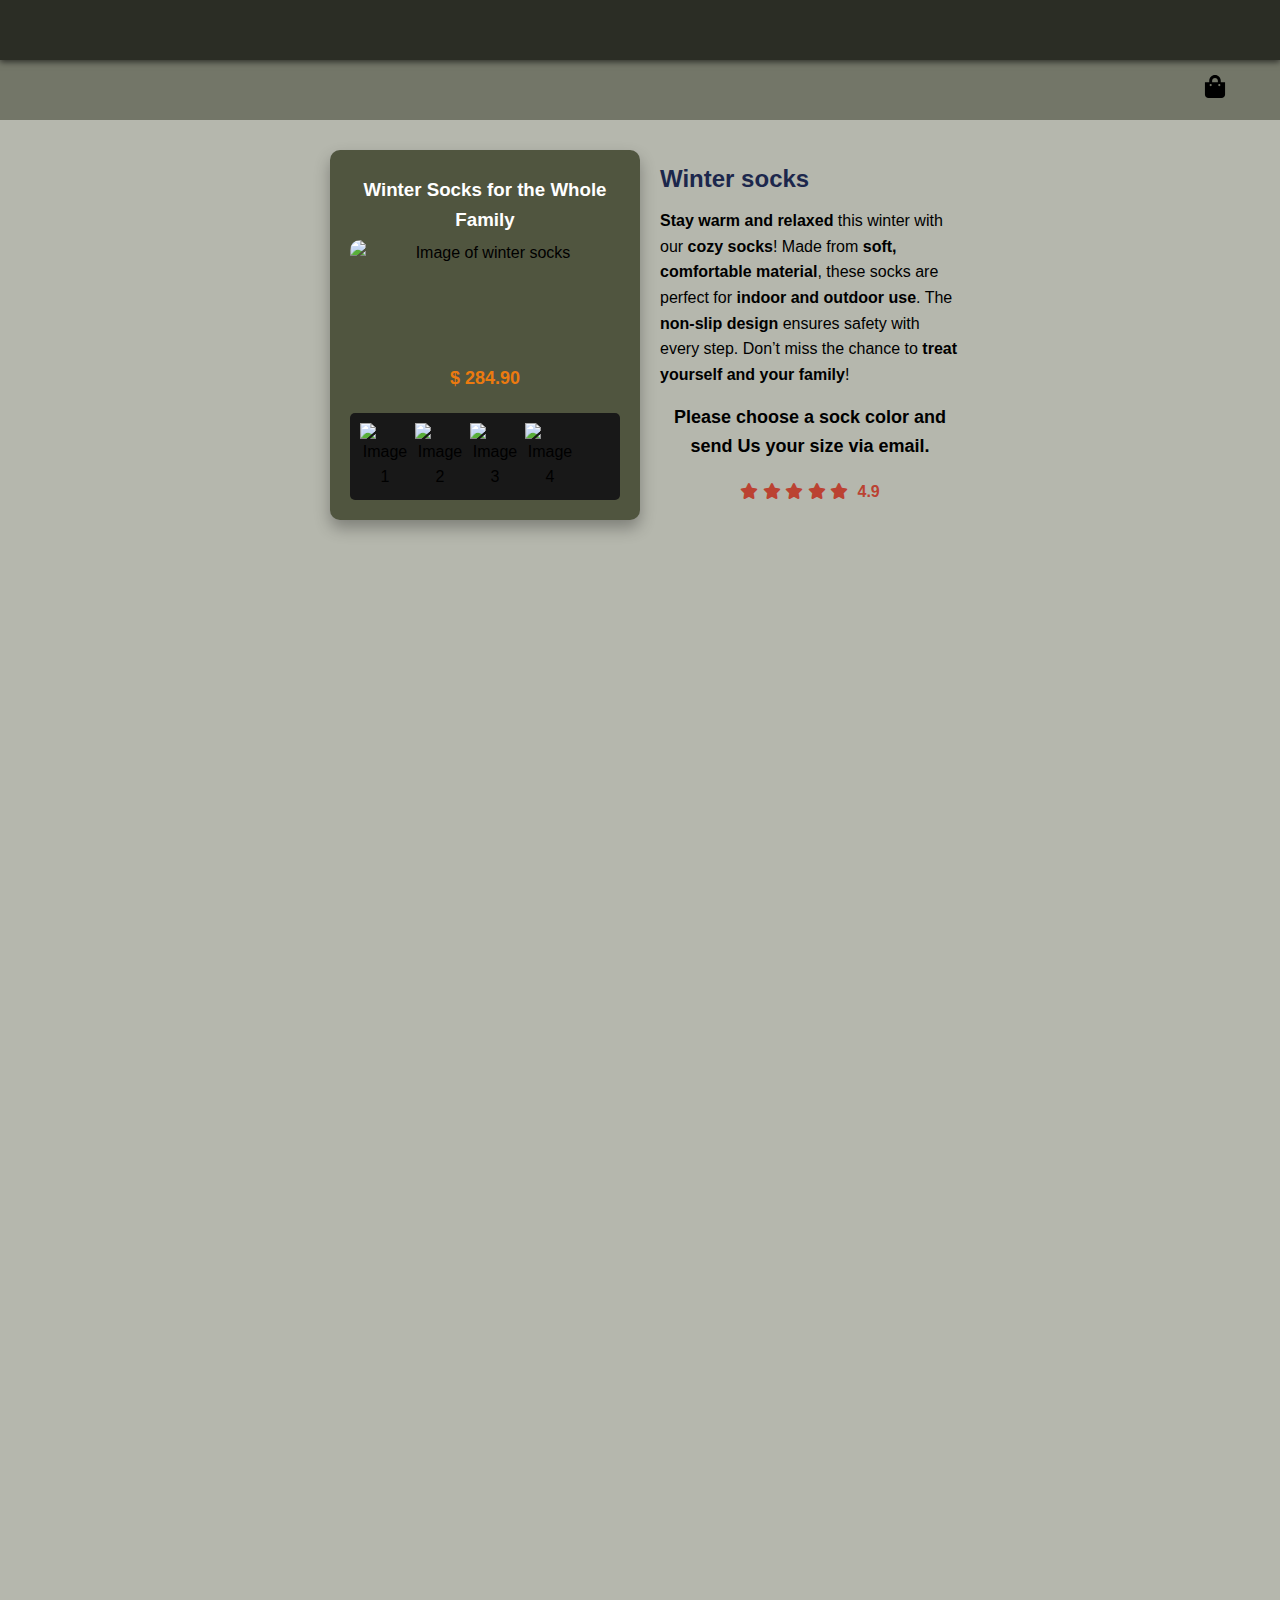
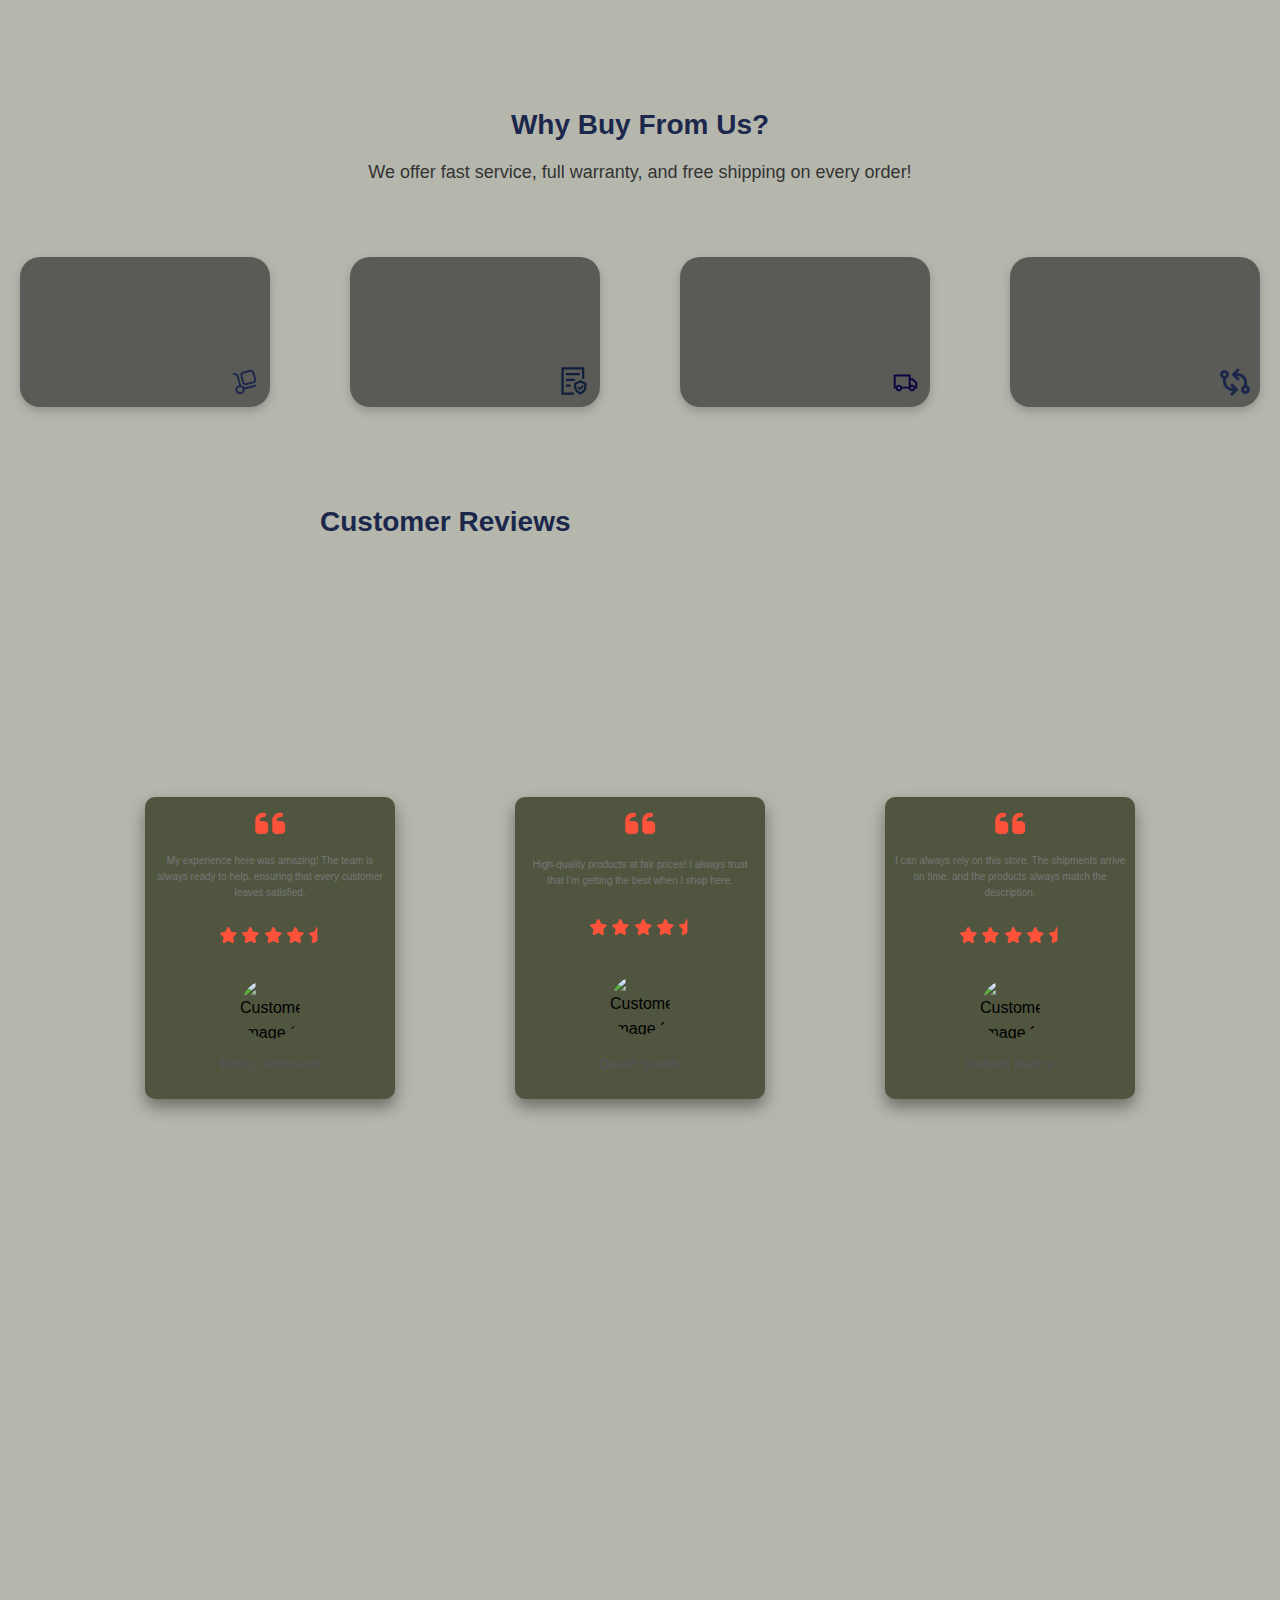
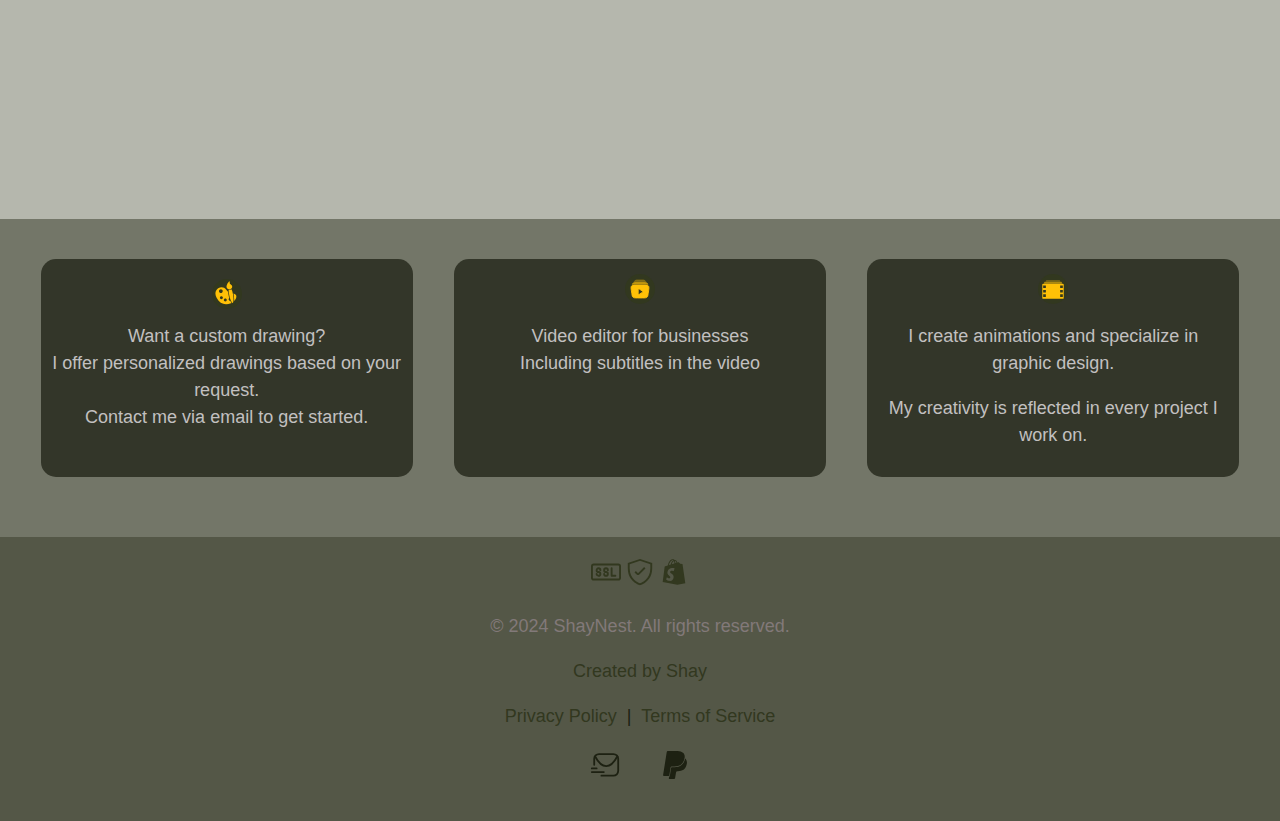
==== index.html @ f113e2af "Update index.html" ====
<!DOCTYPE html>
<html lang="en">

<head>
  <meta charset="UTF-8">
  <link rel="stylesheet" href="https://fonts.googleapis.com/css2?family=Open+Sans:wght@400;600&display=swap">
  <meta name="viewport" content="width=device-width, initial-scale=1.0">
  <title>ShayNest</title>
  <script src="https://www.paypal.com/sdk/js?client-id=AR0BLTf2md3aCX9bAS8i08_cgeBXwSIlrBm0lRzRhTkqQwCAfID-lHu3wsq7vceByIHrwajrM8wgxYTn"></script>
  <link rel="stylesheet" href="https://cdnjs.cloudflare.com/ajax/libs/font-awesome/6.6.0/css/all.min.css">
  <link rel="stylesheet" href="style.css">
  <link rel="shortcut icon" href="https://i.ibb.co/KWqhRzs/cart-shopping-fast-svgrepo-com.png" sizes="32x32" type="image/png">
  <style>
    html,
    body {
      margin: 0;
      /* ביטול רווחים סביב */
      overflow-x: hidden;
      /* הסרת גלילה אופקית */
    }

    .extra-space {
      padding: 20px;
      /* ריווח נוסף */
      box-sizing: border-box;
      /* לדאוג שה-padding לא יוסיף לגובה הכללי */
      min-height: 100vh;
      /* להבטיח שהחלל יכסה את כל גובה הדף */
    }
  </style>



    <style>
      /* סגנון כללי לכל המסכים */
      body {
        margin: 0;
        font-family: Arial, sans-serif;
        line-height: 1.6;
      }
  
      .container {
        display: flex;
        flex-wrap: wrap;
        justify-content: space-between;
        padding: 20px;
      }
  
      .item {
        flex: 1 1 300px; /* מינימום 300 פיקסלים לרוחב */
        margin: 10px;
        padding: 20px;
        text-align: center;
      }
  
      img {
        max-width: 100%;
        height: auto;
      }
  
      /* מסכים קטנים */
      @media (max-width: 768px) {
        .container {
          flex-direction: column;
          align-items: center;
        }
  
        .item {
          width: 100%; /* פריסה עמודתית למסכים קטנים */
          max-width: 600px;
        }
      }
  
      /* מסכים בינוניים */
      @media (min-width: 769px) and (max-width: 1024px) {
        .item {
          flex: 1 1 45%; /* שני טורים למסכים בינוניים */
        }
      }
  
      /* מסכים גדולים */
      @media (min-width: 1025px) {
        .item {
          flex: 1 1 30%; /* שלושה טורים למסכים גדולים */
        }
      }
    </style>
</head>

<body>

  <!-- מלבן ראשי בראש האתר -->
  <div class="top-rectangle">
    <div class="top-rectangle-content">
      <div class="language-selector">
        </select>
      </div>
    </div>

    <script>
      // פונקציה לעדכון שפת המוצר
      function updateProductLanguage(country) {
        const language = country === 'IL' ? 'he' : 'en';
        const products = document.querySelectorAll('.product');
        products.forEach(product => {
          const titleElement = product.querySelector('.product-title');
          const descriptionElement = product.querySelector('.product-description');
          titleElement.textContent = titleElement.getAttribute(`data-title-${language}`);
          descriptionElement.textContent = descriptionElement.getAttribute(`data-description-${language}`);
        });
      }
      // פונקציה לעדכון מטבע ושפה
      function updateCurrencyAndLanguage(country) {
        // כאן אתה יכול להוסיף לוגיקה כדי לעדכן גם את המטבע
        updateProductLanguage(country);
      }
      // מאזין אירועים לבחירת המדינה
      document.getElementById('country-select').addEventListener('change', (event) => {
        const selectedCountry = event.target.value;
        updateCurrencyAndLanguage(selectedCountry);
      });
      // התחלה עם מדינה נוכחית
      window.onload = function() {
        const countrySelect = document.getElementById('country-select');
        updateCurrencyAndLanguage(countrySelect.value); // התחלה עם המדינה שבחרו
      };
    </script>

    <div class="logo-container">
      <a href="index.html">
        <!-- החלף בכתובת עמוד הבית שלך -->
      </a>
    </div>
  </div>

  <!-- מלבן שני מתחת לראש האתר -->
  <div class="secondary-rectangle">
    <div class="secondary-rectangle-content">
      <div class="item">
        <a href="#register">

        </a>
      </div>
      <div class="item">
        <a href="#cart">
          <svg xmlns="http://www.w3.org/2000/svg" viewBox="0 0 448 512" width="19.25" height="23">
            <!--!Font Awesome Free 6.6.0 by @fontawesome - https://fontawesome.com License - https://fontawesome.com/license/free Copyright 2024 Fonticons, Inc.-->
            <path d="M352 160v-32C352 57.4 294.6 0 224 0 153.4 0 96 57.4 96 128v32H0v272c0 44.2 35.8 80 80 80h288c44.2 0 80-35.8 80-80V160h-96zm-192-32c0-35.3 28.7-64 64-64s64 28.7 64 64v32H160v-32zm160 120c-13.3 0-24-10.7-24-24s10.7-24 24-24 24 10.7 24 24-10.7 24-24 24zm-192 0c-13.3 0-24-10.7-24-24s10.7-24 24-24 24 10.7 24 24-10.7 24-24 24z" />
          </svg>
        </a>
      </div>
    </div>
  </div>

  <!-- Product Container -->
  <div class="product-container">
    <div class="product">
      <h3 class="product-title" data-title-he="" data-title-en="Winter Socks for the Whole Family">Winter Socks for the Whole Family</h3>
      <img id="main-image" src="https://i.postimg.cc/3JhxzPB6/S85dd13c07cf74973ba431abfac69946ah.avif" alt="Image of winter socks" class="product-image">
      <p class="product-price"><span class="currency-icon">₪</span> <span id="price">77.00</span></p> <!-- Price updated to 77 ₪ -->

      <!-- Thumbnail Images -->
      <div class="thumbnail-container">
        <img src="https://i.postimg.cc/3JhxzPB6/S85dd13c07cf74973ba431abfac69946ah.avif" alt="Image 1" class="thumbnail" onclick="changeProduct('https://i.postimg.cc/3JhxzPB6/S85dd13c07cf74973ba431abfac69946ah.avif', 19.01, '35-39 (24cm)')">
        <img src="https://i.postimg.cc/FztGywqb/ep-Dw-Sc44fd13e195d439286893f51b5a7c00e-O-e074-g5-znr0-u4-sq7h-c7.jpg" alt="Image 2" class="thumbnail" onclick="changeProduct('https://i.postimg.cc/FztGywqb/ep-Dw-Sc44fd13e195d439286893f51b5a7c00e-O-e074-g5-znr0-u4-sq7h-c7.jpg', 19.09, '40-44 (26cm)')">
        <img src="https://i.postimg.cc/DZcdGmrh/vb-Lc-S2b1e2c82bc8240b5969e3c11b33c307cb-ei49-3a-f38b-f4.jpg" alt="Image 3" class="thumbnail" onclick="changeProduct('https://i.postimg.cc/DZcdGmrh/vb-Lc-S2b1e2c82bc8240b5969e3c11b33c307cb-ei49-3a-f38b-f4.jpg', 19.09, '45-48 (28cm)')">
        <img src="https://i.postimg.cc/BvSx0JWw/h-Dz5-S050328b7c0aa49d8998a1a5928f17fb0-Z-zdj2-0a-oujh-yy.webp" alt="Image 4" class="thumbnail" onclick="changeProduct('https://i.postimg.cc/BvSx0JWw/h-Dz5-S050328b7c0aa49d8998a1a5928f17fb0-Z-zdj2-0a-oujh-yy.webp', 19.05, '49-52 (30cm)')">
        <!-- Add more images as needed -->
      </div>

      <style>
        .thumbnail-container {
          display: flex;
          /* פריסה אופקית לתמונות הממוזערות */
          margin-top: 10px;
          /* רווח מעל התמונות הממוזערות */
          background-color: #181818;
          /* צבע רקע */
          padding: 10px;
          /* רווח פנימי סביב התמונות */
          border-radius: 5px;
          /* פינות מעוגלות */
        }

        .thumbnail {
          width: 50px;
          /* גודל התמונות הממוזערות */
          height: auto;
          /* שמירה על פרופורציות */
          margin-right: 5px;
          /* רווח בין התמונות */
          cursor: pointer;
          /* הופך את העכבר לאצבע כשמעבירים מעל */
        }
      </style>
    </div>

    <script>
      function changeProduct(imageUrl, price, size) {
        document.getElementById("main-image").src = imageUrl;
        document.getElementById("price").textContent = price;
      }
    </script>

    <!-- Product Description Container -->
    <div class="product-description-container">
      <p class="product-description">
      <h2>Winter socks</h2>
      <strong>Stay warm and relaxed</strong> this winter with our <strong>cozy socks</strong>! Made from <strong>soft, comfortable material</strong>, these socks are perfect for <strong>indoor and outdoor use</strong>. The <strong>non-slip design</strong> ensures safety with every step. Don’t miss the chance to <strong>treat yourself and your family</strong>!
      </p>

      <p style="text-align: center; margin-top: 5px; font-weight: bold; font-size: 18px;">
        Please choose a sock color and send Us your size via email.
      </p>

      <!-- Stars -->
      <div class="star-rating" style="text-align: center; margin-top: 15px;">
        <i class="fa fa-star" aria-hidden="true"></i>
        <i class="fa fa-star" aria-hidden="true"></i>
        <i class="fa fa-star" aria-hidden="true"></i>
        <i class="fa fa-star" aria-hidden="true"></i>
        <i class="fa fa-star" aria-hidden="true"></i>
        <span class="rating">4.9</span>
      </div>
    </div>

    <!-- PayPal Button -->
    <div id="paypal-button-container"></div>

    <style>
      /* Style for the stars */
      .fa-star {
        color: rgb(187, 66, 50);
        /* צבע הכוכבים */
      }

      /* Style for the rating number */
      .rating {
        font-weight: bold;
        /* עושה את המספר בולט */
        color: rgb(187, 66, 50);
        /* צבע דומה לכוכבים */
        margin-left: 5px;
        /* רווח בין הכוכבים למספר */
      }
    </style>

    <style>
      /* PayPal Button Container */
      #paypal-button-container {
        display: flex;
        justify-content: center;
        align-items: center;
        margin-top: 200px;
        /* רווח מעל הכפתור */
        margin-left: 550px;
        /* הזזת הכפתור הרבה ימינה */
        margin-bottom: 20px;
        /* רווח מתחת לכפתור */
        padding: 10px;
        /* ריווח */
        border-radius: 8px;
        /* פינות מעוגלות */
        box-shadow: none;
        /* ללא צל */
        width: 250px;
        /* רוחב גדול יותר */
        height: 500px;
        /* גובה */
        /* background-color: transparent; */
        /* הסר את השורה הזו */
        transition: transform 0.3s ease, box-shadow 0.3s ease;
        /* אנימציה חלקה */
        will-change: transform;
        /* הכנה לשינוי בהגדלה */
      }

      /* Custom PayPal Button Text */
      .paypal-button-text {
        font-size: 14px;
        /* גודל טקסט */
        font-weight: bold;
        color: #000000;
        /* צבע טקסט שחור */
        text-transform: uppercase;
        letter-spacing: 1px;
        /* מרווח בין האותיות */
      }

      /* Custom loading spinner inside the PayPal button */
      .paypal-button-loading-spinner {
        color: #000000;
        /* צבע שחור לספינר */
      }
    </style>

  </div>
  </div>

  <script>
    const sizeOptions = document.querySelectorAll('.size-option');
    sizeOptions.forEach(button => {
      button.addEventListener('click', () => {
        // הסר את הסימון מכל הכפתורים
        sizeOptions.forEach(btn => btn.classList.remove('selected'));
        // הוסף את הסימון לכפתור שנלחץ
        button.classList.add('selected');
        // אפשר לבצע פעולות נוספות כאן, כמו שמירת הבחירה
        const selectedSize = button.getAttribute('data-size');
        console.log('מידה שנבחרה:', selectedSize);
      });
    });
  </script>

  <style>
    .rectangle-container {
      display: flex;
      gap: 20px;
      justify-content: space-between;
    }

    .rectangle {
      position: relative;
      width: 250px;
      height: 250px;
      overflow: hidden;
      background-size: cover;
      background-position: center;
      border-radius: 10px;
      transition: all 0.3s ease;
    }

    .rectangle h3,
    .rectangle p {
      position: absolute;
      left: 10px;
      right: 10px;
      color: rgba(255, 255, 255, 0);
      /* הטקסט מוסתר בהתחלה */
      transition: color 0.3s ease;
      z-index: 2;
    }

    .rectangle h3 {
      top: 20px;
      font-size: 18px;
    }

    .rectangle p {
      bottom: 20px;
      font-size: 14px;
    }

    .rectangle svg {
      position: absolute;
      bottom: 10px;
      right: 10px;
      fill: rgba(255, 255, 255, 0.7);
      /* אייקון בהיר בהתחלה */
      transition: fill 0.3s ease;
      z-index: 2;
    }

    /* אפקט מעבר עם העכבר */
    .rectangle::before {
      content: '';
      position: absolute;
      top: 0;
      left: 0;
      width: 100%;
      height: 100%;
      background-color: rgba(0, 0, 0, 0.5);
      /* רקע כהה למחצה */
      transition: background-color 0.3s ease;
      z-index: 1;
    }

    .rectangle:hover::before {
      background-color: rgba(0, 0, 0, 0.7);
      /* רקע כהה יותר כאשר עובר עכבר */
    }

    .rectangle:hover h3,
    .rectangle:hover p {
      color: rgba(255, 255, 255, 1);
      /* חשיפת הטקסט כשהעכבר עובר */
    }

    .rectangle:hover svg {
      fill: rgba(255, 255, 255, 1);
      /* האייקון נהיה יותר ברור */
    }
  </style>

  <!-- Footer Header -->
  <div class="footer-header">
    <h2>Why Buy From Us?</h2>
    <p>We offer fast service, full warranty, and free shipping on every order!</p>
  </div>
  <style>
    .footer-header {
      text-align: center;
      padding: 20px;
      background-color: #b5b7ad;
      /* צבע הרקע המעודכן */
    }

    .footer-header h2 {
      font-size: 28px;
      color: #1C274C;
      margin-bottom: 10px;
      font-family: 'Arial', sans-serif;
      /* ניתן לשנות לפונט אחר */
    }

    .footer-header p {
      font-size: 18px;
      color: #333;
      margin: 0;
    }
  </style>

  <!-- Footer -->
  <footer class="footer" style="position: relative; z-index: 1;">
    <div class="rectangle-container">

      <!-- Rectangle 1 -->
      <div class="rectangle" style="background-image: url('https://i.pinimg.com/originals/c4/9a/20/c49a207e0f89c9290d98fd43a87a8cb0.gif');">
        <h3>Fast Shipping</h3>
        <p>Delivered in 3-5 business days</p>
        <svg viewBox="0 0 24 24" fill="none" xmlns="http://www.w3.org/2000/svg">
          <g id="SVGRepo_bgCarrier" stroke-width="0"></g>
          <g id="SVGRepo_tracerCarrier" stroke-linecap="round" stroke-linejoin="round"></g>
          <g id="SVGRepo_iconCarrier">
            <path fill-rule="evenodd" clip-rule="evenodd" d="M18.0909 2.54877C17.5385 2.23946 16.9504 2.20831 16.3288 2.286C15.7383 2.3598 15.02 2.54651 14.1567 2.7709L12.1384 3.2954C11.2755 3.51963 10.557 3.70634 10.0072 3.92891C9.4292 4.16293 8.92943 4.47736 8.60526 5.02195C8.27903 5.56998 8.24664 6.15584 8.32794 6.76777C8.40459 7.34473 8.59805 8.04488 8.82853 8.87901L9.37108 10.8429C9.60161 11.6775 9.79499 12.3775 10.0259 12.9139C10.271 13.4835 10.5985 13.9684 11.1541 14.2795C11.7064 14.5888 12.2945 14.62 12.9162 14.5423C13.5066 14.4685 14.225 14.2818 15.0882 14.0574L17.1066 13.5329C17.9695 13.3086 18.688 13.1219 19.2377 12.8994C19.8157 12.6653 20.3155 12.3509 20.6397 11.8063C20.9659 11.2583 20.9983 10.6724 20.917 10.0605C20.8403 9.48355 20.6469 8.7834 20.4164 7.94926L19.8738 5.98536C19.6433 5.1508 19.4499 4.45076 19.2191 3.91434C18.9739 3.34477 18.6465 2.85989 18.0909 2.54877ZM14.485 4.2354C15.4099 3.99503 16.0331 3.83463 16.5148 3.77442C16.9764 3.71673 17.1974 3.7676 17.358 3.85754C17.5154 3.94567 17.6656 4.09931 17.8413 4.50734C18.0265 4.93768 18.1937 5.53684 18.442 6.43548L18.9564 8.29754C19.2048 9.19641 19.3687 9.79611 19.4301 10.2581C19.4883 10.6968 19.4362 10.8956 19.3508 11.0391C19.2633 11.186 19.1047 11.3349 18.6748 11.509C18.2271 11.6903 17.605 11.8535 16.6798 12.0939L14.76 12.5929C13.835 12.8333 13.2118 12.9937 12.7301 13.0539C12.2685 13.1116 12.0476 13.0607 11.8869 12.9707C11.7296 12.8826 11.5793 12.729 11.4037 12.3209C11.2185 11.8906 11.0512 11.2914 10.8029 10.3928L10.2885 8.53074C10.0402 7.63187 9.87625 7.03217 9.81487 6.57022C9.75658 6.13148 9.80876 5.93269 9.89418 5.78921C9.98164 5.64227 10.1402 5.49334 10.5701 5.31928C11.0179 5.138 11.64 4.97476 12.5651 4.73434L14.485 4.2354Z" fill="#1C274C"></path>
            <path fill-rule="evenodd" clip-rule="evenodd" d="M3.2007 4.72469C2.80157 4.61396 2.38823 4.84775 2.27749 5.24688C2.16675 5.64602 2.40054 6.05936 2.79968 6.17009L4.50338 6.64278C4.92898 6.76086 5.24592 7.08236 5.35419 7.47427L7.3055 14.5374C7.23053 14.5521 7.1556 14.5692 7.0808 14.5887C5.10375 15.1025 3.89563 17.0913 4.43836 19.0558C4.97848 21.0108 7.03215 22.1384 9.00137 21.6266C10.7247 21.1788 11.8638 19.6102 11.7683 17.9139L20.1888 15.7256C20.5897 15.6214 20.8303 15.2119 20.7261 14.811C20.6219 14.4101 20.2124 14.1696 19.8115 14.2738L11.3734 16.4667C10.8651 15.4794 9.93146 14.7927 8.86688 14.5562L6.80003 7.07483C6.5469 6.1586 5.82129 5.45177 4.9044 5.19738L3.2007 4.72469ZM7.45809 16.0404C8.66981 15.7255 9.88575 16.4288 10.198 17.5589C10.5076 18.6796 9.82797 19.862 8.62408 20.1748C7.41235 20.4897 6.19641 19.7864 5.8842 18.6563C5.5746 17.5357 6.25419 16.3533 7.45809 16.0404Z" fill="#1C274C"></path>
          </g>
        </svg>
      </div>

      <!-- Rectangle 2 -->
      <div class="rectangle" style="background-image: url('https://i.pinimg.com/originals/21/cc/d0/21ccd0e8897e00e9c19eeac49dc47288.gif');">
        <h3>1-Year Warranty</h3>
        <p>Full product warranty</p>
        <svg viewBox="0 0 1024 1024" class="icon" version="1.1" xmlns="http://www.w3.org/2000/svg" fill="#000000">
          <g id="SVGRepo_bgCarrier" stroke-width="0"></g>
          <g id="SVGRepo_tracerCarrier" stroke-linecap="round" stroke-linejoin="round"></g>
          <g id="SVGRepo_iconCarrier">
            <path d="M182.87 146.29h585.14v292.57h73.14V73.14H109.72v877.72h402.29v-73.15H182.87z" fill="#0F1F3C"></path>
            <path d="M713.14 481.52L512 582.1v88.24c0 110.29 62.31 211.11 160.95 260.43l40.19 20.09 40.19-20.09c98.64-49.32 160.95-150.14 160.95-260.43V582.1L713.14 481.52z m128 188.81c0 83.12-46.18 157.84-120.52 195.01l-7.48 3.74-7.48-3.74c-74.34-37.17-120.52-111.9-120.52-195.01V627.3l128-64 128 64v43.03z" fill="#0F1F3C"></path>
            <path d="M657.87 683.21l-36.33 41.11 93.25 82.43 113.93-131.09-41.39-36L709.69 729zM256 256h438.86v73.14H256zM256 438.86h292.57V512H256zM256 621.71h146.29v73.14H256z" fill="#0F1F3C"></path>
          </g>
        </svg>
      </div>

      <!-- Rectangle 3 -->
      <div class="rectangle" style="background-image: url('https://i.pinimg.com/originals/08/f1/8f/08f18f99279bfc06cdcab2d5ca1227e2.gif');">
        <h3>Free Shipping</h3>
        <p>Available for all orders</p>
        <svg viewBox="0 0 24 24" fill="none" xmlns="http://www.w3.org/2000/svg">
          <g id="SVGRepo_bgCarrier" stroke-width="0"></g>
          <g id="SVGRepo_tracerCarrier" stroke-linecap="round" stroke-linejoin="round"></g>
          <g id="SVGRepo_iconCarrier">
            <path fill-rule="evenodd" clip-rule="evenodd" d="M16.5 6H3V17.25H3.375H4.5H4.52658C4.70854 18.5221 5.80257 19.5 7.125 19.5C8.44743 19.5 9.54146 18.5221 9.72342 17.25H15.0266C15.2085 18.5221 16.3026 19.5 17.625 19.5C18.9474 19.5 20.0415 18.5221 20.2234 17.25H21.75V12.4393L18.3107 9H16.5V6ZM16.5 10.5V14.5026C16.841 14.3406 17.2224 14.25 17.625 14.25C18.6721 14.25 19.5761 14.8631 19.9974 15.75H20.25V13.0607L17.6893 10.5H16.5ZM15 15.75V9V7.5H4.5V15.75H4.75261C5.17391 14.8631 6.07785 14.25 7.125 14.25C8.17215 14.25 9.07609 14.8631 9.49739 15.75H15ZM17.625 18C17.0037 18 16.5 17.4963 16.5 16.875C16.5 16.2537 17.0037 15.75 17.625 15.75C18.2463 15.75 18.75 16.2537 18.75 16.875C18.75 17.4963 18.2463 18 17.625 18ZM8.25 16.875C8.25 17.4963 7.74632 18 7.125 18C6.50368 18 6 17.4963 6 16.875C6 16.2537 6.50368 15.75 7.125 15.75C7.74632 15.75 8.25 16.2537 8.25 16.875Z" fill="#080341"></path>
          </g>
        </svg>
      </div>

      <!-- Rectangle 4 -->
      <div class="rectangle" style="background-image: url('https://i.pinimg.com/originals/8e/d5/c0/8ed5c06ef4d6457a1e09550242314e65.gif');">
        <h3>Returns & Exchanges</h3>
        <p>Return or exchange within 30 days</p>
        <svg viewBox="0 0 20 20" xmlns="http://www.w3.org/2000/svg" fill="#000000">
          <g id="SVGRepo_bgCarrier" stroke-width="0"></g>
          <g id="SVGRepo_tracerCarrier" stroke-linecap="round" stroke-linejoin="round"></g>
          <g id="SVGRepo_iconCarrier">
            <path d="M17.986 12.166a3 3 0 11-1.973 0A1.003 1.003 0 0116 12V9.999A3.999 3.999 0 0012.001 6h-.587l1.293 1.293a1 1 0 11-1.414 1.414l-3-3a1 1 0 010-1.414l3-3a1 1 0 011.414 1.414L11.414 4h.587A5.999 5.999 0 0118 9.999V12c0 .057-.005.112-.014.166zm-14-4.332c.01.054.014.11.014.166v2.001A4 4 0 007.999 14h.587l-1.293-1.293a1 1 0 011.414-1.414l3 3a1 1 0 010 1.414l-3 3a1 1 0 11-1.414-1.414L8.586 16h-.587A6 6 0 012 10.001V8c0-.057.005-.112.014-.166a3 3 0 111.972 0zM4 5a1 1 0 10-2 0 1 1 0 002 0zm14 10a1 1 0 10-2.001.001A1 1 0 0018 15z" fill="#1C274C"></path>
          </g>
        </svg>
      </div>

    </div>
  </footer>

  <script>
    // Render PayPal button
    paypal.Buttons({
      createOrder: function(data, actions) {
        return actions.order.create({
          purchase_units: [{
            amount: {
              value: '77.00' // Price in ILS
            }
          }]
        });
      },
      onApprove: function(data, actions) {
        return actions.order.capture().then(function(details) {
          document.getElementById('paypal-button-container').style.display = 'none';
          document.getElementById('address-form').style.display = 'block'; // Show address form after payment
          alert('Transaction completed by ' + details.payer.name.given_name);
        });
      }
    }).render('#paypal-button-container');
    // Handle address form submission
    document.getElementById('shipping-form').addEventListener('submit', function(event) {
      event.preventDefault();
      const formData = new FormData(event.target);
      const name = formData.get('name');
      const email = formData.get('email');
      const address = formData.get('address');
      const city = formData.get('city');
      const zip = formData.get('zip');
      const country = formData.get('country');
      const mailBody = `
        Name: ${name}
        Email: ${email}
        Address: ${address}, ${city}, ${zip}, ${country}
        Size: ${selectedSize}
    `;
      // Send address details to your email
      fetch('https://formsubmit.co/lmwptnh@gmail.com', {
          method: 'POST',
          headers: {
            'Content-Type': 'application/json',
            'Accept': 'application/json'
          },
          body: JSON.stringify({
            name: name,
            email: email,
            message: mailBody
          })
        }).then(response => response.json())
        .then(data => {
          alert('Address and size sent successfully!');
        })
        .catch(error => {
          console.error('Error:', error);
        });
    });
  </script>

  <style>
    .product-container {
      display: flex;
      /* פריסה של התוכן בצורת שורה */
      align-items: flex-start;
      /* ישור התוכן */
    }

    .product {
      margin-right: 20px;
      /* רווח בין הכרטיס לתיאור */
    }

    .product-description-container {
      max-width: 300px;
      /* רוחב מקסימלי לתיאור */
    }

    .product-description {
      margin-bottom: 15px;
      /* רווח מתחת לתיאור המוצר */
      line-height: 1.6;
      /* מרווח שורות בתוך תיאור המוצר */
      color: #333;
      /* צבע טקסט */
    }

    .product-size-selection {
      display: block;
      /* סידור הבחירה בשורה חדשה */
      margin: 10px 0;
      /* רווח סביב הבחירה */
      padding: 8px;
      /* ריפוד פנימי לבחירה */
      width: 100%;
      /* מלא את רוחב ההורה */
      border: 1px solid #ccc;
      /* גבול מסביב לבחירה */
      border-radius: 4px;
      /* קצוות מעוגלות */
      font-size: 16px;
      /* גודל הגופן */
      background-color: #f9f9f9;
      /* צבע רקע בהיר */
    }

    label[for="size-selection"] {
      font-weight: bold;
      /* מדגיש את הטקסט של התווית */
      margin-bottom: 5px;
      /* רווח בין התווית לבחירה */
      display: block;
      /* מבטיח שהתווית תהיה מעל הבחירה */
      color: #333;
      /* צבע לתווית */
    }

    .thumbnail-container {
      display: flex;
      margin-top: 10px;
      background-image: url('path/to/your/image.jpg');
      /* החלף את הכתובת בתמונה שלך */
      background-size: cover;
      /* מכסה את כל הרקע */
      background-repeat: no-repeat;
      /* מונע חזרה על התמונה */
      padding: 10px;
      /* רווח פנימי סביב התמונות */
      border-radius: 5px;
      /* פינות מעוגלות */
    }

    .thumbnail {
      width: 50px;
      height: auto;
      margin-right: 5px;
      cursor: pointer;
    }

    .product-price {
      font-size: 18px;
      /* גודל טקסט המחיר */
      color: #ec7a0f;
      /* צבע טקסט המחיר */
      font-weight: bold;
      /* טקסט מודגש */
    }
  </style>

  <script>
    // פונקציה לשינוי תמונה ומחיר
    function changeProduct(imageSrc, supplierPrice) {
      document.getElementById('main-image').src = imageSrc; // שינוי התמונה הראשית
      const profit = 30.99; // הרווח הקבוע
      const sellingPrice = (supplierPrice + profit).toFixed(2); // חישוב המחיר הסופי
      document.getElementById('price').innerText = sellingPrice; // עדכון המחיר
    }
  </script>

  <style>
    .footer {
      text-align: center;
      /* ממורכז */
      padding: 50px 20px;
      /* רווח פנימי */
      background-color: #b5b7ad;
      /* צבע רקע של ה-footer */
    }

    .rectangle-container {
      display: flex;
      /* עיצוב של שורה */
      justify-content: center;
      /* ממורכז במרכז */
      gap: 80px;
      /* רווח בין המלבנים */
      flex-wrap: wrap;
      /* מאפשר שורות נוספות אם צריך */
    }

    .rectangle {
      width: 250px;
      /* רוחב המלבנים */
      height: 150px;
      /* גובה המלבנים */
      border-radius: 20px;
      /* פינות מעוגלות */
      color: white;
      /* צבע טקסט */
      display: flex;
      /* גמיש */
      flex-direction: column;
      /* טקסט באורך עמודה */
      align-items: center;
      /* ממורכז */
      justify-content: center;
      /* ממורכז */
      background-size: cover;
      /* כיסוי מלא של הרקע */
      background-position: center;
      /* מיקום מרכזי */
      transition: transform 0.3s, box-shadow 0.3s;
      /* אנימציה של ריחוף */
      box-shadow: 0 4px 10px rgba(0, 0, 0, 0.2);
      /* צל */
    }

    .rectangle:hover {
      transform: scale(1.05);
      /* התרחבות בריחוף */
      box-shadow: 0 8px 20px rgba(0, 0, 0, 0.4);
      /* צל חזק יותר */
    }

    .rectangle h3 {
      margin: 0;
      /* מסיר רווחים */
    }

    .rectangle p {
      margin: 10px 0 0;
      /* רווחים של פסקאות */
      text-align: center;
      /* טקסט ממורכז */
    }
  </style>

  <!--  Header -->
  <div class="testimonial-header">
    <h2>Customer Reviews</h2>
  </div>

  <style>
    .testimonial-header {
      text-align: center;
      padding: 20px;
      background-color: #b5b7ad;
      /* צבע הרקע המעודכן */
      margin-left: 300px;
      /* הוספת רווח שמאלה */
      margin-right: 20px;
      /* רווח מימין לאזן */
    }

    .testimonial-header h2 {
      font-size: 28px;
      color: #1C274C;
      margin-bottom: 10px;
      font-family: 'Arial', sans-serif;
      /* ניתן לשנות לפונט אחר */
      text-align: left;
      /* ממרכז את הכותרת לשמאל */
    }

    .testimonial-header p {
      font-size: 18px;
      color: #333;
      margin: 0;
    }
  </style>

  <!-- Customer Reviews Section -->
  <div class="customer-reviews">
    <div class="header--block1--fkqnhnV">
      <div class="header--num--XJ6wKJ5">4.9</div>
    </div>
    <div class="header--star--DyVGXQd">
      <div class="stars--box--vHzUWQ9">
        <span class="comet-icon comet-icon-starreviewfilled" style="font-size: 27px; color: #ff523b;">
          <svg viewBox="0 0 1024 1024" width="1em" height="1em" fill="currentColor" aria-hidden="false" focusable="false">
            <path d="M463.488 157.141333c18.986667-41.557333 78.016-41.557333 97.024 0l91.498667 200.170667 196.544 25.6c42.922667 5.589333 61.653333 57.28 32.256 89.088L738.56 625.92l36.629333 201.258667c7.850667 43.136-36.8 76.8-76.096 57.386666L512 792.064l-187.093333 92.458667c-39.296 19.413333-83.968-14.229333-76.096-57.365334l36.629333-201.258666-142.272-153.92c-29.376-31.786667-10.645333-83.498667 32.277333-89.088l196.544-25.6 91.52-200.170667z"></path>
          </svg>
        </span>
        <span class="comet-icon comet-icon-starreviewfilled" style="font-size: 27px; color: #ff523b;">
          <svg viewBox="0 0 1024 1024" width="1em" height="1em" fill="currentColor" aria-hidden="false" focusable="false">
            <path d="M463.488 157.141333c18.986667-41.557333 78.016-41.557333 97.024 0l91.498667 200.170667 196.544 25.6c42.922667 5.589333 61.653333 57.28 32.256 89.088L738.56 625.92l36.629333 201.258667c7.850667 43.136-36.8 76.8-76.096 57.386666L512 792.064l-187.093333 92.458667c-39.296 19.413333-83.968-14.229333-76.096-57.365334l36.629333-201.258666-142.272-153.92c-29.376-31.786667-10.645333-83.498667 32.277333-89.088l196.544-25.6 91.52-200.170667z"></path>
          </svg>
        </span>
        <span class="comet-icon comet-icon-starreviewfilled" style="font-size: 27px; color: #ff523b;">
          <svg viewBox="0 0 1024 1024" width="1em" height="1em" fill="currentColor" aria-hidden="false" focusable="false">
            <path d="M463.488 157.141333c18.986667-41.557333 78.016-41.557333 97.024 0l91.498667 200.170667 196.544 25.6c42.922667 5.589333 61.653333 57.28 32.256 89.088L738.56 625.92l36.629333 201.258667c7.850667 43.136-36.8 76.8-76.096 57.386666L512 792.064l-187.093333 92.458667c-39.296 19.413333-83.968-14.229333-76.096-57.365334l36.629333-201.258666-142.272-153.92c-29.376-31.786667-10.645333-83.498667 32.277333-89.088l196.544-25.6 91.52-200.170667z"></path>
          </svg>
        </span>
        <span class="comet-icon comet-icon-starreviewfilled" style="font-size: 27px; color: #ff523b;">
          <svg viewBox="0 0 1024 1024" width="1em" height="1em" fill="currentColor" aria-hidden="false" focusable="false">
            <path d="M463.488 157.141333c18.986667-41.557333 78.016-41.557333 97.024 0l91.498667 200.170667 196.544 25.6c42.922667 5.589333 61.653333 57.28 32.256 89.088L738.56 625.92l36.629333 201.258667c7.850667 43.136-36.8 76.8-76.096 57.386666L512 792.064l-187.093333 92.458667c-39.296 19.413333-83.968-14.229333-76.096-57.365334l36.629333-201.258666-142.272-153.92c-29.376-31.786667-10.645333-83.498667 32.277333-89.088l196.544-25.6 91.52-200.170667z"></path>
          </svg>
        </span>
        <span class="comet-icon comet-icon-starhalfreview" style="font-size: 27px; color: #ff523b;">
          <svg viewBox="0 0 1024 1024" width="1em" height="1em" fill="currentColor" aria-hidden="false" focusable="false">
            <path d="M512 204.992v-0.021333l84.266667 184.32a53.333333 53.333333 0 0 0 41.6 30.72l181.952 23.68-131.882667 142.698666a53.333333 53.333333 0 0 0-13.290667 45.738667l33.792 185.642667-172.8-85.397334A53.333333 53.333333 0 0 0 512 726.826667V205.013333z m48.512-47.850667c-18.986667-41.557333-78.016-41.557333-97.024 0l-91.498667 200.170667-196.544 25.6c-42.922667 5.589333-61.653333 57.28-32.277333 89.088l142.293333 153.92-36.650666 201.258667c-7.872 43.136 36.778667 76.8 76.096 57.386666L512 792.064l187.093333 92.458667c39.296 19.413333 83.946667-14.229333 76.096-57.365334L738.56 625.92l142.272-153.92c29.376-31.786667 10.645333-83.498667-32.298667-89.088l-196.522666-25.6-91.52-200.170667z"></path>
          </svg>
        </span>
      </div>
    </div>
    <div class="header--numText--plcx4m_">All from verified purchases</div>
  </div>
  </div>

  <style>
    /* עיצוב כללי */
    .customer-reviews {
      text-align: left;
      padding: 15px;
      background-color: #3e3e3f;
      border-radius: 8px;
      margin-bottom: 20px;
      max-width: 500px;
      /* רוחב המרובע */
      margin-left: 300px;
      /* מרכז את האלמנט */
      margin-right: auto;
      /* מרכז את האלמנט */
      opacity: 0;
      /* מתחיל בעמימות */
      transform: translateY(20px);
      /* מתחיל במיקום נמוך יותר */
      animation: fadeInUp 0.5s forwards;
      /* אנימציה של כניסה */
    }

    h2 {
      font-size: 24px;
      color: #1C274C;
      margin-bottom: 10px;
      transition: color 0.3s ease;
      /* מעבר חלק בצבע */
    }

    h2:hover {
      color: #3B5998;
      /* שינוי צבע כאשר העכבר מעל */
    }

    .header--block1--fkqnhnV {
      display: flex;
      align-items: center;
      margin-bottom: 10px;
      opacity: 0;
      /* מתחיל בעמימות */
      transform: translateY(20px);
      /* מתחיל במיקום נמוך יותר */
      animation: fadeInUp 0.5s forwards;
      /* אנימציה של כניסה */
      animation-delay: 0.3s;
      /* עיכוב קל על מנת שזה לא יקרה באותו רגע */
    }

    .header--num--XJ6wKJ5 {
      font-size: 48px;
      font-weight: bold;
      color: #1C274C;
      margin-right: 10px;
    }

    .header--star--DyVGXQd {
      display: flex;
      align-items: center;
      margin-right: 10px;
    }

    .total-reviews {
      font-size: 16px;
      color: #555;
    }

    .header--numText--plcx4m_ {
      font-size: 14px;
      color: #999;
    }

    /* אנימציות */
    @keyframes fadeInUp {
      0% {
        opacity: 0;
        /* מתחיל בעמימות */
        transform: translateY(20px);
        /* מתחיל במיקום נמוך יותר */
      }

      100% {
        opacity: 1;
        /* מתבהר לחלוטין */
        transform: translateY(0);
        /* חוזר למקום המקורי */
      }
    }
  </style>

  <!--- testimonial ----->
  <div class="testimonial">
    <div class="row">
      <div class="col-3">
        <i class="fa fa-quote-left"></i>
        <p>My experience here was amazing! The team is always ready to help,
          ensuring that every customer leaves satisfied.</p>
        <div class="rating">
          <i class="fa fa-star"></i>
          <i class="fa fa-star"></i>
          <i class="fa fa-star"></i>
          <i class="fa fa-star"></i>
          <i class="fa fa-star-half"></i>
        </div>
        <img src="https://i.ibb.co/8s4WsDc/pexels-roman-odintsov-5836043.jpg" alt="Customer Image 1">
        <h3>Emily Johnson</h3>
      </div>

      <div class="col-3">
        <i class="fa fa-quote-left"></i>
        <p>High-quality products at fair prices! I always trust that I’m
          getting the best when I shop here.</p>
        <div class="rating">
          <i class="fa fa-star"></i>
          <i class="fa fa-star"></i>
          <i class="fa fa-star"></i>
          <i class="fa fa-star"></i>
          <i class="fa fa-star-half"></i>
        </div>
        <img src="https://i.ibb.co/xSrfxDb/pexels-italo-melo-881954-2379004.jpg" alt="Customer Image 2">
        <h3>David Smith</h3>
      </div>

      <div class="col-3">
        <i class="fa fa-quote-left"></i>
        <p>I can always rely on this store. The shipments arrive on time,
          and the products always match the description.</p>
        <div class="rating">
          <i class="fa fa-star"></i>
          <i class="fa fa-star"></i>
          <i class="fa fa-star"></i>
          <i class="fa fa-star"></i>
          <i class="fa fa-star-half"></i>
        </div>
        <img src="https://i.ibb.co/QM02WQy/pexels-tim-aribido-1572769-13884317.jpg" alt="Customer Image 3">
        <h3>Robert Harris</h3>
      </div>
    </div>
  </div>

</body>
</main>

<!-- Footer Styles 2 -->
<footer class="footer-secondary">
  <div class="footerText">
    <div class="features">

      <div class="feature">
        <div>
          <span class="fa-stack fa-1x">
            <svg fill="#ffc107" height="50px" width="40px" version="1.1" id="Capa_1" xmlns="http://www.w3.org/2000/svg" xmlns:xlink="http://www.w3.org/1999/xlink" viewBox="-81.99 -81.99 573.93 573.93" xml:space="preserve" transform="rotate(-45)matrix(1, 0, 0, 1, 0, 0)" stroke="#ffc107">
              <g id="SVGRepo_bgCarrier" stroke-width="0" transform="translate(0,0), scale(1)">
                <rect x="-81.99" y="-81.99" width="573.93" height="573.93" rx="286.965" fill="#32381f" stroke-width="0"></rect>
              </g>
              <g id="SVGRepo_iconCarrier">
                <path d="M298.809,287.873c-21.789,31.978-47.21,63.656-70.192,87.398c-8.04,8.306-15.595,15.467-22.582,21.418 c68.588-1.306,133.022-38.713,97.567-101.286C302.02,292.817,300.42,290.313,298.809,287.873z"></path>
                <path d="M145.994,320.097c0-15.807,12.813-28.629,28.627-28.629c2.075,0,4.097,0.227,6.047,0.646 c11.107-20.724,23.954-42.066,37.637-62.407c10.651-15.833,20.518-29.121,29.712-39.999c-1.568-16.001-0.427-35.044,4.534-58.906 C277.598,10.335,72.483-74.035,12.371,120.624C-24.844,240.855,23.82,331.027,132.598,382.553c3.719,1.727,7.566,3.29,11.516,4.693 c1.009-11.445,5.235-26.422,12.644-44.788C150.198,337.214,145.994,329.15,145.994,320.097z M48.927,180.699 c0-15.814,12.816-28.631,28.628-28.631c15.807,0,28.627,12.816,28.627,28.631c0,15.806-12.82,28.628-28.627,28.628 C61.744,209.327,48.927,196.504,48.927,180.699z M101.888,291.468c-15.813,0-28.629-12.813-28.629-28.621 c0-15.815,12.815-28.631,28.629-28.631c15.808,0,28.629,12.816,28.629,28.631C130.517,278.656,117.696,291.468,101.888,291.468z M125.526,81.94c0-20.144,16.335-36.477,36.477-36.477s36.47,16.333,36.47,36.477c0,20.142-16.328,36.472-36.47,36.472 S125.526,102.081,125.526,81.94z"></path>
                <path d="M302.786,188.889c-0.002-0.001-0.004-0.003-0.01-0.004c-7.165-4.599-13.028-10.495-17.39-17.188 c-14.295,9.836-32.436,29.769-56.31,65.258c-48.85,72.619-84.946,155.684-68.009,166.78c1.276,0.837,2.821,1.241,4.601,1.241 c21.834,0,79.571-60.683,124.735-127.83c24.781-36.836,36.322-61.56,39.475-78.436c-4.906-0.693-9.994-1.996-15.294-3.951 C310.437,193.225,306.465,191.251,302.786,188.889z"></path>
                <path d="M409.74,71.642c-0.945-4.321-4.855-7.356-9.268-7.18c-35.358,1.318-63.614,8.195-83.984,20.439 c-23.171,13.928-30.309,31.113-32.218,43.076c-1.46,9.152-0.262,18.284,3.097,26.596c5.57,13.788,17.089,25.318,32.309,30.936 c7.983,2.947,15.178,4.38,21.995,4.38c0,0,0,0,0,0c1.034,0,2.062-0.037,3.083-0.105c7.742-0.513,15.119-2.963,21.971-7.309 c20.418-12.952,18.702-34.235,17.188-53.012c-1.884-23.374-1.906-38.169,20.402-47.428C408.401,80.34,410.685,75.963,409.74,71.642 z"></path>
              </g>
            </svg>
          </span>
        </div>
        <div class="featureText">
          </h3>
          <p>Want a custom drawing?<br>
            I offer personalized drawings based on your request.<br>
            Contact me via email to get started.
          </p>

        </div>
      </div>

      <div class="feature">
        <div>
          <span class="fa-stack fa-1x">
            <svg width="50px" height="40px" viewBox="-4.8 -4.8 33.60 33.60" fill="none" xmlns="http://www.w3.org/2000/svg" stroke="#ffbf07">
              <g id="SVGRepo_bgCarrier" stroke-width="0" transform="translate(0,0), scale(1)">
                <rect x="-4.8" y="-4.8" width="33.60" height="33.60" rx="16.8" fill="#32381f" stroke-width="0"></rect>
              </g>
              <g id="SVGRepo_tracerCarrier" stroke-linecap="round" stroke-linejoin="round" stroke="#CCCCCC" stroke-width="0.048"></g>
              <g id="SVGRepo_iconCarrier">
                <path fill-rule="evenodd" clip-rule="evenodd" d="M15.3276 7.54199H8.67239C5.29758 7.54199 3.61017 7.54199 2.66232 8.52882C1.71447 9.51565 1.93748 11.0403 2.38351 14.0895L2.80648 16.9811C3.15626 19.3723 3.33115 20.5679 4.22834 21.2839C5.12553 21.9999 6.4488 21.9999 9.09534 21.9999H14.9046C17.5512 21.9999 18.8745 21.9999 19.7717 21.2839C20.6689 20.5679 20.8437 19.3723 21.1935 16.9811L21.6165 14.0895C22.0625 11.0403 22.2855 9.51564 21.3377 8.52882C20.3898 7.54199 18.7024 7.54199 15.3276 7.54199ZM14.5812 15.7942C15.1396 15.448 15.1396 14.5519 14.5812 14.2057L11.2096 12.1156C10.6669 11.7792 10 12.2171 10 12.9098V17.0901C10 17.7828 10.6669 18.2207 11.2096 17.8843L14.5812 15.7942Z" fill="#ffc107"></path>
                <path opacity="0.4" d="M8.50956 2.00001H15.4897C15.7221 1.99995 15.9004 1.99991 16.0562 2.01515C17.164 2.12352 18.0708 2.78958 18.4553 3.68678H5.54395C5.92846 2.78958 6.83521 2.12352 7.94303 2.01515C8.09884 1.99991 8.27708 1.99995 8.50956 2.00001Z" fill="#ffc107"></path>
                <path opacity="0.7" d="M6.3102 4.72266C4.91958 4.72266 3.77931 5.56241 3.39878 6.67645C3.39085 6.69967 3.38325 6.72302 3.37598 6.74647C3.77413 6.6259 4.18849 6.54713 4.60796 6.49336C5.68833 6.35485 7.05367 6.35492 8.6397 6.35501H15.5318C17.1178 6.35492 18.4832 6.35485 19.5635 6.49336C19.983 6.54713 20.3974 6.6259 20.7955 6.74647C20.7883 6.72302 20.7806 6.69967 20.7727 6.67645C20.3922 5.56241 19.2519 4.72266 17.8613 4.72266H6.3102Z" fill="#ffc107"></path>
              </g>
            </svg>
          </span>
        </div>
        <div class="featureText">
          <p>
          <p>Video editor for businesses<br>Including subtitles in the video</p>
          </span>
        </div>
      </div>

      <div class="feature">
        <div>
          <span class="fa-stack fa-1x">
            <svg width="50px" height="40px" viewBox="-4.8 -4.8 33.60 33.60" fill="none" xmlns="http://www.w3.org/2000/svg" stroke="#ffc107" stroke-width="0.00024000000000000003" transform="matrix(1, 0, 0, 1, 0, 0)">
              <g id="SVGRepo_bgCarrier" stroke-width="0">
                <rect x="-4.8" y="-4.8" width="33.60" height="33.60" rx="16.8" fill="#32381f" strokewidth="0"></rect>
              </g>
              <g id="SVGRepo_tracerCarrier" stroke-linecap="round" stroke-linejoin="round"></g>
              <g id="SVGRepo_iconCarrier">
                <path opacity=".6" fill-rule="evenodd" clip-rule="evenodd" d="M3 4h18a1 1 0 0 1 1 1v1H2V5a1 1 0 0 1 1-1z" fill="#ffc107"></path>
                <path opacity=".3" fill-rule="evenodd" clip-rule="evenodd" d="M5 2h14a1 1 0 0 1 1 1v1H4V3a1 1 0 0 1 1-1z" fill="#ffc107"></path>
                <path fill-rule="evenodd" clip-rule="evenodd" d="M1 6h22a1 1 0 0 1 1 1v15a1 1 0 0 1-1 1H1a1 1 0 0 1-1-1V7a1 1 0 0 1 1-1zm0 2v3h3V8H1zm0 5v3h3v-3H1zm0 5v3h3v-3H1zM20 8v3h3V8h-3zm0 5v3h3v-3h-3zm0 5v3h3v-3h-3z" fill="#ffc107"></path>
              </g>
            </svg>
          </span>
        </div>
        <div class="featureText">
          </h3>
          <p style="display: block;">I create animations and specialize in graphic design.</p>
          <p style="display: block;">My creativity is reflected in every project I work on.</p>

        </div>
      </div>

    </div>
  </div>
</footer>

<!-- Footer Styles -->
<footer>
  <svg version="1.1" id="Icons" xmlns="http://www.w3.org/2000/svg" xmlns:xlink="http://www.w3.org/1999/xlink" viewBox="0 0 32 32" xml:space="preserve" fill="#32381F">
    <g id="SVGRepo_bgCarrier" stroke-width="0"></g>
    <g id="SVGRepo_tracerCarrier" stroke-linecap="round" stroke-linejoin="round"></g>
    <g id="SVGRepo_iconCarrier">
      <style type="text/css">
        .st0 {
          fill: none;
          stroke: #32381F;
          stroke-width: 2;
          stroke-linecap: round;
          stroke-linejoin: round;
          stroke-miterlimit: 10;
        }

        .st1 {
          fill: none;
          stroke: #32381F;
          stroke-width: 2;
          stroke-linejoin: round;
          stroke-miterlimit: 10;
        }
      </style>
      <polyline class="st0" points="22,12 22,20 26,20 "></polyline>
      <path class="st0" d="M29,24H3c-1.1,0-2-0.9-2-2V10c0-1.1,0.9-2,2-2h26c1.1,0,2,0.9,2,2v12C31,23.1,30.1,24,29,24z"></path>
      <path class="st0" d="M10,14L10,14c0-1.1-0.9-2-2-2h0c-1.1,0-2,0.9-2,2v0c0,1.1,0.9,2,2,2h0c1.1,0,2,0.9,2,2v0c0,1.1-0.9,2-2,2h0
        c-1.1,0-2-0.9-2-2v0"></path>
      <path class="st0" d="M18,14L18,14c0-1.1-0.9-2-2-2h0c-1.1,0-2,0.9-2,2v0c0,1.1,0.9,2,2,2h0c1.1,0,2,0.9,2,2v0c0,1.1-0.9,2-2,2h0
        c-1.1,0-2-0.9-2-2v0"></path>
    </g>
  </svg>
  <svg fill="#32381F" viewBox="0 0 32 32" id="Outlined" xmlns="http://www.w3.org/2000/svg">
    <g id="SVGRepo_bgCarrier" stroke-width="0"></g>
    <g id="SVGRepo_tracerCarrier" stroke-linecap="round" stroke-linejoin="round"></g>
    <g id="SVGRepo_iconCarrier">
      <g id="Fill">
        <path d="M16,2,3,6.28V12C3,26.61,15.63,29.94,15.76,30L16,30l.24-.06c.13,0,12.76-3.36,12.76-18V6.28ZM27,12c0,12.1-9.31,15.45-11,16C14.31,27.45,5,24.1,5,12V7.72L16,4.05,27,7.72Z" fill="#32381F"></path>
        <path d="M11.59,15l-1.42,1.41,2.29,2.29a2,2,0,0,0,1.42.59,2,2,0,0,0,1.41-.59l6.54-6.53-1.42-1.42-6.53,6.54Z" fill="#32381F"></path>
      </g>
    </g>
  </svg>
  <svg fill="#32381F" viewBox="0 0 14 14" role="img" focusable="false" aria-hidden="true" xmlns="http://www.w3.org/2000/svg">
    <g id="SVGRepo_bgCarrier" stroke-width="0"></g>
    <g id="SVGRepo_tracerCarrier" stroke-linecap="round" stroke-linejoin="round"></g>
    <g id="SVGRepo_iconCarrier">
      <path d="m 10.973418,3.3476612 c 0,0 -0.0098,-0.0539 -0.04041,-0.0735 -0.03061,-0.0196 -0.06367,-0.0233 -0.06367,-0.0233 l -0.964886,-0.0722 -0.710195,-0.70529 c -0.02694,-0.0208 -0.05755,-0.0331 -0.08939,-0.0392 -0.07592,-0.0147 -0.177549,0.002 -0.195916,0.007 l -0.368567,0.11388 c -0.160406,-0.47265 -0.378362,-0.80816 -0.652644,-1.00285 -0.203263,-0.14326 -0.426117,-0.20448 -0.666114,-0.18612 -0.0502,-0.0673 -0.106529,-0.12612 -0.166529,-0.1751 -0.265711,-0.21550998 -0.609788,-0.24856998 -1.019987,-0.1004 -1.23182,0.44815 -1.754671,2.04487 -1.94324,2.842 l -1.073864,0.33306 c 0,0 -0.252241,0.0722 -0.31224,0.14326 -0.0649,0.0784 -0.07714,0.28898 -0.07714,0.28898 l -0.911007,7.0227298 6.860728,1.27958 3.704034,-0.80203 -1.308963,-8.8504998 z m -3.801992,-0.36857 -1.186515,0.36735 c 0.156733,-0.61591 0.459178,-1.24407 1.03713,-1.49019 0.119998,0.31469 0.153059,0.74448 0.149385,1.12284 z m -0.995497,-1.49998 c 0.251017,-0.0906 0.44326,-0.0869 0.588972,0.011 -0.775092,0.35265 -1.113047,1.24285 -1.258759,2.00447 l -0.950192,0.29387 c 0.213058,-0.76652 0.685705,-1.97018 1.619979,-2.30936 z m 0.664889,5.17586 c -0.05388,-0.0269 -0.118774,-0.0551 -0.191018,-0.0808 -0.07224,-0.0269 -0.151834,-0.0527 -0.238772,-0.0735 -0.08571,-0.0208 -0.178773,-0.038 -0.275507,-0.0478 -0.09673,-0.01 -0.198364,-0.0135 -0.303669,-0.007 -0.09673,0.006 -0.183671,0.0233 -0.260813,0.0502 -0.07592,0.0269 -0.143264,0.0649 -0.197141,0.11143 -0.05388,0.0465 -0.09796,0.10163 -0.127345,0.16531 -0.03061,0.0637 -0.04775,0.13469 -0.05143,0.21428 -0.0024,0.0588 0.0061,0.1151 0.02694,0.1702 0.02082,0.0551 0.05265,0.10898 0.09673,0.16285 0.04408,0.0539 0.100407,0.10776 0.167753,0.16164 0.06857,0.0551 0.149386,0.11142 0.242446,0.16897 0.131019,0.0833 0.264486,0.17755 0.391832,0.28653 0.128569,0.1102 0.251017,0.23387 0.355097,0.37469 0.106529,0.14326 0.194691,0.30244 0.253466,0.48244 0.06,0.18122 0.09061,0.38081 0.08082,0.59999 -0.01592,0.36 -0.09428,0.6697898 -0.225304,0.9269298 -0.128569,0.25347 -0.306118,0.45306 -0.520401,0.59754 -0.209385,0.14082 -0.451831,0.22898 -0.715093,0.26449 -0.255915,0.0343 -0.530197,0.0196 -0.813051,-0.0429 -0.0024,0 -0.0049,-10e-4 -0.0073,-10e-4 -0.0024,0 -0.0049,-0.001 -0.0061,-0.001 -0.0024,0 -0.0049,-10e-4 -0.0073,-10e-4 -0.0024,0 -0.0049,-10e-4 -0.0073,-10e-4 -0.132243,-0.0318 -0.260813,-0.0735 -0.380811,-0.12245 -0.118774,-0.0478 -0.230201,-0.10163 -0.330608,-0.16163 -0.100407,-0.0588 -0.191018,-0.12122 -0.269384,-0.1849 -0.07714,-0.0637 -0.143264,-0.12979 -0.194692,-0.19714 L 3.645104,9.4344412 c 0.05265,0.0441 0.11755,0.0955 0.191018,0.14693 0.07469,0.0527 0.157957,0.10531 0.246119,0.15551 0.09061,0.0502 0.18612,0.0967 0.285303,0.13469 0.100407,0.038 0.204487,0.0686 0.306118,0.0833 0.09061,0.0135 0.171427,0.011 0.242446,-0.005 0.07102,-0.0159 0.132243,-0.0453 0.182447,-0.0869 0.0502,-0.0404 0.08939,-0.0918 0.116325,-0.15061 0.02694,-0.06 0.04286,-0.12612 0.0453,-0.19714 0.0037,-0.071 -0.0037,-0.13836 -0.02082,-0.20326 -0.01837,-0.0649 -0.04775,-0.12857 -0.08939,-0.19102 -0.04163,-0.0625 -0.09673,-0.12612 -0.165304,-0.19102 -0.06857,-0.0649 -0.150611,-0.13101 -0.247344,-0.20203 -0.119998,-0.0894 -0.231426,-0.1849 -0.331832,-0.2902 -0.09918,-0.10409 -0.187345,-0.21551 -0.258365,-0.33796 -0.07102,-0.12122 -0.127345,-0.25102 -0.164079,-0.39306 -0.03673,-0.14081 -0.05265,-0.29387 -0.04531,-0.4604 0.01225,-0.27795 0.06735,-0.53387 0.160407,-0.76529 0.09428,-0.23265 0.227752,-0.44204 0.39428,-0.62204 0.170202,-0.18367 0.377138,-0.33918 0.615911,-0.45795 0.246119,-0.12245 0.526523,-0.20939 0.83754,-0.24979 0.144488,-0.0196 0.282853,-0.0282 0.413872,-0.0282 0.133468,0 0.258364,0.007 0.373465,0.022 0.116325,0.0147 0.222854,0.0367 0.317138,0.0637 0.09551,0.0269 0.177549,0.0588 0.244895,0.0931 l -0.45428,1.35427 z m 0.742032,-3.80322 c 0,-0.0465 -0.0012,-0.0943 -0.0037,-0.14204 -0.01347,-0.36857 -0.06367,-0.67958 -0.149386,-0.93182 0.09306,0.01 0.177549,0.0404 0.254691,0.0943 0.214283,0.15183 0.369791,0.45795 0.478769,0.79958 l -0.5804,0.18 z"></path>
    </g>
  </svg>
  <div class="footerText">
    <p class="description">© 2024 ShayNest. All rights reserved.</p>
    <p class="madeBy">Created by Shay</p>
    <a href="PrivacyPolicy.html">Privacy Policy</a> <span class="divider">|</span> <a href="#">Terms of Service</a>
  </div>
  <div class="footerIcons">
    <a href="mailto:lmwptnh@gmail.com" class="socialIcon">
      <!-- Gmail Icon (SVG) -->
      <svg viewBox="-0.5 0 25 25" fill="none" xmlns="http://www.w3.org/2000/svg">
        <g id="SVGRepo_bgCarrier" stroke-width="0"></g>
        <g id="SVGRepo_tracerCarrier" stroke-linecap="round" stroke-linejoin="round"></g>
        <title>Gmail</title>
        <g id="SVGRepo_iconCarrier">
          <path d="M9.00977 21.39H19.0098C20.0706 21.39 21.0881 20.9685 21.8382 20.2184C22.5883 19.4682 23.0098 18.4509 23.0098 17.39V7.39001C23.0098 6.32915 22.5883 5.31167 21.8382 4.56152C21.0881 3.81138 20.0706 3.39001 19.0098 3.39001H7.00977C5.9489 3.39001 4.93148 3.81138 4.18134 4.56152C3.43119 5.31167 3.00977 6.32915 3.00977 7.39001V12.39" stroke="#1d2112" stroke-width="1.5" stroke-linecap="round" stroke-linejoin="round"></path>
          <path d="M1.00977 18.39H11.0098" stroke="#1d2112" stroke-width="1.5" stroke-linecap="round" stroke-linejoin="round"></path>
          <path d="M1.00977 15.39H5.00977" stroke="#1d2112" stroke-width="1.5" stroke-linecap="round" stroke-linejoin="round"></path>
          <path d="M22.209 5.41992C16.599 16.0599 9.39906 16.0499 3.78906 5.41992" stroke="#1d2112" stroke-width="1.5" stroke-linecap="round" stroke-linejoin="round"></path>
        </g>
      </svg>
      <a href="https://www.paypal.com/cgi-bin/webscr?cmd=_xclick&business=lmwptnh@gmail.com&amount=3&currency_code=USD&item_name=Website%20improvement" class="socialIcon" target="_blank" rel="noopener noreferrer">
        <!-- Paypal Icon (SVG) -->
        <svg fill="#1d2112" viewBox="0 0 32 32" xmlns="http://www.w3.org/2000/svg">
          <g>
            <title>paypal</title>
            <path d="M27.508 9.657c-0.223-0.253-0.472-0.476-0.744-0.666l-0.013-0.009c-0.016 0.095-0.032 0.218-0.051 0.317-1.161 5.963-4.998 8.986-11.404 8.986h-2.733c-0.351 0-0.641 0.258-0.693 0.594l-0.001 0.004-1.481 9.393h-0.631l-0.3 1.892c-0.005 0.033-0.008 0.070-0.008 0.109 0 0.386 0.313 0.699 0.699 0.699 0 0 0.001 0 0.001 0h4.844c0 0 0 0 0 0 0.579 0 1.060-0.423 1.149-0.977l0.001-0.007c0.075-0.324 0.948-6.055 1.018-6.352 0.090-0.56 0.57-0.983 1.149-0.983 0.001 0 0.002 0 0.003 0h0.724c4.692 0 8.367-1.907 9.441-7.42 0.171-0.546 0.269-1.173 0.269-1.823 0-1.414-0.465-2.72-1.251-3.773l0.012 0.017zM9.855 27.652h-5.748c-0.442-0-0.8-0.358-0.8-0.8 0-0.044 0.003-0.086 0.010-0.128l-0.001 0.005 3.877-24.579c0.104-0.641 0.653-1.124 1.315-1.124h9.31c0.296-0.033 0.638-0.053 0.985-0.053 2.349 0 4.494 0.876 6.125 2.32l-0.010-0.009c0.898 1.036 1.446 2.398 1.446 3.887 0 0.52-0.067 1.024-0.192 1.504l0.009-0.041c-0.029 0.178-0.059 0.359-0.096 0.545-1.227 6.302-5.427 8.482-10.791 8.482h-2.733c-0.66 0.001-1.208 0.484-1.309 1.116l-0.001 0.008z"></path>
          </g>
        </svg>
      </a>

    </a>

  </div>
</footer>
<script src="locationCurrency.js"></script>
</body>

</html>
---- style.css ----
/* שים את זה בתחילת קובץ ה-CSS שלך */
body {
  background-color: #b5b7ad;
  margin: 0;
  padding: 0;
  font-family: Arial, sans-serif;
}

/* שאר קוד ה-CSS שלך ימשיך כאן... */

/* מלבן ראשי בראש האתר */
.top-rectangle {
  background-color: #2b2d25;
  height: 60px; /* גובה המלבן */
  width: 100%; /* רוחב מלא */
  display: flex;
  align-items: center; /* מרכז את התוכן אנכית */
  justify-content: center;
  position: relative; /* מאפשר למלבן השני להתמקם יחסית לו */
  z-index: 1000;
  box-shadow: 0 2px 6px rgba(0, 0, 0, 0.6); /* צל קל */
  margin-bottom: 0px; /* מרווח מתחת למלבן */
}

.logo-container {
  flex-grow: 1; /* ממלא את המקום הפנוי */
  display: flex; /* מאפשר סידור של הלוגו */
  justify-content: flex-start; /* ממקם את הלוגו בצד שמאל */
  padding-left: 20px; /* מוסיף רווח פנימי בצד השמאלי */
}

.shaynest-logo {
  height: 100px; /* גובה הלוגו שונה ל-100 פיקסלים */
  width: auto; /* שומר על פרופורציות */
  animation: logoAnimation 1.5s infinite; /* הוספת האנימציה */
}

/* אנימציה ללוגו */
@keyframes logoAnimation {
  0% {
    transform: scale(1);
  }
  50% {
    transform: scale(1.1);
  }
  100% {
    transform: scale(1);
  }
}

/* אפקט ריחוף על הלוגו */
.shaynest-logo:hover {
  animation: logoAnimation 1s infinite; /* מופעלת רק כשיש ריחוף */
}

/* אפקט ריחוף על האייקונים */
.item:hover .icon {
  transform: scale(1.1); /* מגדיל את האייקון במעבר עכבר */
  transition: transform 0.3s; /* מעבר חלק */
}

/* המלבן המשני מתחת לראש האתר */
.secondary-rectangle {
  background-color: #737668; /* צבע רקע */
  height: 60px; /* גובה המלבן המשני */
  width: 100%; /* רוחב מלא */
  display: flex;
  align-items: center; /* מרכז את התוכן אנכית */
  justify-content: flex-end; /* מיקום התכנים בצד ימין */
  position: relative; /* מיקום יחסי */
  margin: 0; /* הסרת רווחים נוספים */
  margin-bottom: 20px; /* רווח בין המלבן למוצרים שמתחתיו */
  padding: 0; /* הסרת רווח פנימי */
}

/* לוודא שאין רווחים לא רצויים באלמנטים שמעל המלבן */
header,
.main-content,
.upper-section {
  margin: 0; /* הסרת מרווחים נוספים */
  padding: 0; /* הסרת רווח פנימי */
}

/* תוכן המלבן המשני */
.secondary-rectangle-content {
  display: flex;
  justify-content: flex-start; /* ממקם את הפריטים מצד שמאל */
  align-items: center; /* מרכז את התוכן אנכית */
  padding: 0 20px; /* הוסף רווח פנימי מצדדים */
}

/* אייקון סל הקניות */
.icon {
  width: 32px; /* גובה ורוחב האייקון */
  height: 32px; /* גובה ורוחב האייקון */
}

/* מסך עליון - חוסם סרגל גלילה אופקי */
body {
  overflow-x: hidden; /* מסתיר סרגל גלילה אופקי */
}

html,
body {
  width: 100%;
  overflow-x: hidden; /* הימנע מגלילה אופקית */
}

* {
  box-sizing: border-box; /* הכללת גבול וריווח פנימי בחישוב רוחב */
}

html,
body {
  width: 100%;
  overflow-x: hidden; /* הימנע מגלילה אופקית */
}

* {
  box-sizing: border-box; /* הכללת גבול וריווח פנימי בחישוב רוחב */
}

/* עיצוב אייקון הסל */
.item {
  margin-right: 15px; /* הוסף רווח ימין לאייקון */
}

.notification-badge {
  position: absolute;
  top: 25px; /* מיקום ההתראה מעל האייקון */
  right: 15px; /* מיקום ההתראה בצד ימין */
  background-color: red; /* צבע הרקע של ההתראה */
  color: white; /* צבע הטקסט של ההתראה */
  border-radius: 50%; /* עיגול */
  padding: 4px 8px; /* ריווח פנימי */
  font-size: 9px; /* גודל הטקסט */
  font-weight: bold; /* דגש על הטקסט */
  display: none; /* ברירת מחדל מוסתרת */
}

.container {
  width: 100%;
  overflow-x: hidden; /* הימנע מגלילה אופקית */
}

img {
  max-width: 100%; /* הגבל את רוחב התמונה */
  height: auto; /* שמור על הפרופורציות */
}

.some-element {
  margin: 0 auto; /* מרכז אלמנטים */
  padding: 10px; /* ריווח פנימי */
}

body {
  margin: 0;
  font-family: "Open Sans", sans-serif;
}
svg {
  width: 30px;
}

a {
  text-decoration: none;
  color: #2f2f2f;
}
button {
  cursor: pointer;
}
.container {
  width: 900px;
  margin: auto;
  max-width: 90vw;
  text-align: center;
  padding-top: 10px;
  transition: 0.5s;
}
header {
  display: flex;
  justify-content: space-between;
  align-items: center;
  padding: 20px 0;
}
.icon-cart {
  position: relative;
}
.icon-cart span {
  position: absolute;
  background-color: red;
  width: 30px;
  height: 30px;
  display: flex;
  justify-content: center;
  align-items: center;
  border-radius: 50%;
  color: #fff;
  top: 50%;
  right: -20px;
}
.title {
  font-size: xx-large;
}

.cartTab {
  width: 400px;
  max-width: 100%;
  background-color: #353432;
  color: #eee;
  position: fixed;
  top: 0;
  right: 0px;
  bottom: 0;
  display: grid;
  grid-template-rows: 70px 1fr 70px;
}
.cartTab h1 {
  padding: 20px;
  margin: 0;
  font-weight: 300;
}
.cartTab .btn {
  display: grid;
  grid-template-columns: repeat(2, 1fr);
}
.cartTab button {
  background-color: #121212;
  color: #ffffff;
  border: none;
  font-family: Poppins;
  font-weight: 500;
  cursor: pointer;
}
.cartTab .close {
  background-color: #ffffff;
  color: #000;
}
.listCart {
  overflow: auto;
}
.listCart::-webkit-scrollbar {
  width: 0;
}
/*  */
.cartTab {
  right: -400px;
  transition: 0.5s;
}
body.activeTabCart .cartTab {
  right: 0;
}
body.activeTabCart .container {
  transform: translateX(-250px);
}

.listCart .item img {
  width: 100%;
}
.listCart .item {
  display: grid;
  grid-template-columns: 70px 150px 50px 1fr;
  gap: 10px;
  text-align: center;
  align-items: center;
}
.listCart .quantity span {
  display: inline-block;
  width: 25px;
  height: 25px;
  background-color: #eee;
  border-radius: 50%;
  color: #555;
  cursor: pointer;
}
.listCart .quantity span:nth-child(2) {
  background-color: transparent;
  color: #eee;
  cursor: auto;
}
.listCart .quantity {
  display: flex;
}
.listCart .item:nth-child(even) {
  background-color: #eee1;
}
/*  */

/* detail page */

.detail {
  display: grid;
  grid-template-columns: repeat(2, 1fr);
  gap: 50px;
  text-align: left;
}
.detail .image img {
  width: 100%;
}
.detail .image {
  position: relative;
}
.detail .image::before {
  position: absolute;
  width: 300px;
  height: 300px;
  content: "";
  background-color: #94817733;
  z-index: -1;
  border-radius: 190px 100px 170px 180px;
  left: calc(50% - 150px);
  top: 50px;
}
.detail .name {
  font-size: xxx-large;
  padding: 40px 0 0 0;
  margin: 0 0 10px 0;
}
.detail .price {
  font-weight: bold;
  font-size: x-large;
  letter-spacing: 7px;
  margin-bottom: 20px;
}
.detail .buttons {
  display: flex;
  gap: 20px;
  margin-bottom: 20px;
}
.detail .buttons button {
  background-color: #eee;
  border: none;
  padding: 15px 20px;
  border-radius: 20px;
  font-family: Poppins;
  font-size: large;
}
.detail .buttons svg {
  width: 15px;
}
.detail .buttons span {
  background-color: #555454;
  width: 30px;
  height: 30px;
  display: flex;
  justify-content: center;
  align-items: center;
  border-radius: 50%;
  margin-left: 20px;
}
.detail .buttons button:nth-child(2) {
  background-color: #2f2f2f;
  display: flex;
  justify-content: center;
  align-items: center;
  color: #eee;
  box-shadow: 0 10px 20px #2f2f2f77;
}
.detail .description {
  font-weight: 300;
}

/*  */

@media only screen and (max-width: 992px) {
  .listProduct {
    grid-template-columns: repeat(3, 1fr);
  }
  .detail {
    grid-template-columns: 40% 1fr;
  }
}

/* mobile */
@media only screen and (max-width: 767px) {
  .listProduct {
    grid-template-columns: repeat(2, 1fr);
  }
  .detail {
    text-align: center;
    grid-template-columns: 1fr;
  }
  .detail .image img {
    width: unset;
    height: 40vh;
  }
  .detail .name {
    font-size: x-large;
    margin: 0;
  }
  .detail .buttons button {
    font-size: small;
  }
  .detail .buttons {
    justify-content: center;
  }
}

/* קונטיינר עבור כל המוצרים */
.product-container {
  display: flex;
  flex-wrap: wrap;
  justify-content: center;
  margin: 20px; /* מרווח חיצוני עבור כל הקונטיינר */
}

/* עיצוב עבור כל מוצר */
.product {
  background-color: #50553f; /* צבע רקע */
  border-radius: 10px; /* פינות עגולות */
  box-shadow: 0 8px 16px rgba(0, 0, 0, 0.3); /* צל */
  text-align: center; /* יישור טקסט במרכז */
  padding: 20px; /* ריווח פנימי */
  margin: 10px; /* רווח בין הכרטיסים */
  margin-bottom: 400px; /* הוסף רווח מתחת לכל מוצר */
  transition: transform 0.3s ease; /* אנימציה בעת ריחוף */
  width: 310px; /* רוחב הכרטיס */
  min-height: 370px; /* גובה מינימלי */
  display: flex; /* מתן גמישות לקונטיינר של המוצר */
  flex-direction: column; /* העמדת האלמנטים בעמודה */
  justify-content: flex-end; /* הצמדת כל התוכן לתחתית */
}

/* עיצוב התמונה */
.product-image {
  width: 100%; /* התמונה תתפוס את כל הרוחב */
  height: auto; /* גובה התמונה יתאים באופן אוטומטי */
  border-radius: 10px; /* פינות עגולות לתמונה */
  margin-bottom: auto; /* דחוף את התמונה לראש הכרטיסייה */
}

/* עיצוב הכותרת והתיאור */
.product-title,
.product-description {
  margin: 5px 0; /* מרווח בין הכותרת והתיאור */
  color: #ffffff; /* צבע הכותרת והתיאור */
}

/* עיצוב המחיר */
.product-price {
  font-size: 20px; /* גודל הטקסט של המחיר */
  color: #ff523b; /* צבע הטקסט של המחיר */
  margin: 10px 0; /* מרווח סביב המחיר */
  font-weight: bold; /* הפוך את הטקסט ל-bold */
}

/* עיצוב המלבן העליון */
.top-rectangle {
  display: flex;
  align-items: center;
  justify-content: flex-start; /* התוכן מיושר לצד שמאל */
  background-color: #2b2d25; /* צבע הרקע של המלבן */
  padding: 10px;
  animation: waveAnimation 4s ease-in-out infinite; /* הוספת אנימציה */
}

/* עיצוב בחירת השפה */
.language-selector select {
  border: none;
  background-color: transparent; /* רקע שקוף */
  font-size: 16px; /* גודל טקסט */
  font-weight: bold; /* טקסט בולט */
  transition: color 0.3s ease; /* מעבר חלק לצבע */
  color: #43496e; /* צבע טקסט */
  cursor: pointer; /* הוספת ידית בעת ריחוף */
}

/* אפקט ריחוף על הבחירה */
.language-selector select:hover {
  color: #393969; /* צבע טקסט בריחוף */
}

/* אפקט כאשר התפריט פתוח */
.language-selector select:focus {
  outline: none; /* הסרת קו מתחת לבחירה */
  box-shadow: 0 0 5px #000; /* הוספת צל כשתפריט הבחירה פתוח */
}

/* עיצוב הכפתור */
.add-to-cart-button {
  background-color: #ff523b; /* צבע רקע הכפתור */
  color: #ffffff; /* צבע טקסט הכפתור */
  border: none; /* ללא גבול */
  border-radius: 5px; /* פינות עגולות */
  padding: 10px 15px; /* ריווח פנימי */
  cursor: pointer; /* עכבר מצביע */
  transition: background-color 0.3s ease; /* אנימציה */
  margin-top: 10px; /* רווח קטן מעל הכפתור */
}

/* שינוי צבע הכפתור בעת ריחוף */
.add-to-cart-button:hover {
  background-color: #e04434; /* צבע חדש בעת ריחוף */
}

/* עיצוב המלבן השני */
.second-rectangle {
  background-color: #b5b7ad; /* צבע הרקע של המלבן השני */
  padding: 20px; /* ריווח פנימי */
  border-radius: 10px; /* פינות עגולות */
  box-shadow: 0 4px 8px rgba(0, 0, 0, 0.2); /* צל */
  margin-top: 20px; /* מרווח עליון מהקטע של המוצרים */
}

/* אנימציה בעת ריחוף על המוצר */
.product:hover {
  transform: scale(1.05); /* הגדלת המוצר מעט */
}

/* הסרת כפילויות של עיצוב כפתור ה-ADD TO CART */
.add-to-cart-button {
  background-color: #ff523b; /* צבע רקע */
  color: white; /* צבע טקסט */
  border: none; /* ללא גבול */
  padding: 10px 20px; /* ריווח פנימי */
  border-radius: 5px; /* פינות עגולות */
  cursor: pointer; /* יד כאשר עובר על הכפתור */
  transition: background-color 0.3s ease; /* מעבר חלק בזמן ריחוף */
}

.extra-space {
  height: 900px; /* גובה של 100 פיקסלים */
}

/* הגדרת גובה מינימלי אחיד לכל הכרטיסים */
.testimonial {
  margin-bottom: 700px; /* הוסף מרווח מתחת לכל הכרטיסיות */
}

.testimonial .col-3 {
  position: relative; /* מאפשר להוסיף אפקטים נוספים */
  flex: 0 0 30%; /* כל אלמנט יקבל 30% מהרוחב */
  max-width: 250px; /* רוחב מקסימלי קטן יותר */
  text-align: center;
  padding: 10px; /* ריווח פנימי קטן יותר */
  cursor: pointer;
  transition: transform 0.3s ease, background-color 0.3s ease,
    box-shadow 0.3s ease; /* שינוי מהירות האנימציה */
  margin: 20px 50px; /* רווח סביב הכרטיס */
  min-height: 220px; /* גובה מינימלי קטן יותר */
  display: flex;
  flex-direction: column;
  justify-content: space-between; /* מפזר את האלמנטים בצורה אחידה */
  align-items: center; /* ממרכז את התמונה ושאר האלמנטים */
  background-color: #50553f; /* צבע הרקע */
  border-radius: 10px; /* פינות עגולות 10px */
  box-shadow: 0 8px 16px rgba(0, 0, 0, 0.4); /* צל חזק יותר */
}


/* אפקט כאשר העכבר עובר על הכרטיס */
.testimonial .col-3:hover {
  transform: scale(2); /* מגדיל את הכרטיס פי 2 */
  box-shadow: 0 12px 24px rgba(0, 0, 0, 0.5); /* צל חזק יותר כאשר מעבירים מעל */
}

/* אפקט ריחוף עם סיבוב קל ומעבר צבע */
.testimonial .col-3:hover {
  transform: translateY(-10px) rotate(3deg); /* ריחוף קל וסיבוב */
  box-shadow: 0 8px 24px rgba(0, 0, 0, 0.6); /* צל חזק ומוגדל בעת ריחוף */
  background-color: #606b50; /* שינוי צבע בעת ריחוף */
  transition: transform 0.3s ease-in-out, background-color 0.3s ease-in-out; /* אנימציה חלקה */
}

/* אפקט גל של מעבר צבעים עם אנימציה */
.testimonial .col-3:hover::before {
  content: "";
  position: absolute;
  top: 0;
  left: 0;
  width: 100%;
  height: 100%;
  border-radius: 10px;
  background: radial-gradient(circle, rgba(255, 255, 255, 0.1), transparent);
  animation: ripple 1s ease-out;
  z-index: -1; /* לשמור שהאפקט יהיה ברקע */
}

@keyframes ripple {
  0% {
    transform: scale(0.8);
    opacity: 0.6;
  }
  100% {
    transform: scale(1.2);
    opacity: 0;
  }
}

/* עיצוב לתמונות */
.testimonial img {
  max-width: 80%; /* התמונה תתפס 80% מהכרטיס */
  height: auto; /* שומר על יחס הגובה לרוחב */
  border-radius: 5px; /* פינות עגולות לתמונה */
}

/* עיצוב לדרוג */
.rating {
  margin: 10px 0; /* ריווח סביב הדירוג */
}


/* יישור התמונה במרכז */
.testimonial .col-3 img {
  width: 60px;
  height: 60px;
  margin-top: 20px;
  border-radius: 50%;
  display: block;
}

/* עיצוב עבור הקטע של הטסטימוניאלים */
.testimonial .row {
  display: flex; /* שורת האלמנטים תהיה לרוחב */
  flex-wrap: wrap; /* מאפשר שבירה לשורות נוספות */
  justify-content: center; /* יישור אל האלמנטים מתחילת השורה */
  margin: 0; /* אין מרווח חיצוני לשורה */
  gap: 20px; /* אין רווח בין האלמנטים */
}

/* אנימציה בעת ריחוף על האלמנט */
.testimonial .col-3:hover {
  transform: translateY(-10px);
}

/* עיצוב הציטוט */
.fa.fa-quote-left {
  font-size: 34px;
  color: #ff523b;
}

/* עיצוב הפסקאות */
.testimonial .col-3 p {
  font-size: 10px;
  margin: 12px 0;
  color: #777;
}

/* עיצוב הכותרת */
.testimonial .col-3 h3 {
  font-weight: 600;
  color: #555;
  font-size: 14px;
}

/* דירוג */
.rating .fa {
  color: #ff523b;
}

/* Footer Styles */
footer {
  background-color: #737668; /* צבע הרקע של Amazon */
  color: #e0e0e0; /* צבע טקסט כללי */
  padding: 20px; /* ריווח פנימי */
  text-align: center; /* ממרכז את התוכן */
}

/* Secondary Footer Styles */
.footer-secondary {
  background-color: #737668; /* צבע רקע שונה עבור ה-footer השני */
  color: #c2c0c0; /* צבע טקסט כללי */
  padding: 20px; /* ריווח פנימי */
  text-align: center; /* ממרכז את התוכן */
}

.footerText {
  margin: 0; /* אין רווחים */
  font-size: 18px; /* גודל פונט מותאם לטקסט */
  line-height: 1.5; /* רווח בין שורות */
  text-align: center; /* ממרכז את הטקסט */
}

/* טקסט התיאור */
.footerText .description {
  color: rgb(130, 121, 121); /* צבע טקסט מותאם */
}

/* טקסט "Made by" */
.footerText .madeBy {
  color: #32381f; /* צבע טקסט */
}

.divider {
  color: #1d2112; /* צבע הקו המפריד */
  margin: 0 5px; /* רווח בין הקישורים לקו */
}

.footerText a {
  color: #32381f; /* צבע כתום עבור הלינק */
  text-decoration: none; /* ביטול קו תחתון */
}

.footerText a:hover {
  text-decoration: none; /* קו תחתון כאשר העכבר מרחף */
}

.footerIcon {
  margin-bottom: 10px; /* רווח בין האייקון לטקסט */
}

.footerIcons {
  display: flex;
  justify-content: center; /* מרכז את האייקונים אופקית */
  gap: 20px; /* רווח בין האייקונים */
  margin-top: 80px; /* רווח מעל האייקונים */
}

.footerIcons a {
  text-decoration: none; /* ביטול קו תחתון */
}

.footerText .description {
  color: rgb(130, 121, 121); /* צבע טקסט מותאם */
}

.footerIcons svg {
  width: 30px; /* רוחב האייקון */
  height: auto; /* גובה אוטומטי לשמירה על יחס */
  transition: transform 0.3s, filter 0.3s; /* אנימציה בזמן ריחוף */
}

.footerIcons a:hover svg {
  transform: scale(1.1); /* אפקט של הגדלה בזמן ריחוף */
  filter: drop-shadow(0 0 5px rgba(255, 255, 255, 0.7)); /* צל זוהר */
}

footer {
  background-color: #545747; /* צבע רקע כהה */
  color: #ffc107; /* צבע טקסט */
  padding: 20px; /* ריווח פנימי */
  text-align: center; /* מיקום מרכזי של הטקסט */
  position: relative; /* מאפשר לקבוע את המיקום של אלמנטים פנימיים */
}

.footerText {
  margin-bottom: 20px; /* רווח בין הטקסט לאייקונים */
}

.footerIcons {
  margin: 10px 0; /* רווח בין האייקונים */
}

.socialIcon {
  color: #ffc107; /* צבע האייקונים */
  margin: 0 10px; /* רווחים בין האייקונים */
  font-size: 24px; /* גודל האייקונים */
  transition: transform 0.3s; /* אנימציה בזמן ריחוף */
}

.socialIcon:hover {
  transform: scale(1.2); /* אפקט של הגדלה בזמן ריחוף */
}

.features {
  display: flex; /* מסודר בשורות */
  justify-content: space-around; /* רווח שווה בין האלמנטים */
  flex-wrap: wrap; /* מאפשר למוצרים להתארגן בשורות */
}

.feature {
  position: relative; /* חשוב למיקום הקו הזוהר */
  width: 30%; /* גודל של כל תכונה */
  padding: 10px; /* ריווח פנימי */
  text-align: center; /* טקסט ממורכז */
  background-color: #333629; /* צבע רקע כהה לתכונות */
  border-radius: 15px; /* פינות מעוגלות */
  margin: 20px 0; /* רווח בין תכונות */
  overflow: hidden; /* להסתיר את הקו כשלא מרחפים */
  transition: transform 0.3s, box-shadow 0.3s; /* אנימציה בזמן ריחוף */
}

.feature::after {
  content: ""; /* מאפשר ליצור אלמנט דקורטיבי */
  position: absolute; /* מיקום מוחלט ביחס להורה */
  width: 100%; /* לוקח את רוחב הכרטיסייה */
  height: 4px; /* גובה הקו */
  background: rgba(27, 27, 27, 0.8); /* צבע הקו */
  bottom: -100%; /* מתחיל מתחת לכרטיסייה */
  left: 0; /* מיקום משמאל */
  transition: bottom 0.3s; /* אנימציה לירידה */
}

.feature:hover {
  transform: translateY(-5px) rotate(10deg); /* אפקט של הזזה כלפי מעלה וסיבוב בזמן ריחוף */
  box-shadow: 0 0 15px rgba(8, 8, 8, 0.74); /* צל זוהר בזמן ריחוף */
}

.feature:hover::after {
  bottom: 0; /* מכניס את הקו לזווית התחתונה של הכרטיסייה */
}

.featureText {
  margin-top: 10px; /* רווח בין האייקון לטקסט */
}

body {
  font-family: "Open Sans", sans-serif;
}

/*-------------------------PayPal Button----------------------------------------------*/

/* PayPal Button Container */
#paypal-button-container {
  display: flex;
  justify-content: center;
  align-items: center;
  margin-top: -30px; /* שינוי לערך נמוך יותר */
  padding: 10px; /* ריווח */
  border-radius: 8px; /* פינות מעוגלות */
  box-shadow: none; /* ללא צל */
  width: 250px; /* רוחב גדול יותר */
  height: 60px; /* גובה */
  background-color: transparent; /* רקע שקוף */
  transition: transform 0.3s ease, box-shadow 0.3s ease; /* אנימציה חלקה */
  will-change: transform; /* הכנה לשינוי בהגדלה */
  margin-left: 55%; /* להזיז טיפה ימינה */
  transform: translateX(-45%); /* להזיז טיפה שמאלה */
}

/* Custom PayPal Button Text */
.paypal-button-text {
  font-size: 14px; /* גודל טקסט */
  font-weight: bold;
  color: #000000; /* צבע טקסט שחור */
  text-transform: uppercase;
  letter-spacing: 1px; /* מרווח בין האותיות */
}

/* Custom loading spinner inside the PayPal button */
.paypal-button-loading-spinner {
  color: #000000; /* צבע שחור לספינר */
}
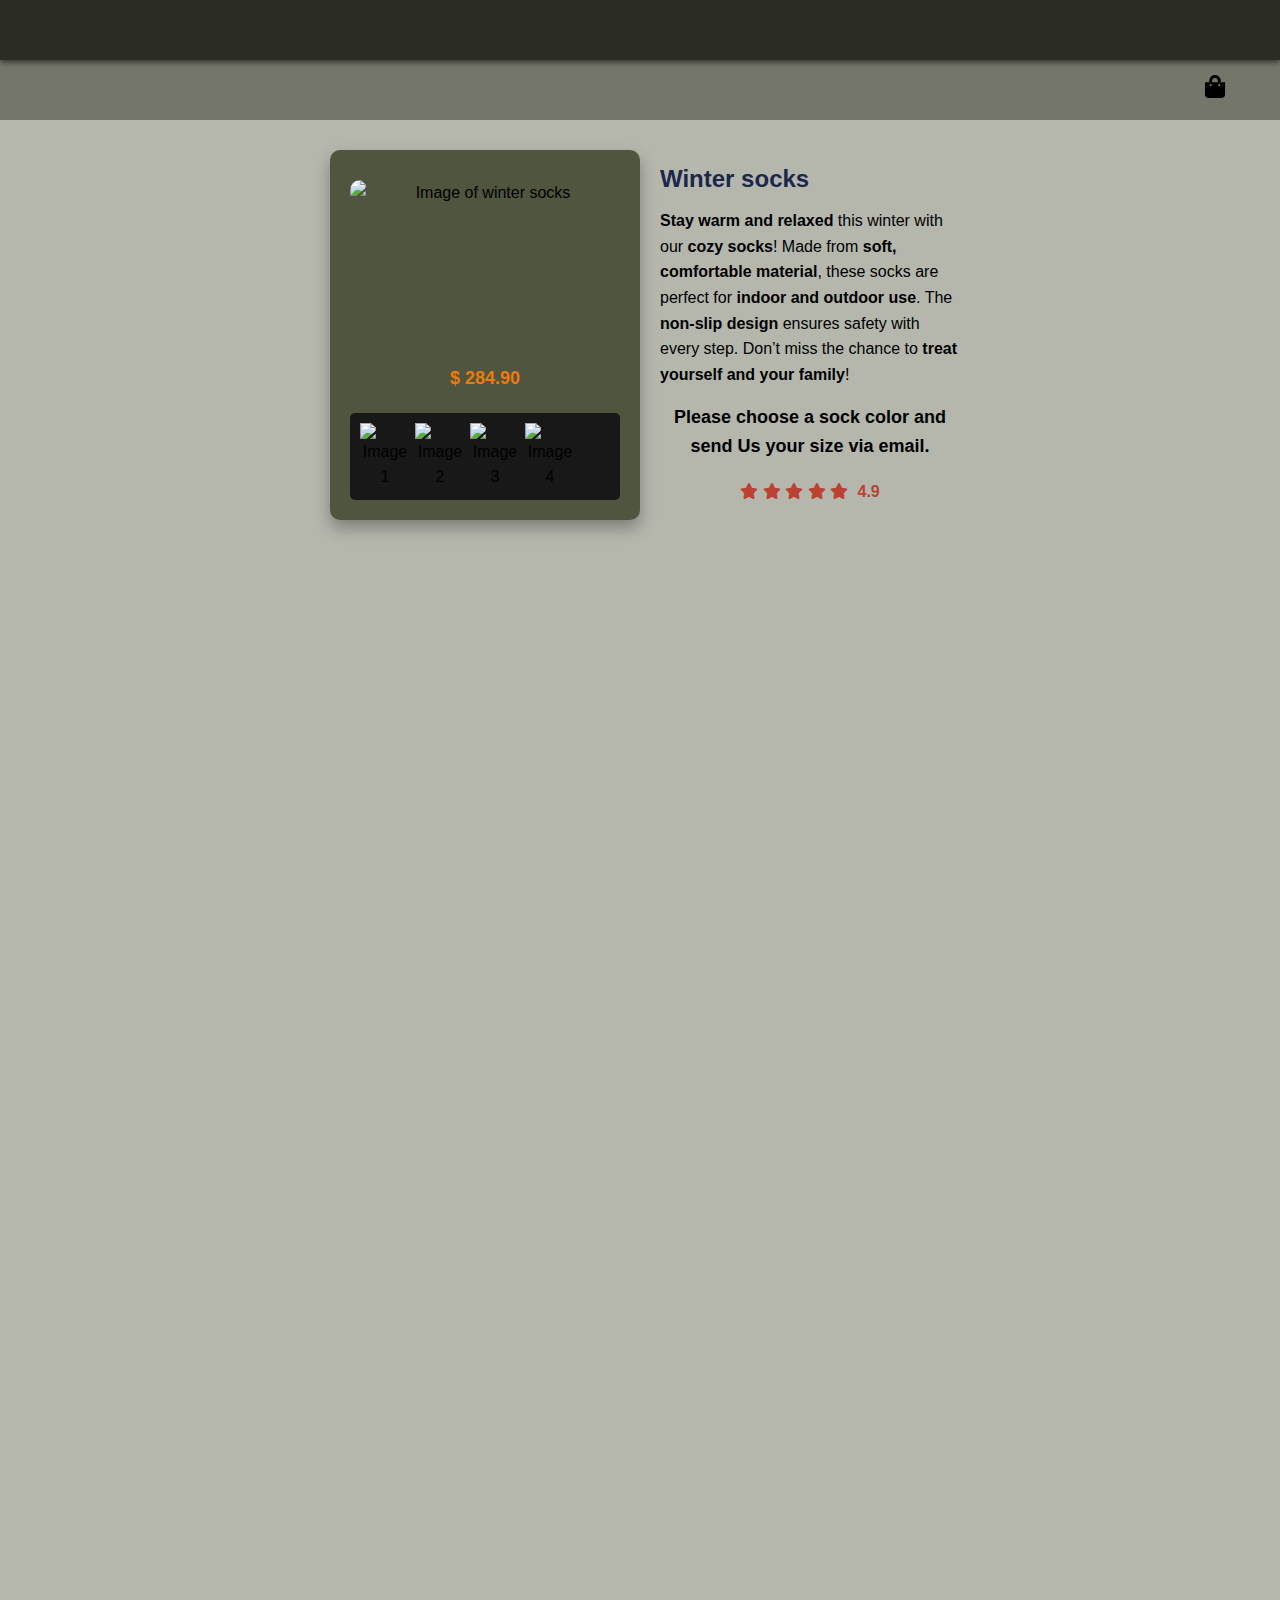
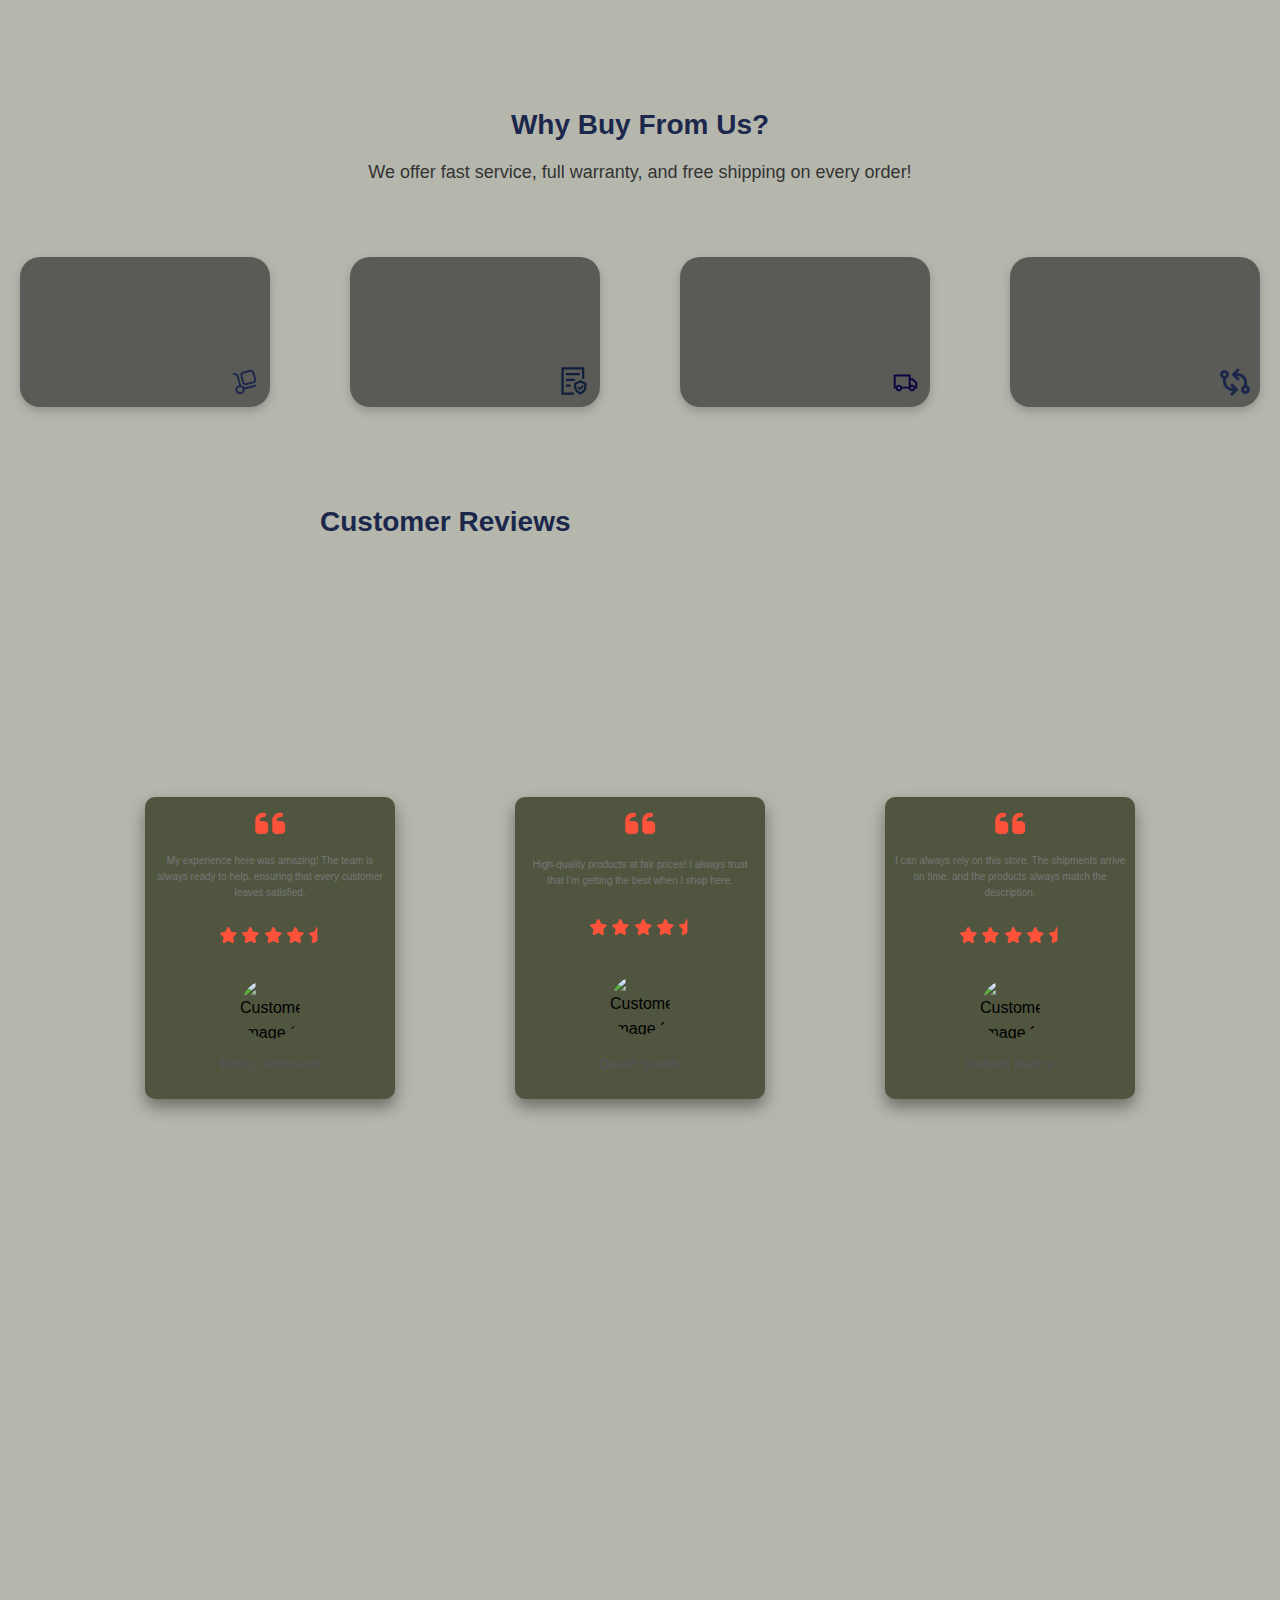
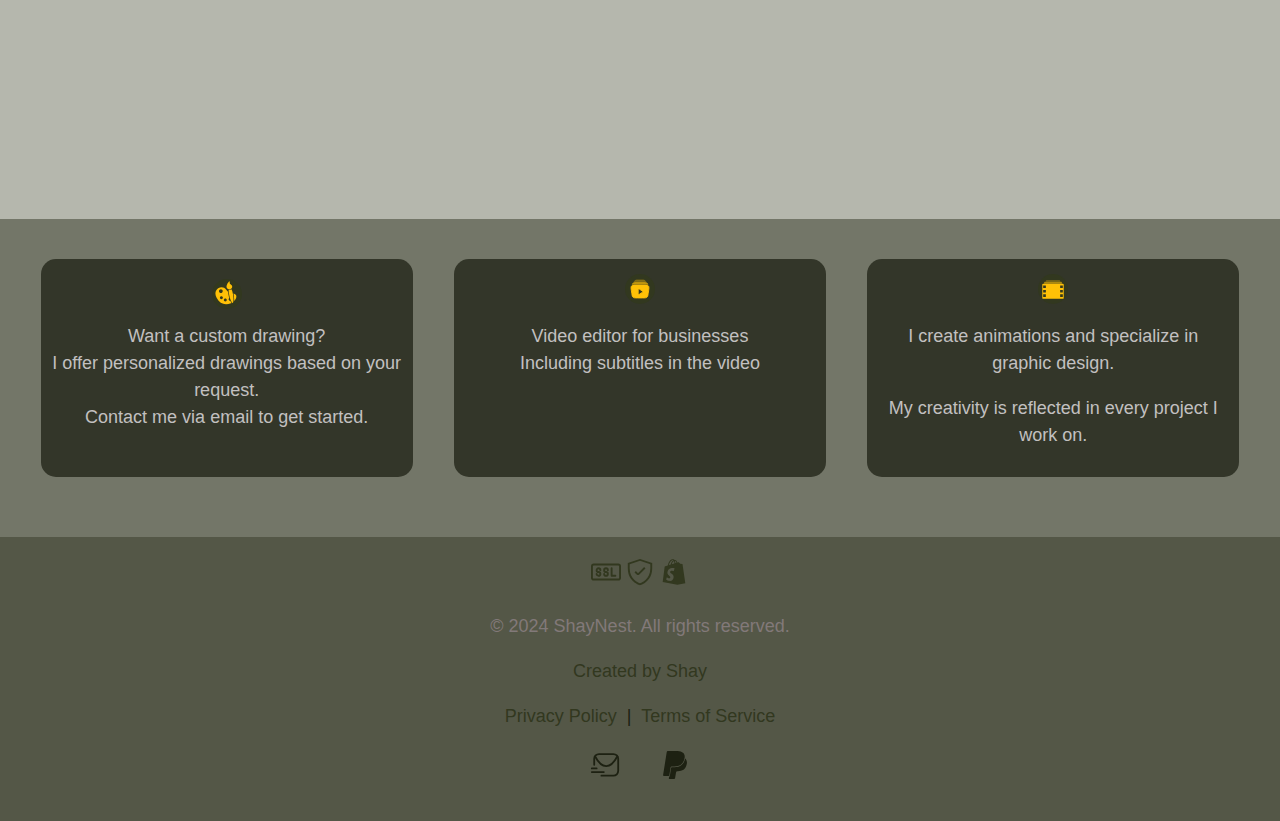
==== commit fd591086: "Update index.html" ====
--- a/index.html
+++ b/index.html
@@ -155,7 +155,7 @@
   <!-- Product Container -->
   <div class="product-container">
     <div class="product">
-      <h3 class="product-title" data-title-he="" data-title-en="Winter Socks for the Whole Family">Winter Socks for the Whole Family</h3>
+      <h3 class="product-title" data-title-he="" data-title-en=""></h3>
       <img id="main-image" src="https://i.postimg.cc/3JhxzPB6/S85dd13c07cf74973ba431abfac69946ah.avif" alt="Image of winter socks" class="product-image">
       <p class="product-price"><span class="currency-icon">₪</span> <span id="price">77.00</span></p> <!-- Price updated to 77 ₪ -->
 
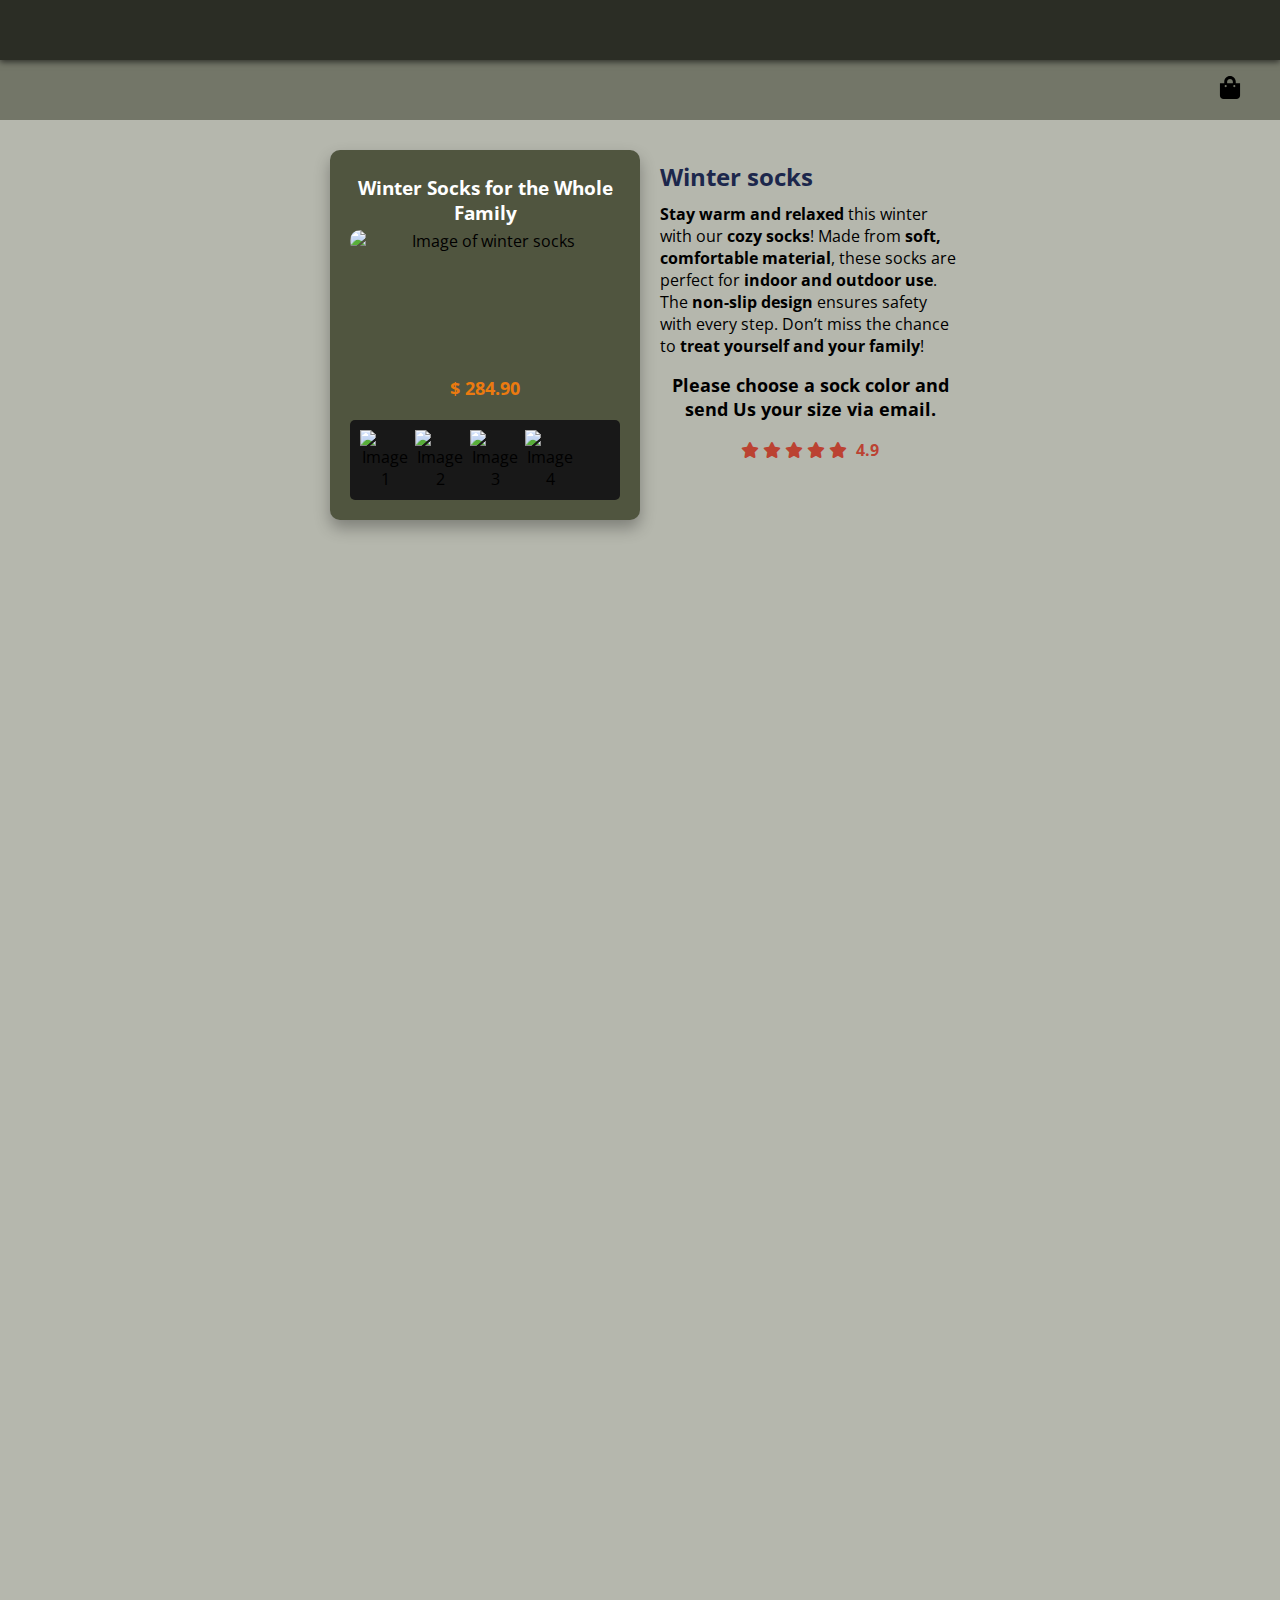
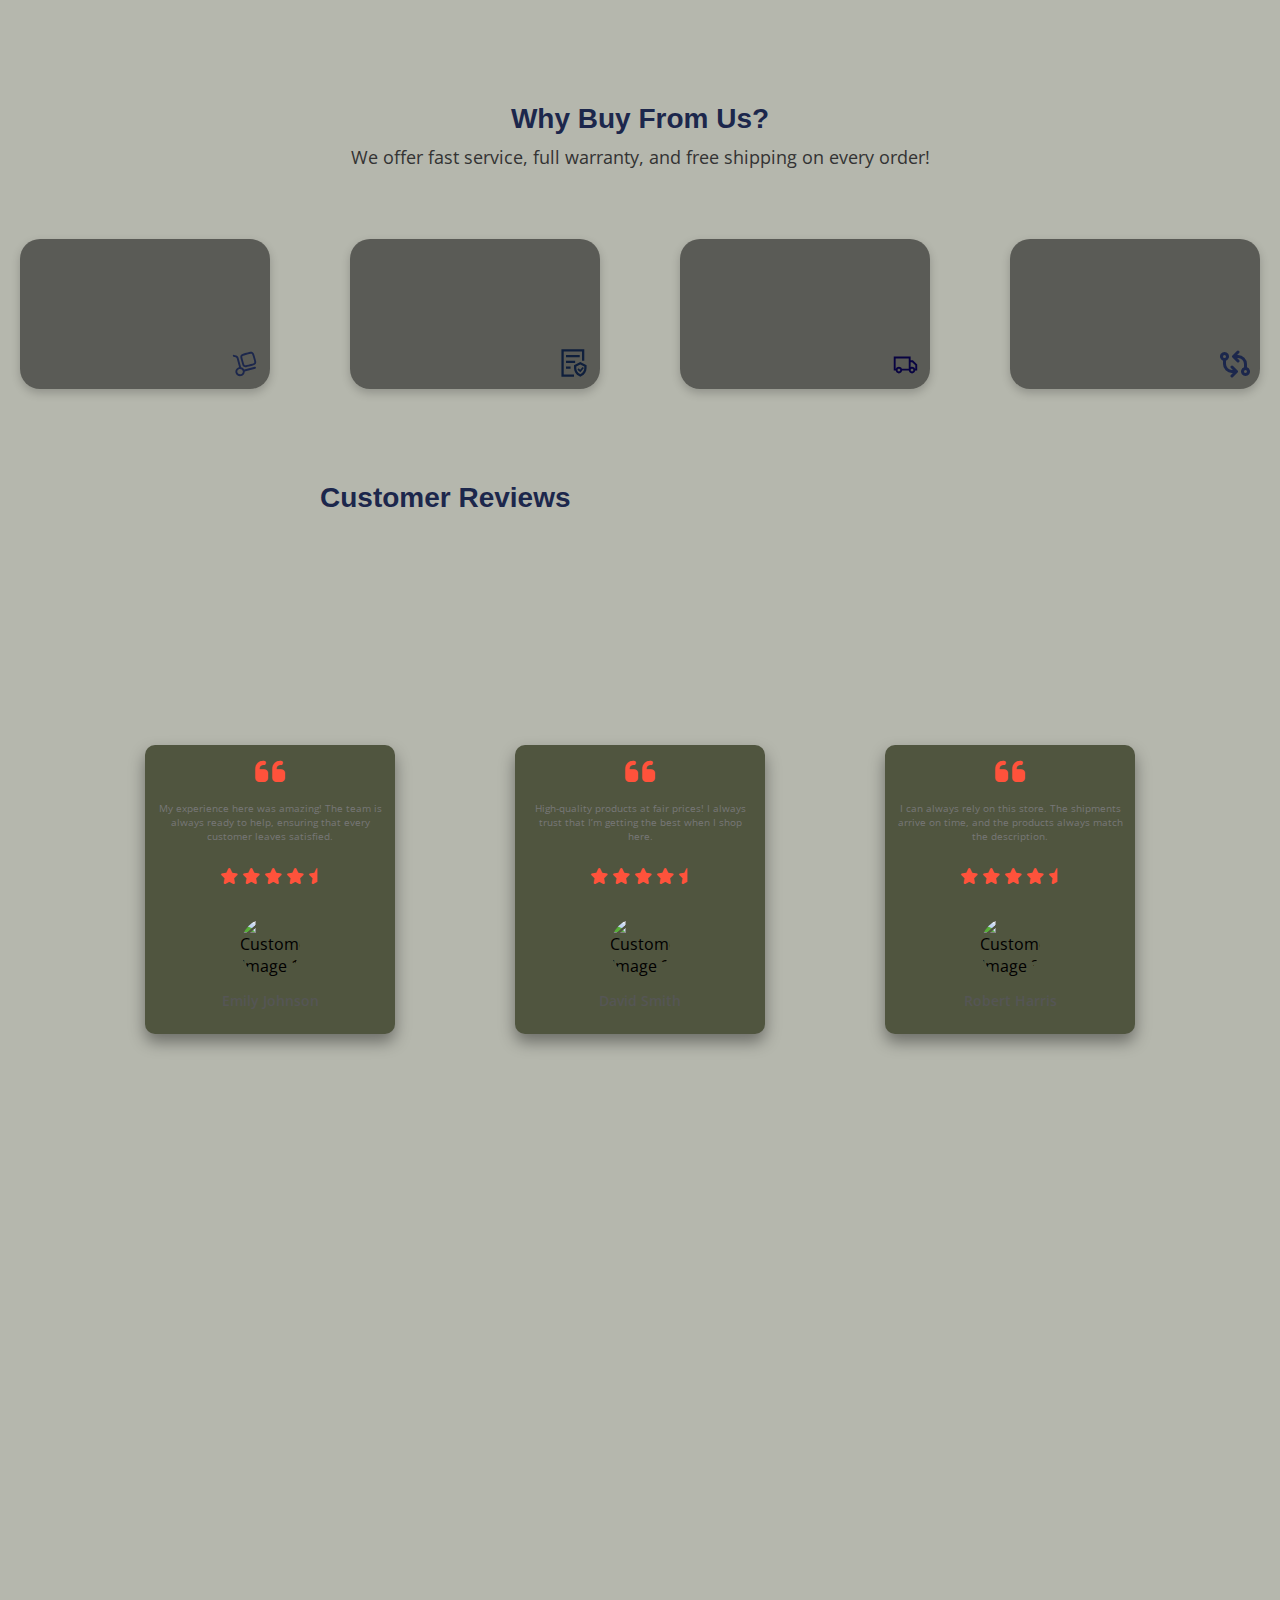
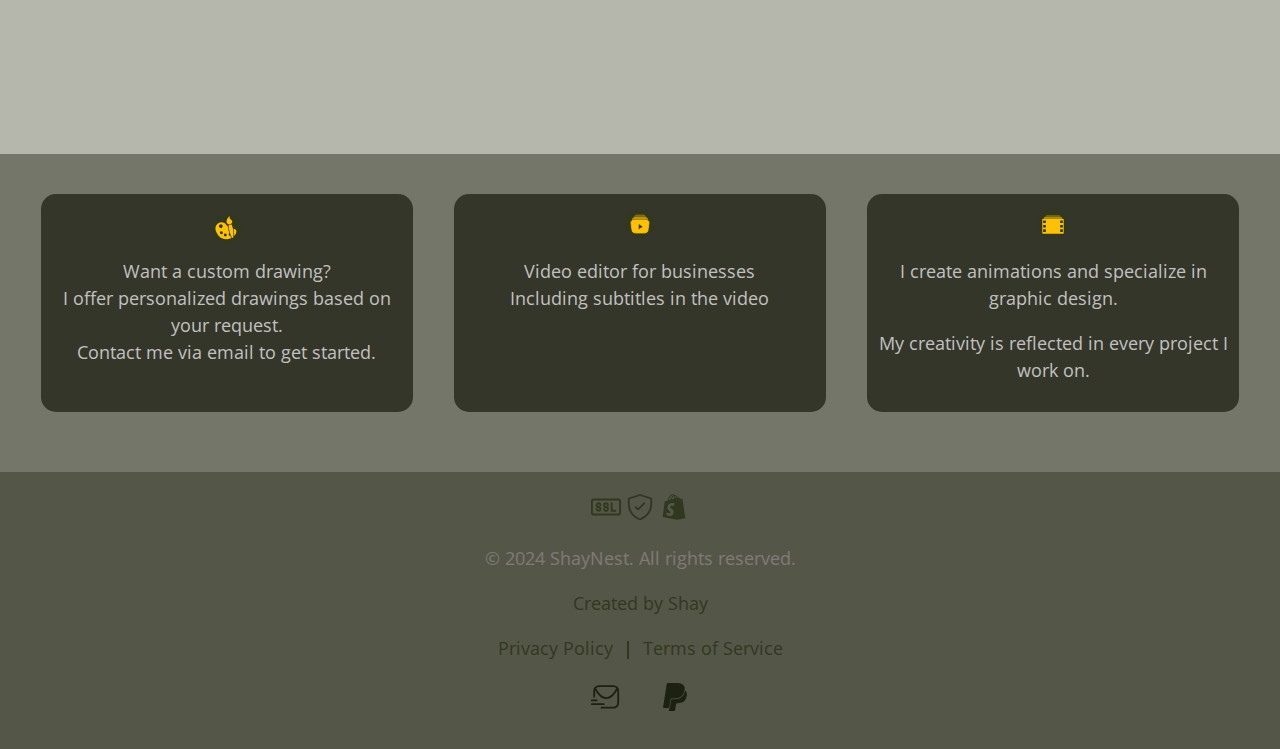
==== commit 696b8327: "Update index.html" ====
--- a/index.html
+++ b/index.html
@@ -4,87 +4,17 @@
 <head>
   <meta charset="UTF-8">
   <link rel="stylesheet" href="https://fonts.googleapis.com/css2?family=Open+Sans:wght@400;600&display=swap">
-  <meta name="viewport" content="width=device-width, initial-scale=1.0">
   <title>ShayNest</title>
   <script src="https://www.paypal.com/sdk/js?client-id=AR0BLTf2md3aCX9bAS8i08_cgeBXwSIlrBm0lRzRhTkqQwCAfID-lHu3wsq7vceByIHrwajrM8wgxYTn"></script>
   <link rel="stylesheet" href="https://cdnjs.cloudflare.com/ajax/libs/font-awesome/6.6.0/css/all.min.css">
   <link rel="stylesheet" href="style.css">
+  <meta name="viewport" content="width=device-width, initial-scale=1.0">
   <link rel="shortcut icon" href="https://i.ibb.co/KWqhRzs/cart-shopping-fast-svgrepo-com.png" sizes="32x32" type="image/png">
-  <style>
-    html,
-    body {
-      margin: 0;
-      /* ביטול רווחים סביב */
-      overflow-x: hidden;
-      /* הסרת גלילה אופקית */
-    }
-
-    .extra-space {
-      padding: 20px;
-      /* ריווח נוסף */
-      box-sizing: border-box;
-      /* לדאוג שה-padding לא יוסיף לגובה הכללי */
-      min-height: 100vh;
-      /* להבטיח שהחלל יכסה את כל גובה הדף */
-    }
-  </style>
-
-
-
-    <style>
-      /* סגנון כללי לכל המסכים */
-      body {
-        margin: 0;
-        font-family: Arial, sans-serif;
-        line-height: 1.6;
-      }
+
+
+
+
   
-      .container {
-        display: flex;
-        flex-wrap: wrap;
-        justify-content: space-between;
-        padding: 20px;
-      }
-  
-      .item {
-        flex: 1 1 300px; /* מינימום 300 פיקסלים לרוחב */
-        margin: 10px;
-        padding: 20px;
-        text-align: center;
-      }
-  
-      img {
-        max-width: 100%;
-        height: auto;
-      }
-  
-      /* מסכים קטנים */
-      @media (max-width: 768px) {
-        .container {
-          flex-direction: column;
-          align-items: center;
-        }
-  
-        .item {
-          width: 100%; /* פריסה עמודתית למסכים קטנים */
-          max-width: 600px;
-        }
-      }
-  
-      /* מסכים בינוניים */
-      @media (min-width: 769px) and (max-width: 1024px) {
-        .item {
-          flex: 1 1 45%; /* שני טורים למסכים בינוניים */
-        }
-      }
-  
-      /* מסכים גדולים */
-      @media (min-width: 1025px) {
-        .item {
-          flex: 1 1 30%; /* שלושה טורים למסכים גדולים */
-        }
-      }
-    </style>
 </head>
 
 <body>
@@ -155,7 +85,7 @@
   <!-- Product Container -->
   <div class="product-container">
     <div class="product">
-      <h3 class="product-title" data-title-he="" data-title-en=""></h3>
+      <h3 class="product-title" data-title-he="Winter socks" data-title-en="Winter Socks for the Whole Family">Winter Socks for the Whole Family</h3>
       <img id="main-image" src="https://i.postimg.cc/3JhxzPB6/S85dd13c07cf74973ba431abfac69946ah.avif" alt="Image of winter socks" class="product-image">
       <p class="product-price"><span class="currency-icon">₪</span> <span id="price">77.00</span></p> <!-- Price updated to 77 ₪ -->
 
@@ -169,6 +99,7 @@
       </div>
 
       <style>
+
         .thumbnail-container {
           display: flex;
           /* פריסה אופקית לתמונות הממוזערות */
@@ -1056,7 +987,7 @@
   <div class="footerText">
     <p class="description">© 2024 ShayNest. All rights reserved.</p>
     <p class="madeBy">Created by Shay</p>
-    <a href="PrivacyPolicy.html">Privacy Policy</a> <span class="divider">|</span> <a href="#">Terms of Service</a>
+    <a href="PrivacyPolicy.html">Privacy Policy</a> <span class="divider">|</span> <a href="terms.html">Terms of Service</a>
   </div>
   <div class="footerIcons">
     <a href="mailto:lmwptnh@gmail.com" class="socialIcon">
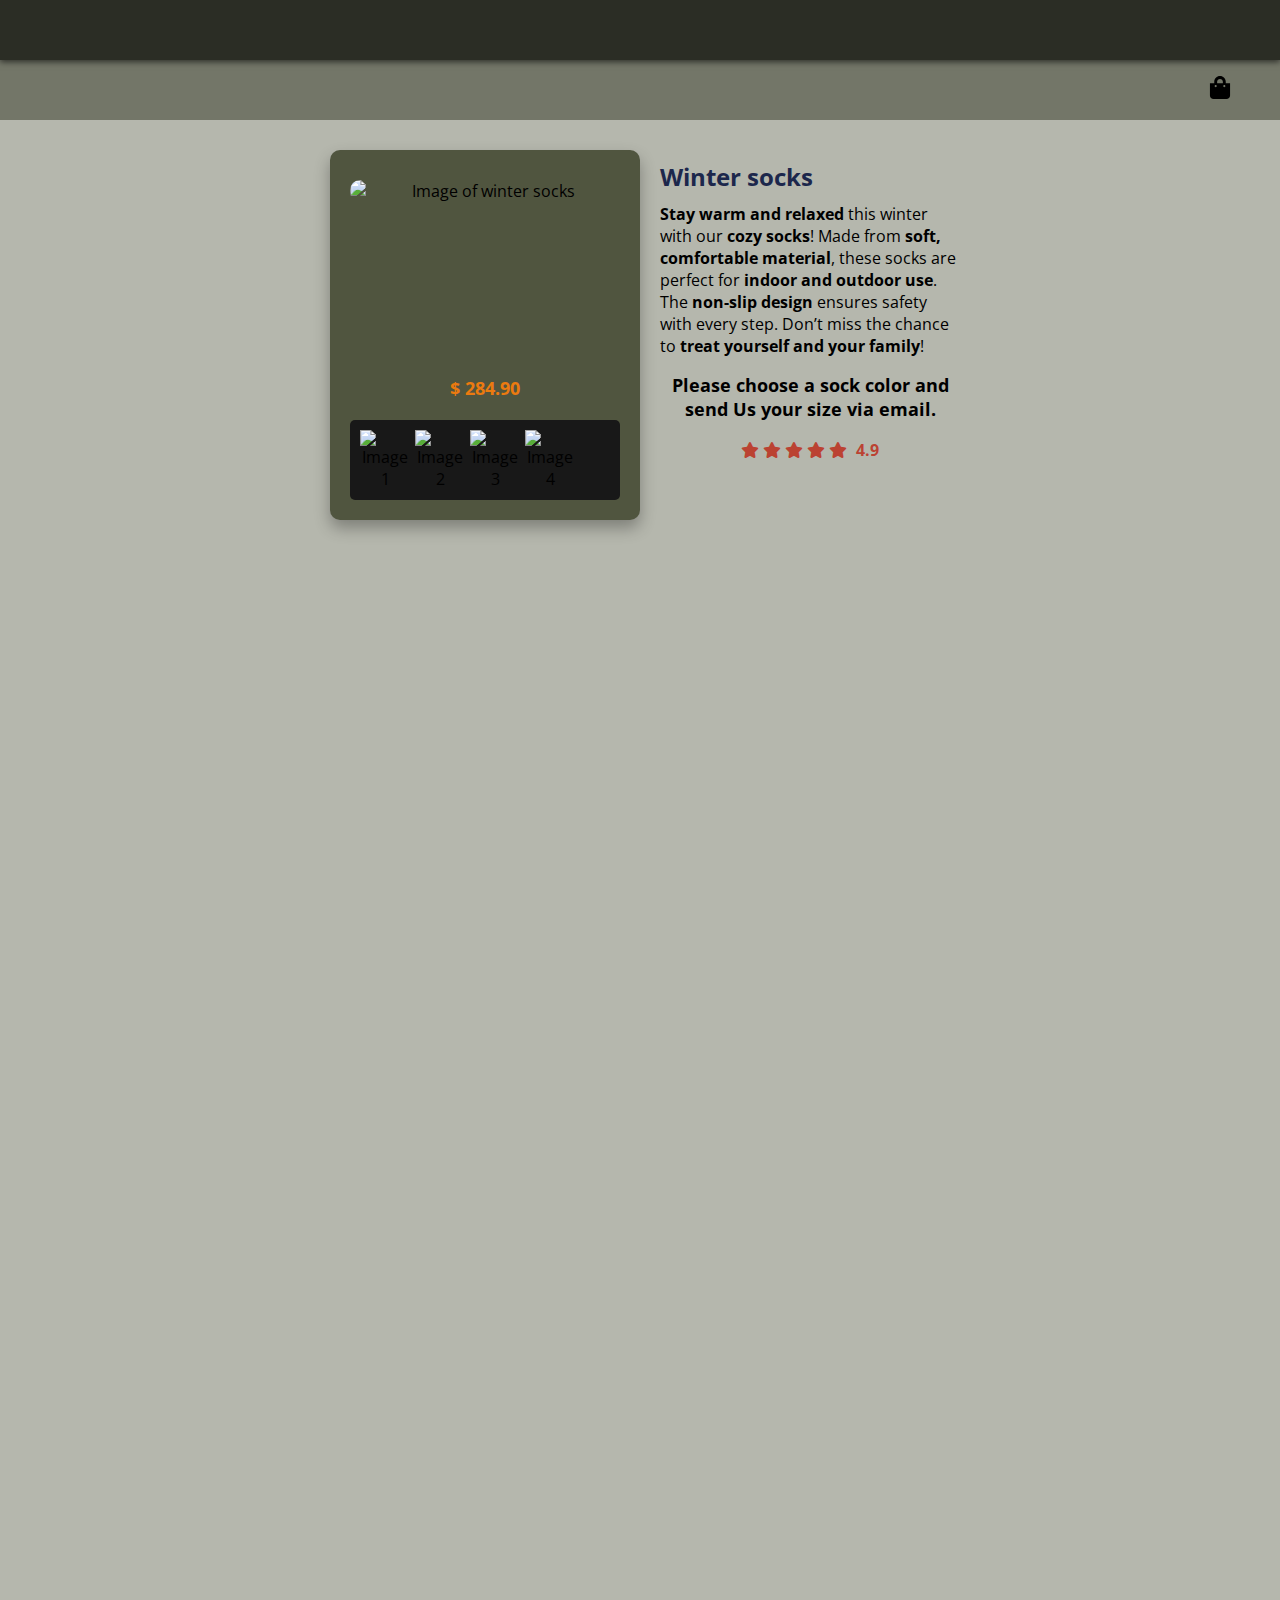
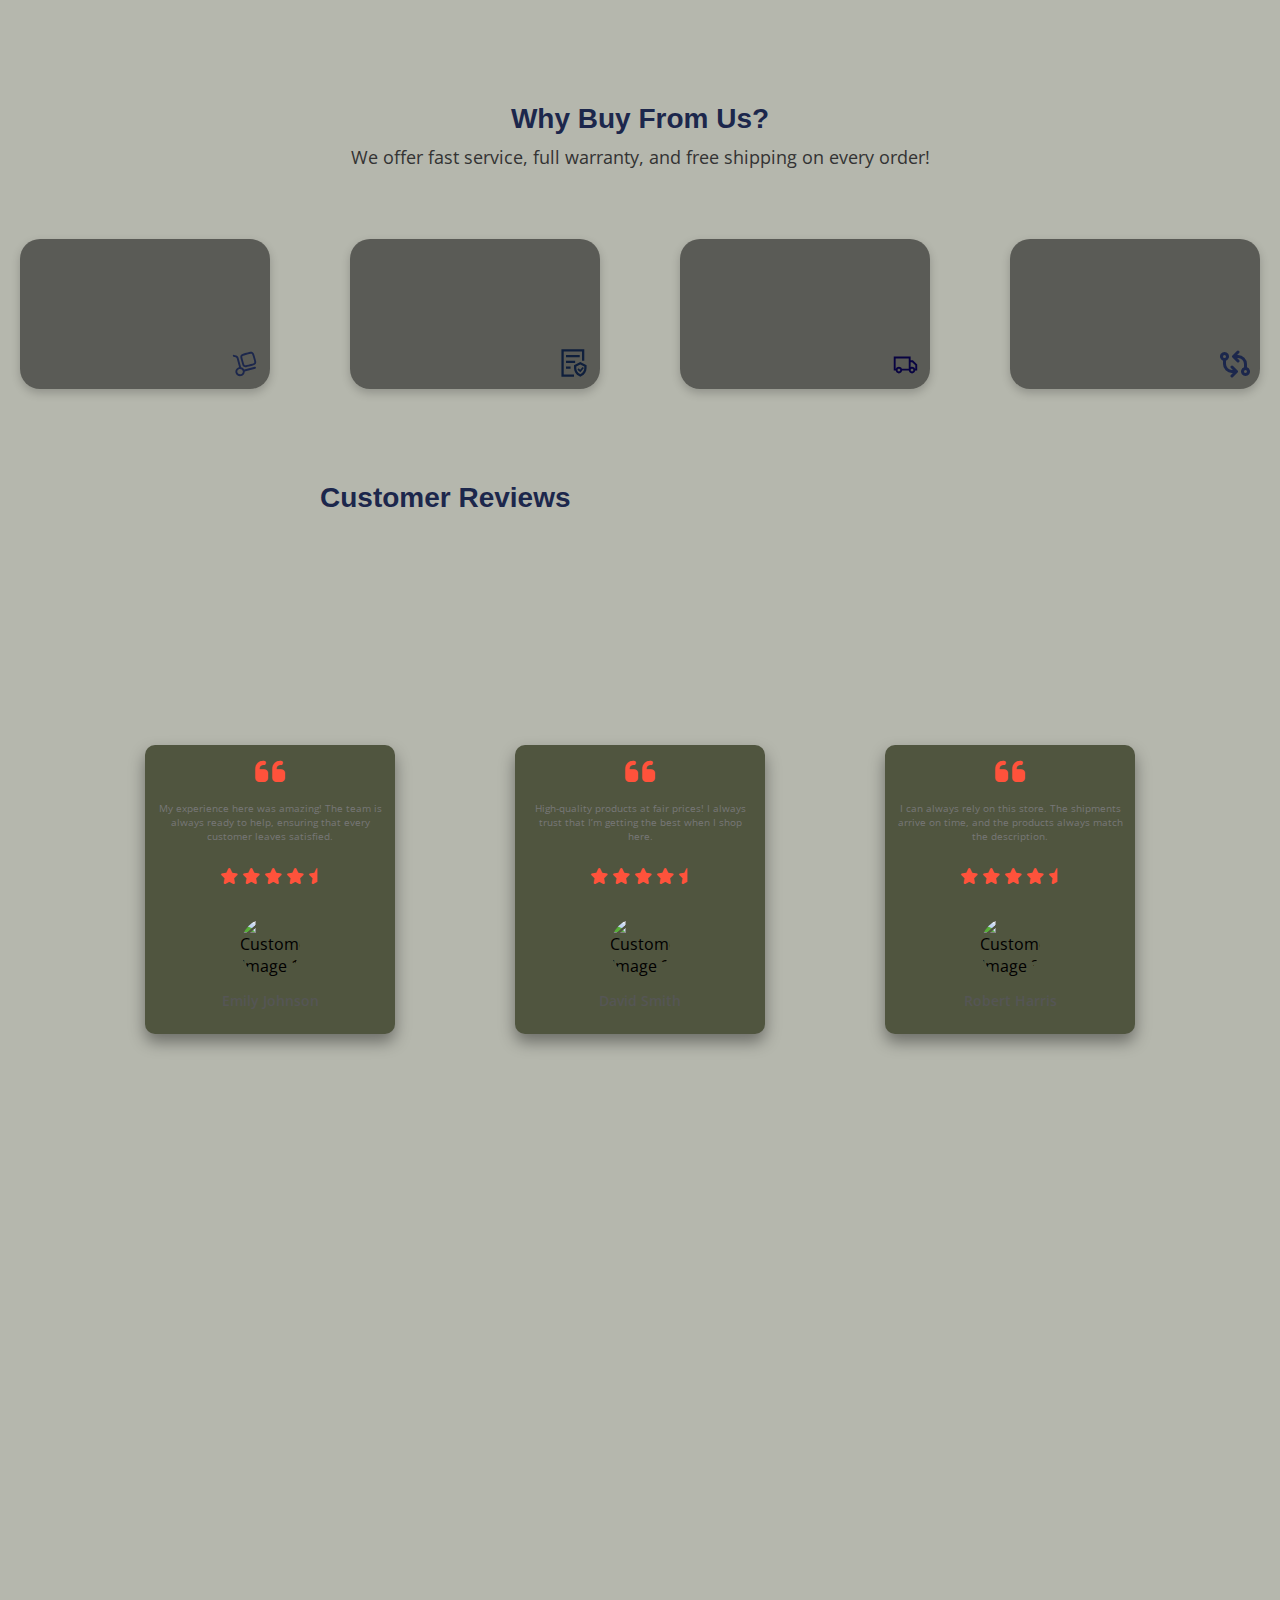
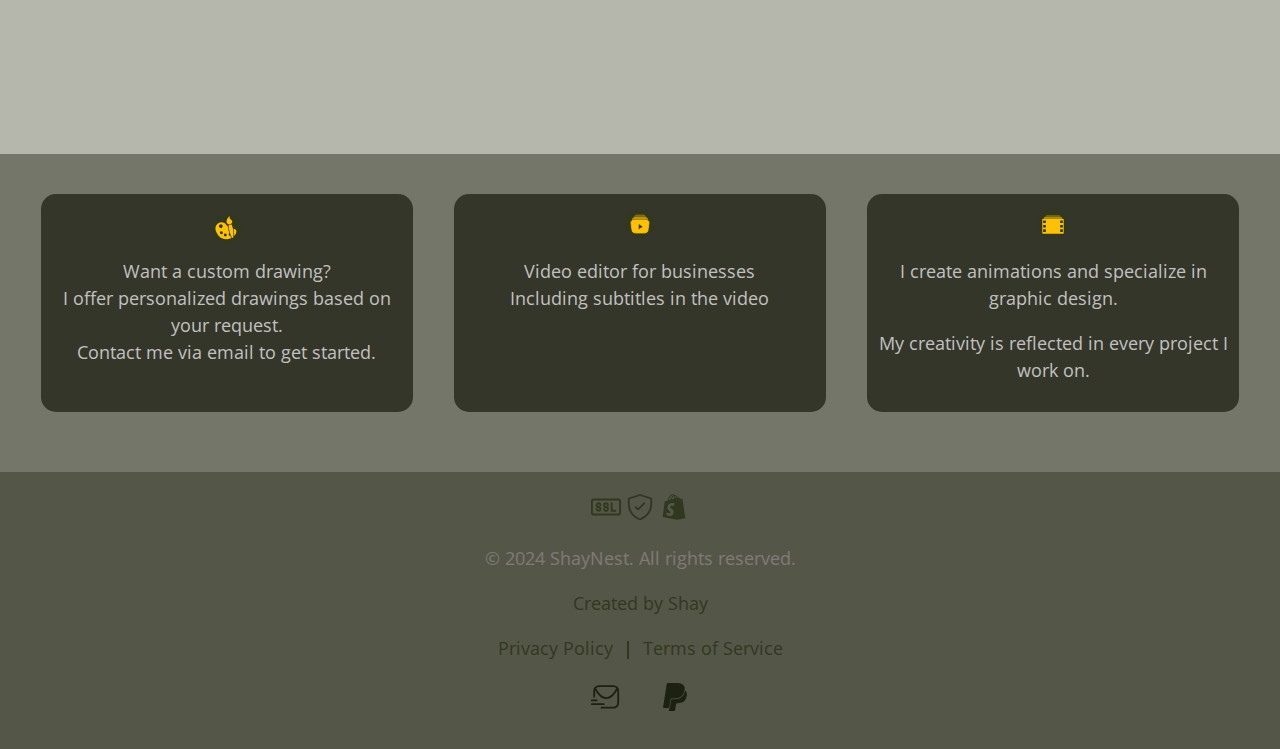
==== commit 69955122: "Update index.html" ====
--- a/index.html
+++ b/index.html
@@ -85,7 +85,7 @@
   <!-- Product Container -->
   <div class="product-container">
     <div class="product">
-      <h3 class="product-title" data-title-he="Winter socks" data-title-en="Winter Socks for the Whole Family">Winter Socks for the Whole Family</h3>
+      <h3 class="product-title" data-title-he="" data-title-en=""></h3>
       <img id="main-image" src="https://i.postimg.cc/3JhxzPB6/S85dd13c07cf74973ba431abfac69946ah.avif" alt="Image of winter socks" class="product-image">
       <p class="product-price"><span class="currency-icon">₪</span> <span id="price">77.00</span></p> <!-- Price updated to 77 ₪ -->
 
--- a/style.css
+++ b/style.css
@@ -1,3 +1,59 @@
+/* דוגמאות לקוד CSS רספונסיבי */
+.container {
+  display: flex;
+  flex-wrap: wrap;
+  justify-content: space-between;
+}
+
+.item {
+  flex: 1 1 300px; /* מינימום 300 פיקסלים לרוחב */
+  margin: 10px;
+}
+
+/* מסכים קטנים */
+@media (max-width: 768px) {
+  .container {
+    flex-direction: column; /* פריסה עמודתית למסכים קטנים */
+  }
+}
+
+/* מסכים בינוניים */
+@media (min-width: 769px) and (max-width: 1024px) {
+  .item {
+    flex: 1 1 45%; /* שני טורים למסכים בינוניים */
+  }
+}
+
+/* מסכים גדולים */
+@media (min-width: 1025px) {
+  .item {
+    flex: 1 1 30%; /* שלושה טורים למסכים גדולים */
+  }
+}
+
+
+/* כל התמונות יהיו גמישות */
+img {
+  max-width: 100%;  /* התמונה לא תעלה על רוחב ה-container שלה */
+  height: auto;     /* יחס הגובה לרוחב יישמר */
+}
+
+/* לדוגמה, עבור אלמנט עם מחלקת 'container' */
+.container {
+  display: flex;
+  flex-wrap: wrap; /* אפשר פריסה גמישה */
+  justify-content: space-between; /* שים את התוכן באופן אחיד */
+}
+
+/* עבור פריטים בתוך ה-container */
+.item {
+  flex: 1 1 300px; /* מינימום 300 פיקסלים לרוחב */
+  margin: 10px; /* רווח בין הפריטים */
+  padding: 10px; /* רווח פנימי */
+}
+
+
+
 /* שים את זה בתחילת קובץ ה-CSS שלך */
 body {
   background-color: #b5b7ad;
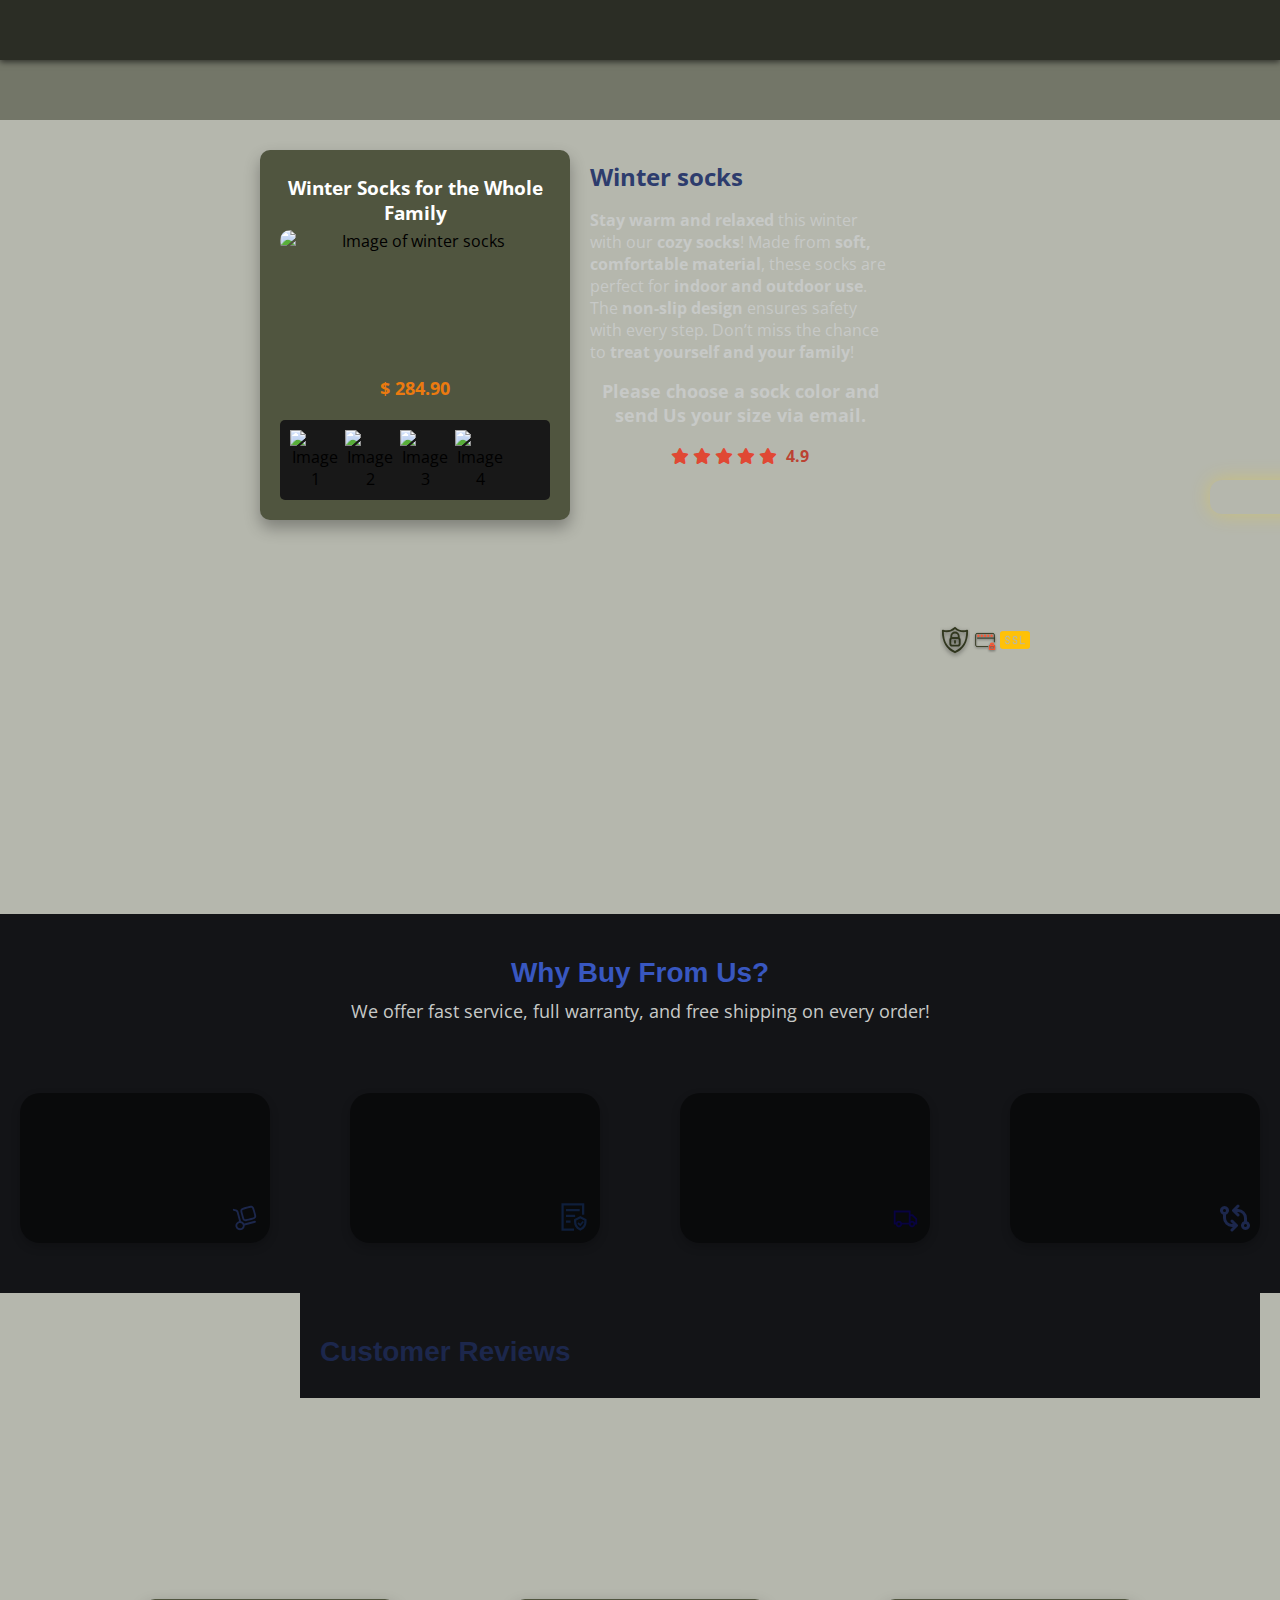
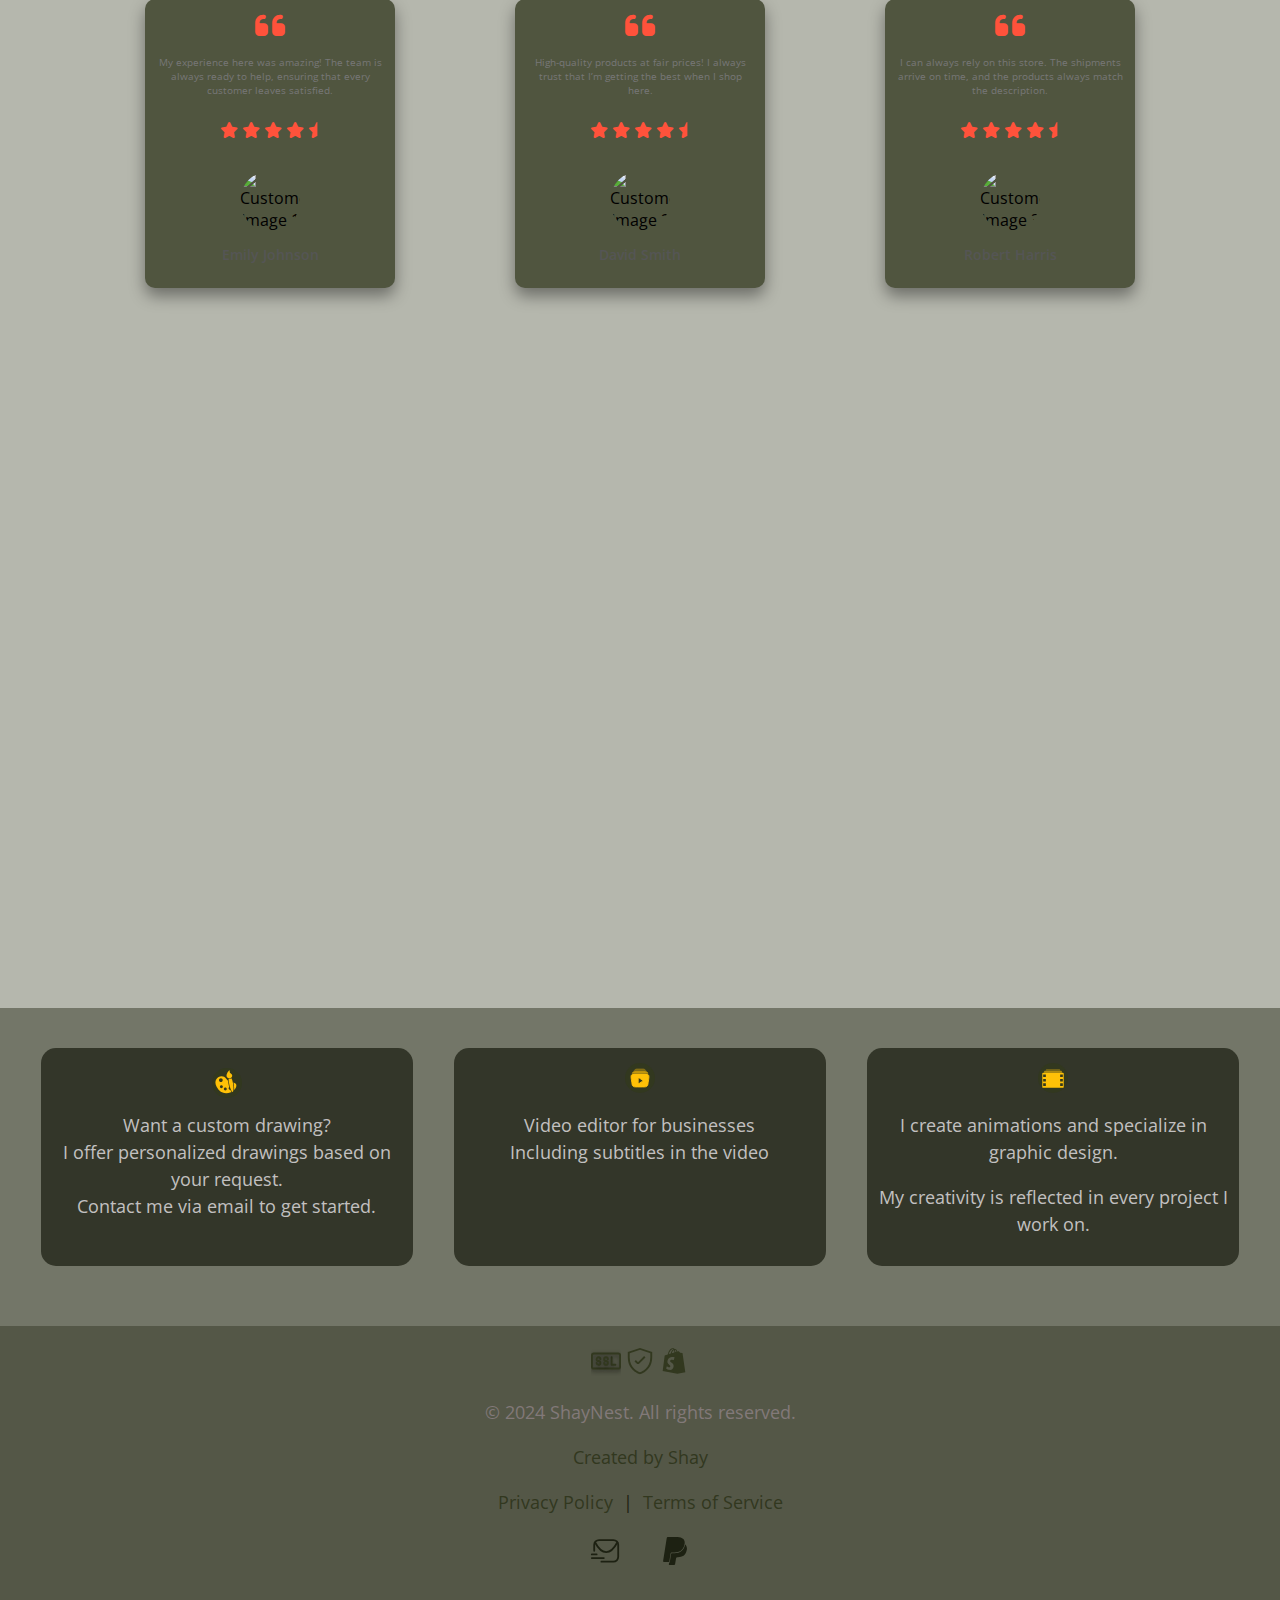
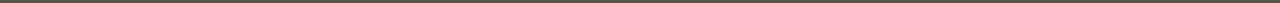
==== commit 65b8a2a1: "Update index.html" ====
--- a/index.html
+++ b/index.html
@@ -1,20 +1,15 @@
 <!DOCTYPE html>
-<html lang="en">
+<html lang="en" style="--scr: calc(100vw - 17px);">
 
 <head>
   <meta charset="UTF-8">
   <link rel="stylesheet" href="https://fonts.googleapis.com/css2?family=Open+Sans:wght@400;600&display=swap">
+  <meta name="viewport" content="width=device-width">
   <title>ShayNest</title>
-  <script src="https://www.paypal.com/sdk/js?client-id=AR0BLTf2md3aCX9bAS8i08_cgeBXwSIlrBm0lRzRhTkqQwCAfID-lHu3wsq7vceByIHrwajrM8wgxYTn"></script>
   <link rel="stylesheet" href="https://cdnjs.cloudflare.com/ajax/libs/font-awesome/6.6.0/css/all.min.css">
   <link rel="stylesheet" href="style.css">
-  <meta name="viewport" content="width=device-width, initial-scale=1.0">
   <link rel="shortcut icon" href="https://i.ibb.co/KWqhRzs/cart-shopping-fast-svgrepo-com.png" sizes="32x32" type="image/png">
 
-
-
-
-  
 </head>
 
 <body>
@@ -71,21 +66,14 @@
 
         </a>
       </div>
-      <div class="item">
-        <a href="#cart">
-          <svg xmlns="http://www.w3.org/2000/svg" viewBox="0 0 448 512" width="19.25" height="23">
-            <!--!Font Awesome Free 6.6.0 by @fontawesome - https://fontawesome.com License - https://fontawesome.com/license/free Copyright 2024 Fonticons, Inc.-->
-            <path d="M352 160v-32C352 57.4 294.6 0 224 0 153.4 0 96 57.4 96 128v32H0v272c0 44.2 35.8 80 80 80h288c44.2 0 80-35.8 80-80V160h-96zm-192-32c0-35.3 28.7-64 64-64s64 28.7 64 64v32H160v-32zm160 120c-13.3 0-24-10.7-24-24s10.7-24 24-24 24 10.7 24 24-10.7 24-24 24zm-192 0c-13.3 0-24-10.7-24-24s10.7-24 24-24 24 10.7 24 24-10.7 24-24 24z" />
-          </svg>
-        </a>
-      </div>
+
     </div>
   </div>
 
   <!-- Product Container -->
   <div class="product-container">
     <div class="product">
-      <h3 class="product-title" data-title-he="" data-title-en=""></h3>
+      <h3 class="product-title" data-title-he="Winter socks" data-title-en="Winter Socks for the Whole Family">Winter Socks for the Whole Family</h3>
       <img id="main-image" src="https://i.postimg.cc/3JhxzPB6/S85dd13c07cf74973ba431abfac69946ah.avif" alt="Image of winter socks" class="product-image">
       <p class="product-price"><span class="currency-icon">₪</span> <span id="price">77.00</span></p> <!-- Price updated to 77 ₪ -->
 
@@ -97,9 +85,7 @@
         <img src="https://i.postimg.cc/BvSx0JWw/h-Dz5-S050328b7c0aa49d8998a1a5928f17fb0-Z-zdj2-0a-oujh-yy.webp" alt="Image 4" class="thumbnail" onclick="changeProduct('https://i.postimg.cc/BvSx0JWw/h-Dz5-S050328b7c0aa49d8998a1a5928f17fb0-Z-zdj2-0a-oujh-yy.webp', 19.05, '49-52 (30cm)')">
         <!-- Add more images as needed -->
       </div>
-
       <style>
-
         .thumbnail-container {
           display: flex;
           /* פריסה אופקית לתמונות הממוזערות */
@@ -118,7 +104,7 @@
           /* גודל התמונות הממוזערות */
           height: auto;
           /* שמירה על פרופורציות */
-          margin-right: 5px;
+          margin-right: 2px;
           /* רווח בין התמונות */
           cursor: pointer;
           /* הופך את העכבר לאצבע כשמעבירים מעל */
@@ -136,13 +122,31 @@
     <!-- Product Description Container -->
     <div class="product-description-container">
       <p class="product-description">
+        <style>
+          h2 {
+              font-size: 40px; /* שנה את המספר לפי הצורך */
+          }
+      </style>
+      
       <h2>Winter socks</h2>
-      <strong>Stay warm and relaxed</strong> this winter with our <strong>cozy socks</strong>! Made from <strong>soft, comfortable material</strong>, these socks are perfect for <strong>indoor and outdoor use</strong>. The <strong>non-slip design</strong> ensures safety with every step. Don’t miss the chance to <strong>treat yourself and your family</strong>!
-      </p>
-
-      <p style="text-align: center; margin-top: 5px; font-weight: bold; font-size: 18px;">
-        Please choose a sock color and send Us your size via email.
-      </p>
+      
+
+
+<style>
+        .white-text {
+          color: #c7c9c7;
+        }
+      </style>
+
+      <div class="white-text">
+        <p>
+          <strong>Stay warm and relaxed</strong> this winter with our <strong>cozy socks</strong>! Made from <strong>soft, comfortable material</strong>, these socks are perfect for <strong>indoor and outdoor use</strong>. The <strong>non-slip design</strong> ensures safety with every step. Don’t miss the chance to <strong>treat yourself and your family</strong>!
+        </p>
+
+        <p style="text-align: center; margin-top: 5px; font-weight: bold; font-size: 18px;">
+          Please choose a sock color and send Us your size via email.
+        </p>
+      </div>
 
       <!-- Stars -->
       <div class="star-rating" style="text-align: center; margin-top: 15px;">
@@ -154,14 +158,18 @@
         <span class="rating">4.9</span>
       </div>
     </div>
-
-    <!-- PayPal Button -->
-    <div id="paypal-button-container"></div>
+  <!-- אייקונים של SVG -->
+  <div class="svg-icons" style="display: flex; justify-content: center; margin-top: 400px; margin-left: 50px;">
+    <svg version="1.1" id="Icons" xmlns="http://www.w3.org/2000/svg" xmlns:xlink="http://www.w3.org/1999/xlink" viewBox="0 0 32 32" xml:space="preserve" fill="#000000"><g id="SVGRepo_bgCarrier" stroke-width="0"></g><g id="SVGRepo_tracerCarrier" stroke-linecap="round" stroke-linejoin="round"></g><g id="SVGRepo_iconCarrier"> <style type="text/css"> .st0{fill:none;stroke:#ffc107;stroke-width:2;stroke-linecap:round;stroke-linejoin:round;stroke-miterlimit:10;} .st1{fill:none;stroke:#ffc107;stroke-width:2;stroke-linejoin:round;stroke-miterlimit:10;} </style> <path class="st0" d="M25,6.7c-3.4,0-6.6-1.4-9-3.7c-2.4,2.3-5.6,3.7-9,3.7C5.6,6.7,4.3,6.4,3,6c0,14,5.5,19.6,13,23 c7.5-3.4,13-9,13-23C27.7,6.4,26.4,6.7,25,6.7z"></path> <path class="st0" d="M19,22h-6c-1.1,0-2-0.9-2-2v-4c0-1.1,0.9-2,2-2h6c1.1,0,2,0.9,2,2v4C21,21.1,20.1,22,19,22z"></path> <path class="st0" d="M20,14h-8v-2c0-2.2,1.8-4,4-4h0c2.2,0,4,1.8,4,4V14z"></path> <line class="st0" x1="16" y1="17" x2="16" y2="19"></line> </g></svg>
+    <svg viewBox="0 0 64 64" id="Layer_1" version="1.1" xml:space="preserve" xmlns="http://www.w3.org/2000/svg" xmlns:xlink="http://www.w3.org/1999/xlink" fill="#000000"><g id="SVGRepo_bgCarrier" stroke-width="0"></g><g id="SVGRepo_tracerCarrier" stroke-linecap="round" stroke-linejoin="round"></g><g id="SVGRepo_iconCarrier"> <style type="text/css"> .st0{fill:none;stroke:#126BB5;stroke-width:2;stroke-linecap:round;stroke-linejoin:round;stroke-miterlimit:10;} .st1{fill:none;stroke:#00B1E4;stroke-width:2;stroke-linecap:round;stroke-linejoin:round;stroke-miterlimit:10;} .st2{fill:none;stroke:#00B1E4;stroke-width:2;stroke-linejoin:round;stroke-miterlimit:10;} .st3{fill:#FFFFFF;stroke:#00B1E4;stroke-width:2;stroke-linecap:round;stroke-linejoin:round;stroke-miterlimit:10;} .st4{fill:#00B1E4;} .st5{fill:none;stroke:#126BB5;stroke-width:2;stroke-miterlimit:10;} .st6{fill:none;stroke:#00B1E4;stroke-width:2;stroke-miterlimit:10;} .st7{fill:none;stroke:#2B3088;stroke-width:2;stroke-linejoin:round;stroke-miterlimit:10;} .st8{fill:none;stroke:#126BB5;stroke-width:2;stroke-linecap:round;stroke-miterlimit:10;} .st9{fill:none;stroke:#00B1E4;stroke-width:2;stroke-linecap:round;stroke-miterlimit:10;} </style> <g> <path class="st0" d="M38,46H15c-1.7,0-3-1.3-3-3V21c0-1.7,1.3-3,3-3h34c1.7,0,3,1.3,3,3v15"></path> </g> <line class="st0" x1="52" x2="16" y1="28" y2="28"></line> <circle class="st1" cx="18" cy="23" r="1"></circle> <circle class="st1" cx="25" cy="23" r="1"></circle> <circle class="st1" cx="32" cy="23" r="1"></circle> <circle class="st1" cx="39" cy="23" r="1"></circle> <circle class="st1" cx="46" cy="23" r="1"></circle> <rect class="st1" height="8" width="10" x="42" y="44"></rect> <path class="st1" d="M50,44h-6v-2c0-1.7,1.3-3,3-3h0c1.7,0,3,1.3,3,3V44z"></path> <line class="st1" x1="47" x2="47" y1="48" y2="48"></line> </g></svg>
+    <svg fill="#ffc107" height="200px" width="200px" version="1.1" id="Icons" xmlns="http://www.w3.org/2000/svg" xmlns:xlink="http://www.w3.org/1999/xlink" viewBox="0 0 32 32" xml:space="preserve" stroke="#ffc107"><g id="SVGRepo_bgCarrier" stroke-width="0"></g><g id="SVGRepo_tracerCarrier" stroke-linecap="round" stroke-linejoin="round"></g><g id="SVGRepo_iconCarrier"> <path d="M29,7H3c-1.7,0-3,1.3-3,3v12c0,1.7,1.3,3,3,3h26c1.7,0,3-1.3,3-3V10C32,8.3,30.7,7,29,7z M8,15c1.7,0,3,1.3,3,3s-1.3,3-3,3 s-3-1.3-3-3c0-0.6,0.4-1,1-1s1,0.4,1,1c0,0.6,0.4,1,1,1s1-0.4,1-1s-0.4-1-1-1c-1.7,0-3-1.3-3-3s1.3-3,3-3s3,1.3,3,3c0,0.6-0.4,1-1,1 s-1-0.4-1-1c0-0.6-0.4-1-1-1s-1,0.4-1,1S7.4,15,8,15z M16,15c1.7,0,3,1.3,3,3s-1.3,3-3,3s-3-1.3-3-3c0-0.6,0.4-1,1-1s1,0.4,1,1 c0,0.6,0.4,1,1,1s1-0.4,1-1s-0.4-1-1-1c-1.7,0-3-1.3-3-3s1.3-3,3-3s3,1.3,3,3c0,0.6-0.4,1-1,1s-1-0.4-1-1c0-0.6-0.4-1-1-1 s-1,0.4-1,1S15.4,15,16,15z M26,21h-4c-0.6,0-1-0.4-1-1v-8c0-0.6,0.4-1,1-1s1,0.4,1,1v7h3c0.6,0,1,0.4,1,1S26.6,21,26,21z"></path> </g></svg>
+  </div>
+
 
     <style>
       /* Style for the stars */
       .fa-star {
-        color: rgb(187, 66, 50);
+        color: rgb(224, 72, 52);
         /* צבע הכוכבים */
       }
 
@@ -175,58 +183,33 @@
         /* רווח בין הכוכבים למספר */
       }
     </style>
-
-    <style>
-      /* PayPal Button Container */
-      #paypal-button-container {
-        display: flex;
-        justify-content: center;
-        align-items: center;
-        margin-top: 200px;
-        /* רווח מעל הכפתור */
-        margin-left: 550px;
-        /* הזזת הכפתור הרבה ימינה */
-        margin-bottom: 20px;
-        /* רווח מתחת לכפתור */
-        padding: 10px;
-        /* ריווח */
-        border-radius: 8px;
-        /* פינות מעוגלות */
-        box-shadow: none;
-        /* ללא צל */
-        width: 250px;
-        /* רוחב גדול יותר */
-        height: 500px;
-        /* גובה */
-        /* background-color: transparent; */
-        /* הסר את השורה הזו */
-        transition: transform 0.3s ease, box-shadow 0.3s ease;
-        /* אנימציה חלקה */
-        will-change: transform;
-        /* הכנה לשינוי בהגדלה */
-      }
-
-      /* Custom PayPal Button Text */
-      .paypal-button-text {
-        font-size: 14px;
-        /* גודל טקסט */
-        font-weight: bold;
-        color: #000000;
-        /* צבע טקסט שחור */
-        text-transform: uppercase;
-        letter-spacing: 1px;
-        /* מרווח בין האותיות */
-      }
-
-      /* Custom loading spinner inside the PayPal button */
-      .paypal-button-loading-spinner {
-        color: #000000;
-        /* צבע שחור לספינר */
-      }
-    </style>
-
-  </div>
-  </div>
+    </div>
+
+    <div id="paypal-button-container"></div>
+<style>
+/* PayPal Button Container */
+#paypal-button-container {
+  display: flex;
+  justify-content: center;
+  align-items: center;
+  margin-top: -460px; /* רווח מעל הכפתור */
+  margin-left: 1300px; /* הזזת הכפתור הרבה ימינה */
+  margin-bottom: 400px; /* רווח מתחת לכפתור */
+  padding: 10px; /* ריווח, מותאם כך שיתאים לגובה הכפתור */
+  border-radius: 12px; /* פינות מעוגלות */
+  box-shadow: 0 0 20px rgba(255, 215, 0, 0.3); /* צל זוהר בצבע זהב */
+  width: 200px; /* רוחב גדול יותר */
+  height: 34px; /* גובה מותאם לגובה הכפתור */
+}
+
+/* Custom loading spinner inside the PayPal button */
+.paypal-button-loading-spinner {
+  color: #000000; /* צבע שחור לספינר */
+}
+
+</style>
+
+
 
   <script>
     const sizeOptions = document.querySelectorAll('.size-option');
@@ -313,7 +296,7 @@
 
     .rectangle:hover h3,
     .rectangle:hover p {
-      color: rgba(255, 255, 255, 1);
+      color: #ffffff;
       /* חשיפת הטקסט כשהעכבר עובר */
     }
 
@@ -322,7 +305,6 @@
       /* האייקון נהיה יותר ברור */
     }
   </style>
-
   <!-- Footer Header -->
   <div class="footer-header">
     <h2>Why Buy From Us?</h2>
@@ -332,13 +314,13 @@
     .footer-header {
       text-align: center;
       padding: 20px;
-      background-color: #b5b7ad;
+      background-color: #131417;
       /* צבע הרקע המעודכן */
     }
 
     .footer-header h2 {
       font-size: 28px;
-      color: #1C274C;
+      color: #3857c0;
       margin-bottom: 10px;
       font-family: 'Arial', sans-serif;
       /* ניתן לשנות לפונט אחר */
@@ -346,7 +328,7 @@
 
     .footer-header p {
       font-size: 18px;
-      color: #333;
+      color: #c7c9c7;
       margin: 0;
     }
   </style>
@@ -413,60 +395,54 @@
     </div>
   </footer>
 
+
   <script>
-    // Render PayPal button
-    paypal.Buttons({
-      createOrder: function(data, actions) {
-        return actions.order.create({
-          purchase_units: [{
-            amount: {
-              value: '77.00' // Price in ILS
-            }
-          }]
-        });
-      },
-      onApprove: function(data, actions) {
-        return actions.order.capture().then(function(details) {
-          document.getElementById('paypal-button-container').style.display = 'none';
-          document.getElementById('address-form').style.display = 'block'; // Show address form after payment
-          alert('Transaction completed by ' + details.payer.name.given_name);
-        });
-      }
-    }).render('#paypal-button-container');
-    // Handle address form submission
-    document.getElementById('shipping-form').addEventListener('submit', function(event) {
-      event.preventDefault();
-      const formData = new FormData(event.target);
-      const name = formData.get('name');
-      const email = formData.get('email');
-      const address = formData.get('address');
-      const city = formData.get('city');
-      const zip = formData.get('zip');
-      const country = formData.get('country');
-      const mailBody = `
-        Name: ${name}
-        Email: ${email}
-        Address: ${address}, ${city}, ${zip}, ${country}
-        Size: ${selectedSize}
-    `;
-      // Send address details to your email
-      fetch('https://formsubmit.co/lmwptnh@gmail.com', {
-          method: 'POST',
-          headers: {
-            'Content-Type': 'application/json',
-            'Accept': 'application/json'
-          },
-          body: JSON.stringify({
-            name: name,
-            email: email,
-            message: mailBody
-          })
-        }).then(response => response.json())
+    document.addEventListener('DOMContentLoaded', function() {
+      // שלב 1: משיכת מיקום הלקוח על פי IP
+      fetch('https://ipapi.co/json/')
+        .then(response => response.json())
         .then(data => {
-          alert('Address and size sent successfully!');
+          let currency = 'USD'; // מטבע ברירת מחדל
+          let price = '20.81'; // מחיר ברירת מחדל בדולרים
+          const country = data.country_code;
+          // שלב 2: התאמת המטבע והמחיר לפי מדינת הלקוח
+          if (country === 'IL') {
+            currency = 'ILS'; // ישראל - שקלים
+            price = '77.00'; // מחיר בשקלים
+          } else if (country === 'US') {
+            currency = 'USD'; // ארה"ב - דולר
+            price = '20.81'; // מחיר בדולרים
+          } else if (country === 'EU') {
+            currency = 'EUR'; // אירופה - יורו
+            price = '18.00'; // מחיר ביורו
+          }
+          // שלב 3: טעינת ה-SDK של PayPal עם הפרמטרים הנוספים
+          const script = document.createElement('script');
+          script.src = `https://www.paypal.com/sdk/js?client-id=AQJ7j36adsADahtA7wgHaPL319et0NdUfHeVxv2crMzXAPM0ejqA43r9c3hXVWMtHJjVXWcQ63z9kV-n&currency=${currency}&components=buttons&disable-funding=venmo,paylater,card`;
+          document.head.appendChild(script);
+          // שלב 4: יצירת כפתור PayPal עם המחיר הנכון
+          script.onload = function() {
+            paypal.Buttons({
+              createOrder: function(data, actions) {
+                return actions.order.create({
+                  purchase_units: [{
+                    amount: {
+                      value: price, // המחיר שעודכן לפי המיקום
+                      currency_code: currency
+                    }
+                  }]
+                });
+              },
+              onApprove: function(data, actions) {
+                return actions.order.capture().then(function(details) {
+                  alert('העסקה הושלמה על ידי ' + details.payer.name.given_name);
+                });
+              }
+            }).render('#paypal-button-container');
+          };
         })
         .catch(error => {
-          console.error('Error:', error);
+          console.error('שגיאה במשיכת המידע על מיקום הלקוח:', error);
         });
     });
   </script>
@@ -576,7 +552,7 @@
       /* ממורכז */
       padding: 50px 20px;
       /* רווח פנימי */
-      background-color: #b5b7ad;
+      background-color: #131417;
       /* צבע רקע של ה-footer */
     }
 
@@ -598,7 +574,7 @@
       /* גובה המלבנים */
       border-radius: 20px;
       /* פינות מעוגלות */
-      color: white;
+      color: #3857c0;
       /* צבע טקסט */
       display: flex;
       /* גמיש */
@@ -647,7 +623,7 @@
     .testimonial-header {
       text-align: center;
       padding: 20px;
-      background-color: #b5b7ad;
+      background-color: #131417;
       /* צבע הרקע המעודכן */
       margin-left: 300px;
       /* הוספת רווח שמאלה */
@@ -715,7 +691,7 @@
     .customer-reviews {
       text-align: left;
       padding: 15px;
-      background-color: #3e3e3f;
+      background-color: #2c303a;
       border-radius: 8px;
       margin-bottom: 20px;
       max-width: 500px;
@@ -734,14 +710,14 @@
 
     h2 {
       font-size: 24px;
-      color: #1C274C;
+      color: #2d3c6d;
       margin-bottom: 10px;
       transition: color 0.3s ease;
       /* מעבר חלק בצבע */
     }
 
     h2:hover {
-      color: #3B5998;
+      color: #254999;
       /* שינוי צבע כאשר העכבר מעל */
     }
 
@@ -762,7 +738,7 @@
     .header--num--XJ6wKJ5 {
       font-size: 48px;
       font-weight: bold;
-      color: #1C274C;
+      color: #cf8f2e;
       margin-right: 10px;
     }
 
@@ -945,20 +921,31 @@
         .st0 {
           fill: none;
           stroke: #32381F;
+          /* צבע קו */
           stroke-width: 2;
+          /* רוחב קו */
           stroke-linecap: round;
+          /* קצוות מעוגלים */
+          stroke-linejoin: round;
+          /* חיבור קווים מעוגל */
+          stroke-miterlimit: 10;
+          filter: drop-shadow(0 2px 2px rgba(0, 0, 0, 0.5));
+          /* צל קל */
+        }
+
+        .st1 {
+          fill: none;
+          stroke: #FF5733;
+          /* צבע קו שונה */
+          stroke-width: 3;
+          /* רוחב קו רחב יותר */
           stroke-linejoin: round;
           stroke-miterlimit: 10;
-        }
-
-        .st1 {
-          fill: none;
-          stroke: #32381F;
-          stroke-width: 2;
-          stroke-linejoin: round;
-          stroke-miterlimit: 10;
+          filter: drop-shadow(0 2px 2px rgba(0, 0, 0, 0.5));
+          /* צל קל */
         }
       </style>
+
       <polyline class="st0" points="22,12 22,20 26,20 "></polyline>
       <path class="st0" d="M29,24H3c-1.1,0-2-0.9-2-2V10c0-1.1,0.9-2,2-2h26c1.1,0,2,0.9,2,2v12C31,23.1,30.1,24,29,24z"></path>
       <path class="st0" d="M10,14L10,14c0-1.1-0.9-2-2-2h0c-1.1,0-2,0.9-2,2v0c0,1.1,0.9,2,2,2h0c1.1,0,2,0.9,2,2v0c0,1.1-0.9,2-2,2h0
@@ -1018,6 +1005,23 @@
   </div>
 </footer>
 <script src="locationCurrency.js"></script>
+
+<!--Start of Tawk.to Script-->
+<script type="text/javascript">
+  var Tawk_API = Tawk_API || {},
+    Tawk_LoadStart = new Date();
+  (function() {
+    var s1 = document.createElement("script"),
+      s0 = document.getElementsByTagName("script")[0];
+    s1.async = true;
+    s1.src = 'https://embed.tawk.to/670cef194304e3196ad14725/1ia58bvas';
+    s1.charset = 'UTF-8';
+    s1.setAttribute('crossorigin', '*');
+    s0.parentNode.insertBefore(s1, s0);
+  })();
+</script>
+<!--End of Tawk.to Script-->
+
 </body>
 
 </html>
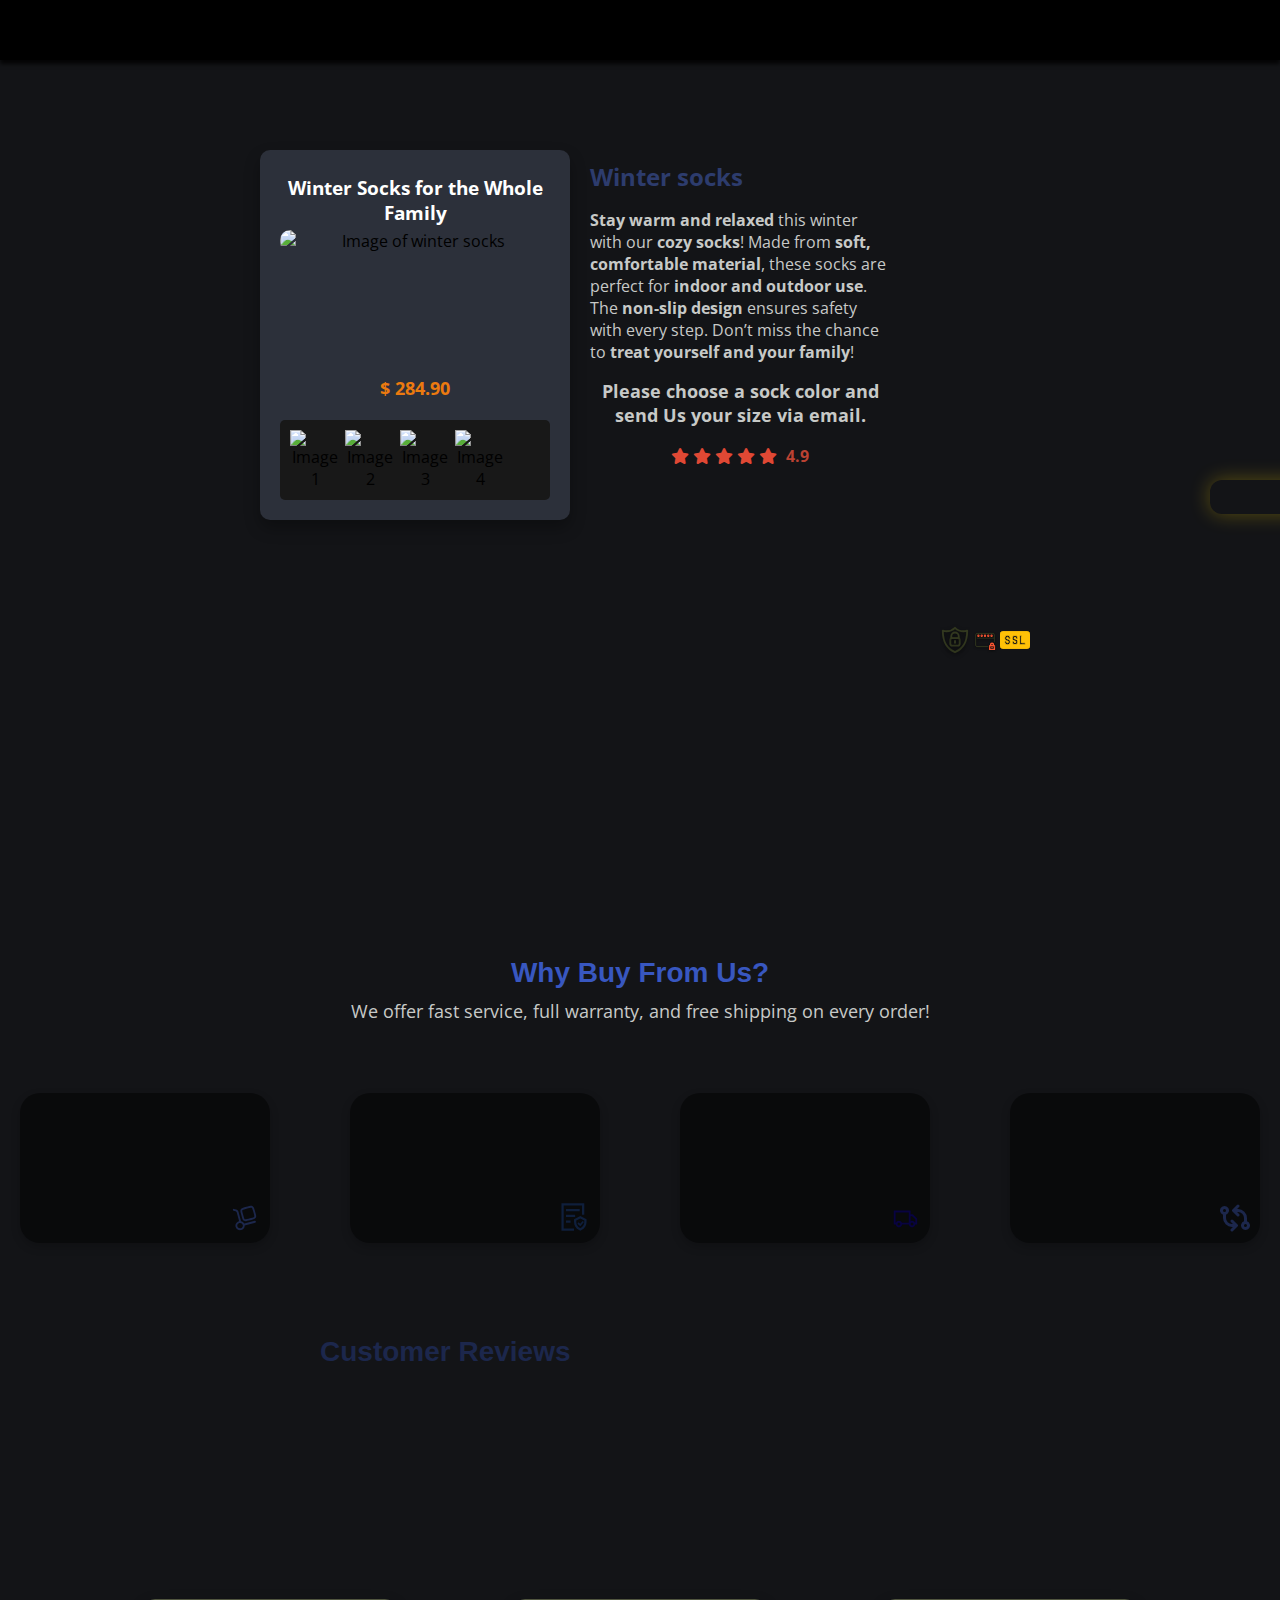
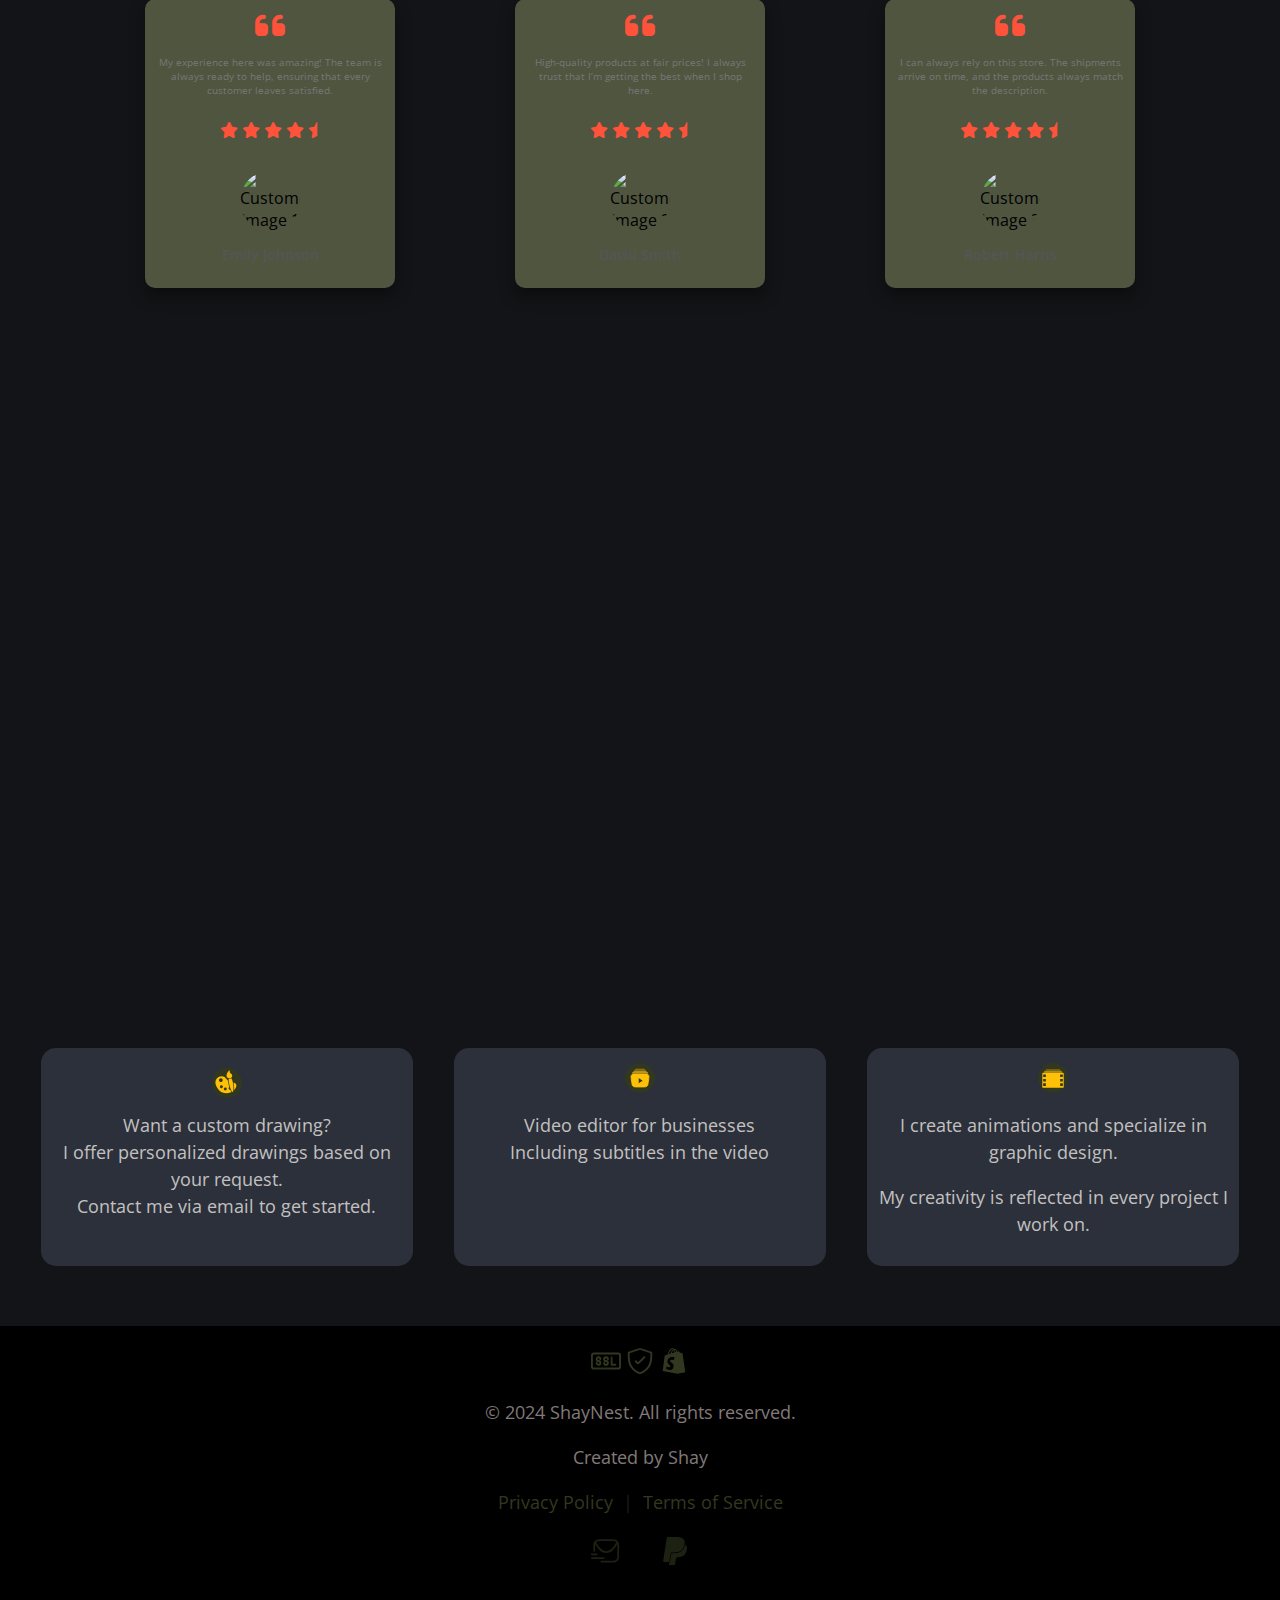
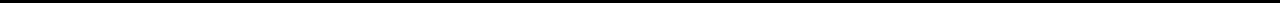
==== commit aebadcd0: "Update index.html" ====
--- a/index.html
+++ b/index.html
@@ -1006,21 +1006,7 @@
 </footer>
 <script src="locationCurrency.js"></script>
 
-<!--Start of Tawk.to Script-->
-<script type="text/javascript">
-  var Tawk_API = Tawk_API || {},
-    Tawk_LoadStart = new Date();
-  (function() {
-    var s1 = document.createElement("script"),
-      s0 = document.getElementsByTagName("script")[0];
-    s1.async = true;
-    s1.src = 'https://embed.tawk.to/670cef194304e3196ad14725/1ia58bvas';
-    s1.charset = 'UTF-8';
-    s1.setAttribute('crossorigin', '*');
-    s0.parentNode.insertBefore(s1, s0);
-  })();
-</script>
-<!--End of Tawk.to Script-->
+
 
 </body>
 
--- a/style.css
+++ b/style.css
@@ -56,7 +56,7 @@
 
 /* שים את זה בתחילת קובץ ה-CSS שלך */
 body {
-  background-color: #b5b7ad;
+  background-color: #131417;
   margin: 0;
   padding: 0;
   font-family: Arial, sans-serif;
@@ -66,7 +66,7 @@
 
 /* מלבן ראשי בראש האתר */
 .top-rectangle {
-  background-color: #2b2d25;
+  background-color: #000;
   height: 60px; /* גובה המלבן */
   width: 100%; /* רוחב מלא */
   display: flex;
@@ -74,7 +74,7 @@
   justify-content: center;
   position: relative; /* מאפשר למלבן השני להתמקם יחסית לו */
   z-index: 1000;
-  box-shadow: 0 2px 6px rgba(0, 0, 0, 0.6); /* צל קל */
+  box-shadow: 0 4px 4px rgba(0, 0, 0, 0.8); /* הצל שודרג */
   margin-bottom: 0px; /* מרווח מתחת למלבן */
 }
 
@@ -117,7 +117,7 @@
 
 /* המלבן המשני מתחת לראש האתר */
 .secondary-rectangle {
-  background-color: #737668; /* צבע רקע */
+  background-color: #131417; /* צבע רקע */
   height: 60px; /* גובה המלבן המשני */
   width: 100%; /* רוחב מלא */
   display: flex;
@@ -461,7 +461,7 @@
 
 /* עיצוב עבור כל מוצר */
 .product {
-  background-color: #50553f; /* צבע רקע */
+  background-color: #2c303a; /* צבע רקע */
   border-radius: 10px; /* פינות עגולות */
   box-shadow: 0 8px 16px rgba(0, 0, 0, 0.3); /* צל */
   text-align: center; /* יישור טקסט במרכז */
@@ -504,7 +504,7 @@
   display: flex;
   align-items: center;
   justify-content: flex-start; /* התוכן מיושר לצד שמאל */
-  background-color: #2b2d25; /* צבע הרקע של המלבן */
+  background-color: #000; /* צבע הרקע של המלבן */
   padding: 10px;
   animation: waveAnimation 4s ease-in-out infinite; /* הוספת אנימציה */
 }
@@ -533,7 +533,7 @@
 
 /* עיצוב הכפתור */
 .add-to-cart-button {
-  background-color: #ff523b; /* צבע רקע הכפתור */
+  background-color: #2c303a; /* צבע רקע הכפתור */
   color: #ffffff; /* צבע טקסט הכפתור */
   border: none; /* ללא גבול */
   border-radius: 5px; /* פינות עגולות */
@@ -550,10 +550,9 @@
 
 /* עיצוב המלבן השני */
 .second-rectangle {
-  background-color: #b5b7ad; /* צבע הרקע של המלבן השני */
+  background-color: #131417; /* צבע הרקע של המלבן השני */
   padding: 20px; /* ריווח פנימי */
   border-radius: 10px; /* פינות עגולות */
-  box-shadow: 0 4px 8px rgba(0, 0, 0, 0.2); /* צל */
   margin-top: 20px; /* מרווח עליון מהקטע של המוצרים */
 }
 
@@ -564,7 +563,7 @@
 
 /* הסרת כפילויות של עיצוב כפתור ה-ADD TO CART */
 .add-to-cart-button {
-  background-color: #ff523b; /* צבע רקע */
+  background-color: #2c303a; /* צבע רקע */
   color: white; /* צבע טקסט */
   border: none; /* ללא גבול */
   padding: 10px 20px; /* ריווח פנימי */
@@ -705,7 +704,7 @@
 
 /* Footer Styles */
 footer {
-  background-color: #737668; /* צבע הרקע של Amazon */
+  background-color: #131417; /* צבע הרקע של  */
   color: #e0e0e0; /* צבע טקסט כללי */
   padding: 20px; /* ריווח פנימי */
   text-align: center; /* ממרכז את התוכן */
@@ -713,7 +712,7 @@
 
 /* Secondary Footer Styles */
 .footer-secondary {
-  background-color: #737668; /* צבע רקע שונה עבור ה-footer השני */
+  background-color: #131417; /* צבע רקע שונה עבור ה-footer השני */
   color: #c2c0c0; /* צבע טקסט כללי */
   padding: 20px; /* ריווח פנימי */
   text-align: center; /* ממרכז את התוכן */
@@ -733,7 +732,7 @@
 
 /* טקסט "Made by" */
 .footerText .madeBy {
-  color: #32381f; /* צבע טקסט */
+  color: rgb(130, 121, 121); /* צבע טקסט */
 }
 
 .divider {
@@ -781,8 +780,8 @@
 }
 
 footer {
-  background-color: #545747; /* צבע רקע כהה */
-  color: #ffc107; /* צבע טקסט */
+  background-color: #000; /* צבע רקע כהה */
+  color: #ff6207; /* צבע טקסט */
   padding: 20px; /* ריווח פנימי */
   text-align: center; /* מיקום מרכזי של הטקסט */
   position: relative; /* מאפשר לקבוע את המיקום של אלמנטים פנימיים */
@@ -818,7 +817,7 @@
   width: 30%; /* גודל של כל תכונה */
   padding: 10px; /* ריווח פנימי */
   text-align: center; /* טקסט ממורכז */
-  background-color: #333629; /* צבע רקע כהה לתכונות */
+  background-color: #2c303a; /* צבע רקע כהה לתכונות */
   border-radius: 15px; /* פינות מעוגלות */
   margin: 20px 0; /* רווח בין תכונות */
   overflow: hidden; /* להסתיר את הקו כשלא מרחפים */
@@ -877,7 +876,7 @@
 .paypal-button-text {
   font-size: 14px; /* גודל טקסט */
   font-weight: bold;
-  color: #000000; /* צבע טקסט שחור */
+  color: #0a0a0a; /* צבע טקסט שחור */
   text-transform: uppercase;
   letter-spacing: 1px; /* מרווח בין האותיות */
 }
@@ -886,3 +885,58 @@
 .paypal-button-loading-spinner {
   color: #000000; /* צבע שחור לספינר */
 }
+
+
+
+/*--------------------------- סל הקניות---------------------*/
+
+.sidebar {
+  height: 100%;
+  width: 300px; /* רוחב קבוע לסל */
+  position: fixed;
+  top: 0;
+  right: -300px; /* הסתרת הסל בצד ימין */
+  background-color: #f5f5f5;
+  transition: 0.4s ease; /* מעבר חלק */
+  box-shadow: -2px 0 5px rgba(0, 0, 0, 0.5);
+  z-index: 9999;
+}
+
+.sidebar.open {
+  right: 0; /* הסל נפתח */
+}
+
+.closebtn {
+  background: none;
+  border: none;
+  cursor: pointer;
+  position: absolute;
+  top: 15px;
+  right: 15px;
+}
+
+#cart-items {
+  padding: 20px;
+}
+
+#cart-total {
+  font-size: 18px;
+  padding: 20px;
+}
+
+button {
+  display: block;
+  width: 100%;
+  padding: 10px;
+  background-color: #4CAF50;
+  color: white;
+  font-size: 16px;
+  border: none;
+  cursor: pointer;
+  margin-top: 20px;
+  border-radius: 5px;
+}
+
+button:hover {
+  background-color: #45a049;
+}
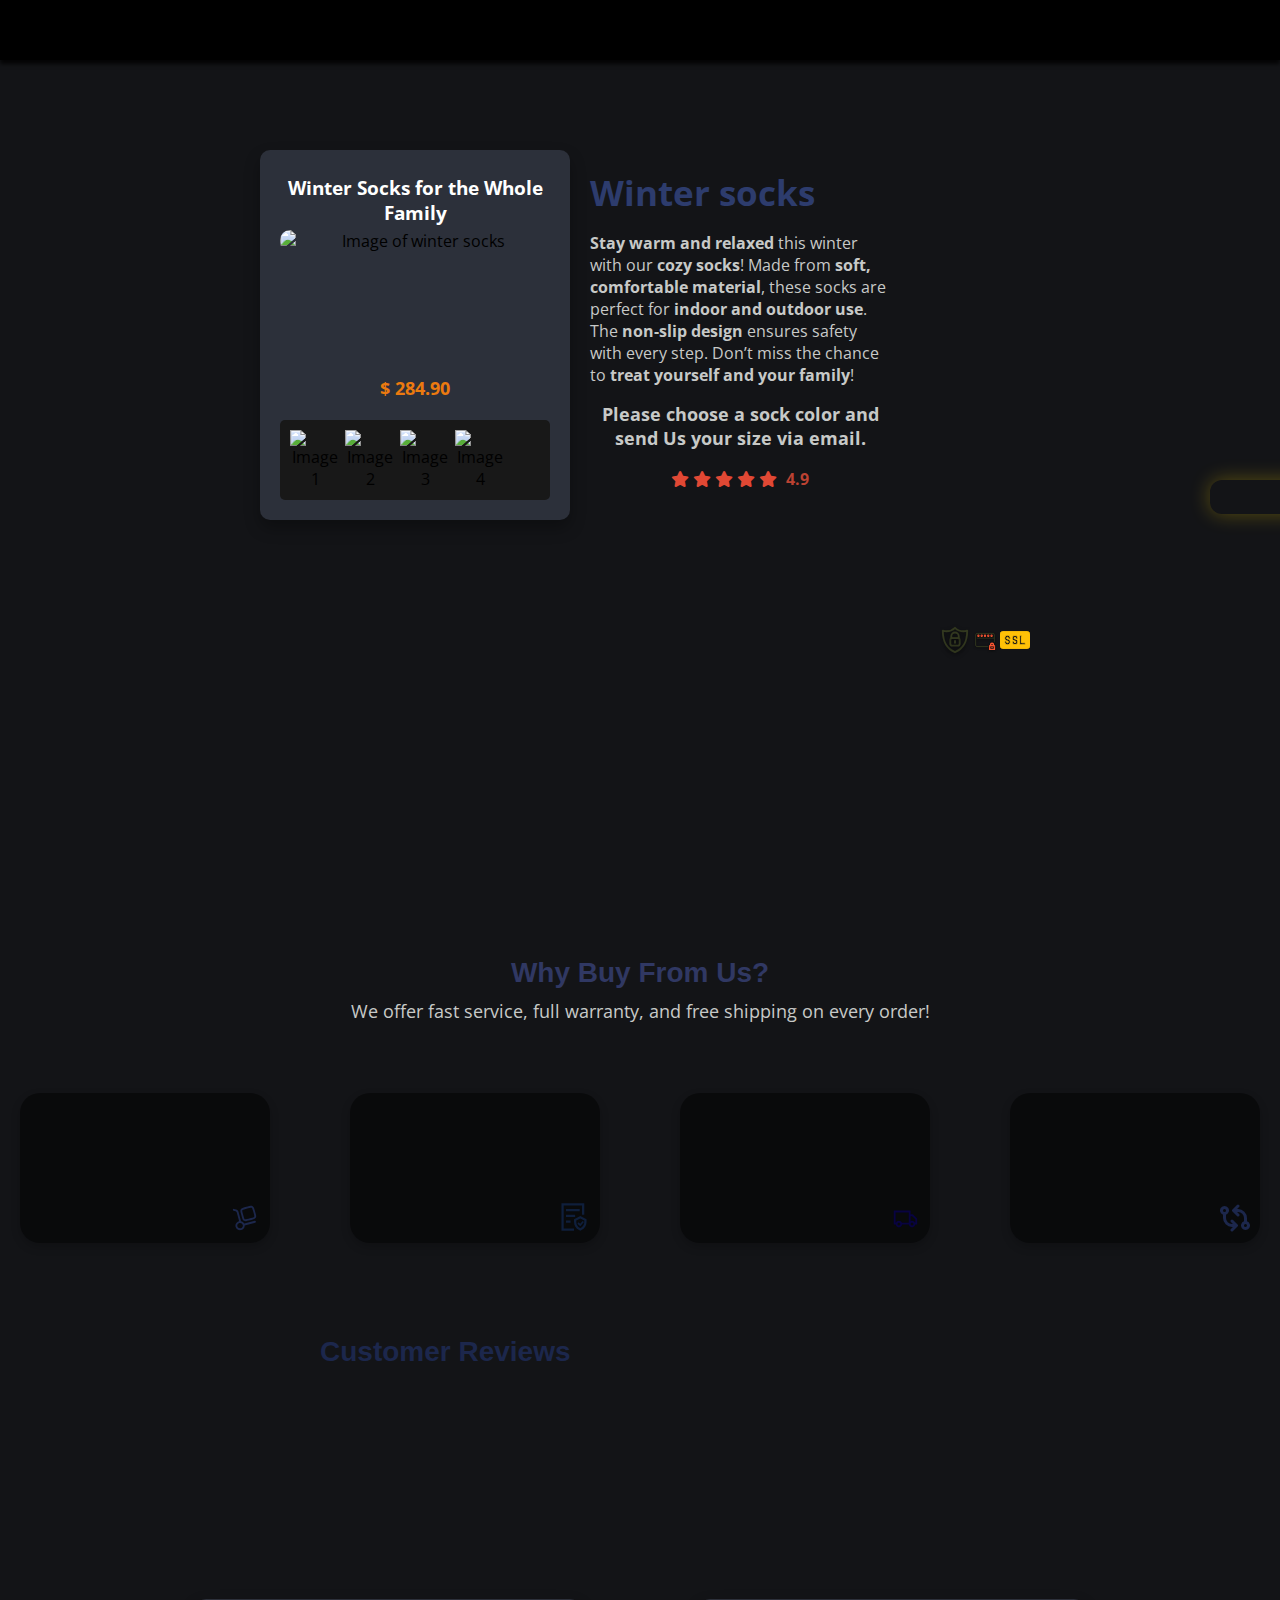
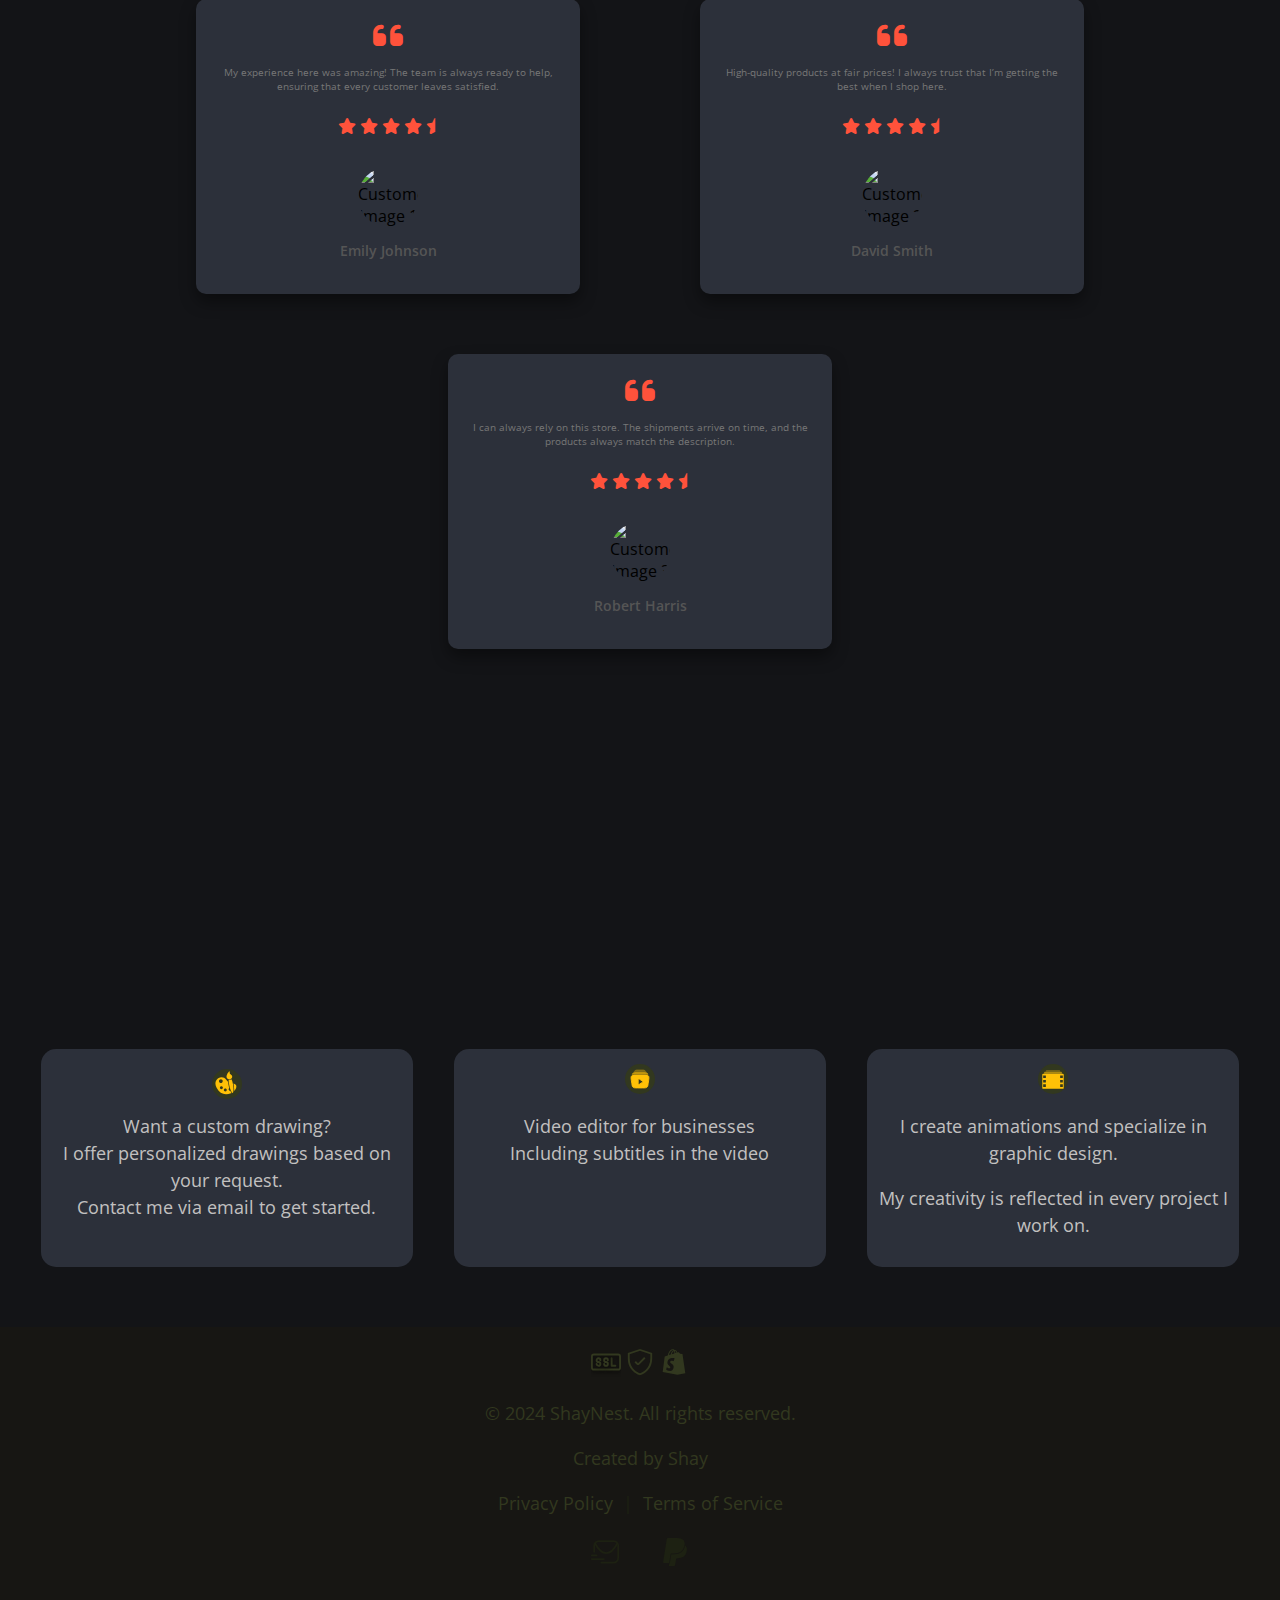
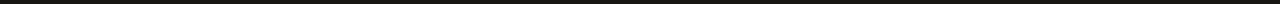
==== commit b069fbef: "Update index.html" ====
--- a/index.html
+++ b/index.html
@@ -122,14 +122,9 @@
     <!-- Product Description Container -->
     <div class="product-description-container">
       <p class="product-description">
-        <style>
-          h2 {
-              font-size: 40px; /* שנה את המספר לפי הצורך */
-          }
-      </style>
-      
-      <h2>Winter socks</h2>
-      
+
+      <h2 style="font-weight: bold; font-size: 35px;">
+        Winter socks</h2>
 
 
 <style>
@@ -320,7 +315,7 @@
 
     .footer-header h2 {
       font-size: 28px;
-      color: #3857c0;
+      color: #303863;
       margin-bottom: 10px;
       font-family: 'Arial', sans-serif;
       /* ניתן לשנות לפונט אחר */
@@ -1006,8 +1001,6 @@
 </footer>
 <script src="locationCurrency.js"></script>
 
-
-
 </body>
 
 </html>
--- a/style.css
+++ b/style.css
@@ -578,25 +578,25 @@
 
 /* הגדרת גובה מינימלי אחיד לכל הכרטיסים */
 .testimonial {
-  margin-bottom: 700px; /* הוסף מרווח מתחת לכל הכרטיסיות */
+  margin-bottom: 340px; /* הוסף מרווח מתחת לכל הכרטיסיות */
 }
 
 .testimonial .col-3 {
   position: relative; /* מאפשר להוסיף אפקטים נוספים */
   flex: 0 0 30%; /* כל אלמנט יקבל 30% מהרוחב */
-  max-width: 250px; /* רוחב מקסימלי קטן יותר */
+  max-width: 480px; /* רוחב מקסימלי קטן יותר */
   text-align: center;
-  padding: 10px; /* ריווח פנימי קטן יותר */
+  padding: 20px; /* ריווח פנימי קטן יותר */
   cursor: pointer;
   transition: transform 0.3s ease, background-color 0.3s ease,
     box-shadow 0.3s ease; /* שינוי מהירות האנימציה */
   margin: 20px 50px; /* רווח סביב הכרטיס */
-  min-height: 220px; /* גובה מינימלי קטן יותר */
+  min-height: 240px; /* גובה מינימלי קטן יותר */
   display: flex;
   flex-direction: column;
   justify-content: space-between; /* מפזר את האלמנטים בצורה אחידה */
   align-items: center; /* ממרכז את התמונה ושאר האלמנטים */
-  background-color: #50553f; /* צבע הרקע */
+  background-color: #2c303a; /* צבע הרקע */
   border-radius: 10px; /* פינות עגולות 10px */
   box-shadow: 0 8px 16px rgba(0, 0, 0, 0.4); /* צל חזק יותר */
 }
@@ -612,7 +612,7 @@
 .testimonial .col-3:hover {
   transform: translateY(-10px) rotate(3deg); /* ריחוף קל וסיבוב */
   box-shadow: 0 8px 24px rgba(0, 0, 0, 0.6); /* צל חזק ומוגדל בעת ריחוף */
-  background-color: #606b50; /* שינוי צבע בעת ריחוף */
+  background-color: #434957; /* שינוי צבע בעת ריחוף */
   transition: transform 0.3s ease-in-out, background-color 0.3s ease-in-out; /* אנימציה חלקה */
 }
 
@@ -727,12 +727,12 @@
 
 /* טקסט התיאור */
 .footerText .description {
-  color: rgb(130, 121, 121); /* צבע טקסט מותאם */
+  color: #32381f; /* צבע טקסט מותאם */
 }
 
 /* טקסט "Made by" */
 .footerText .madeBy {
-  color: rgb(130, 121, 121); /* צבע טקסט */
+  color: #32381f; /* צבע טקסט */
 }
 
 .divider {
@@ -765,7 +765,7 @@
 }
 
 .footerText .description {
-  color: rgb(130, 121, 121); /* צבע טקסט מותאם */
+  color: #32381f; /* צבע טקסט מותאם */
 }
 
 .footerIcons svg {
@@ -776,11 +776,10 @@
 
 .footerIcons a:hover svg {
   transform: scale(1.1); /* אפקט של הגדלה בזמן ריחוף */
-  filter: drop-shadow(0 0 5px rgba(255, 255, 255, 0.7)); /* צל זוהר */
 }
 
 footer {
-  background-color: #000; /* צבע רקע כהה */
+  background-color: #171613; /* צבע רקע כהה */
   color: #ff6207; /* צבע טקסט */
   padding: 20px; /* ריווח פנימי */
   text-align: center; /* מיקום מרכזי של הטקסט */
